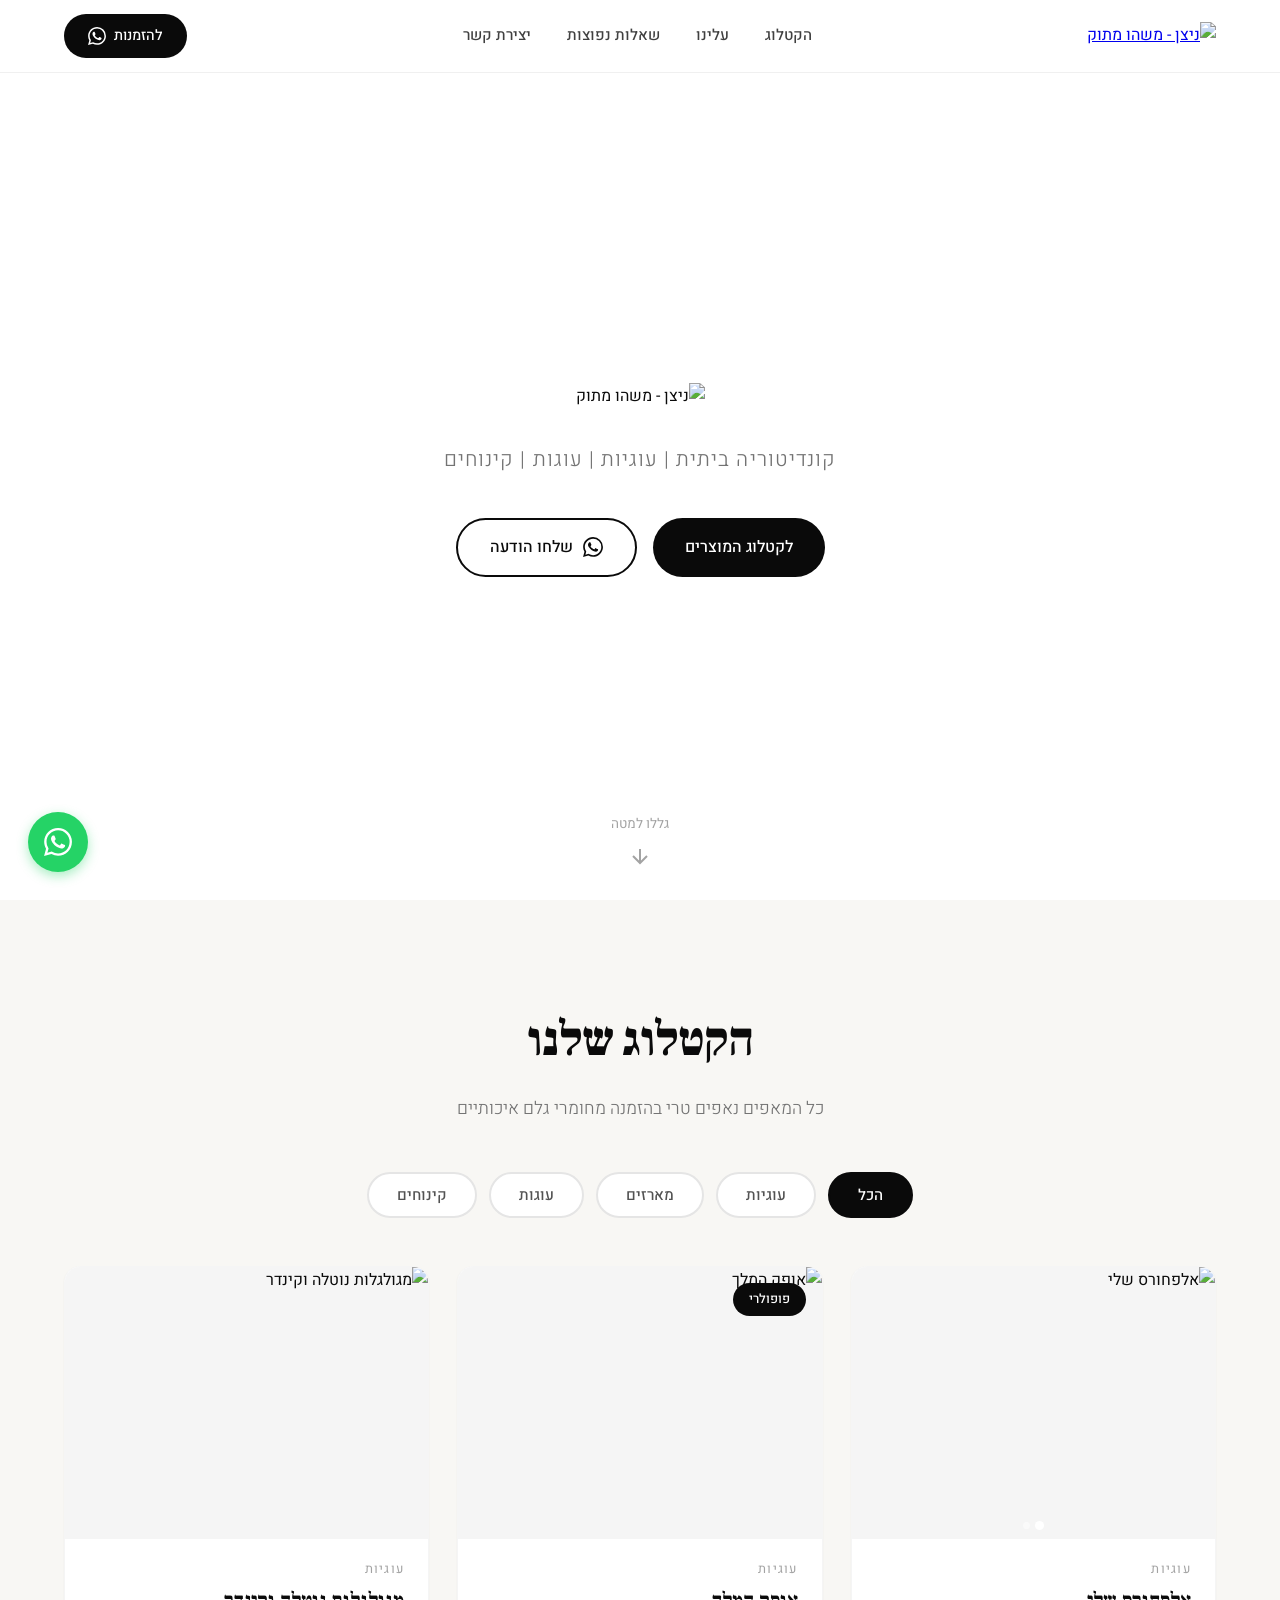
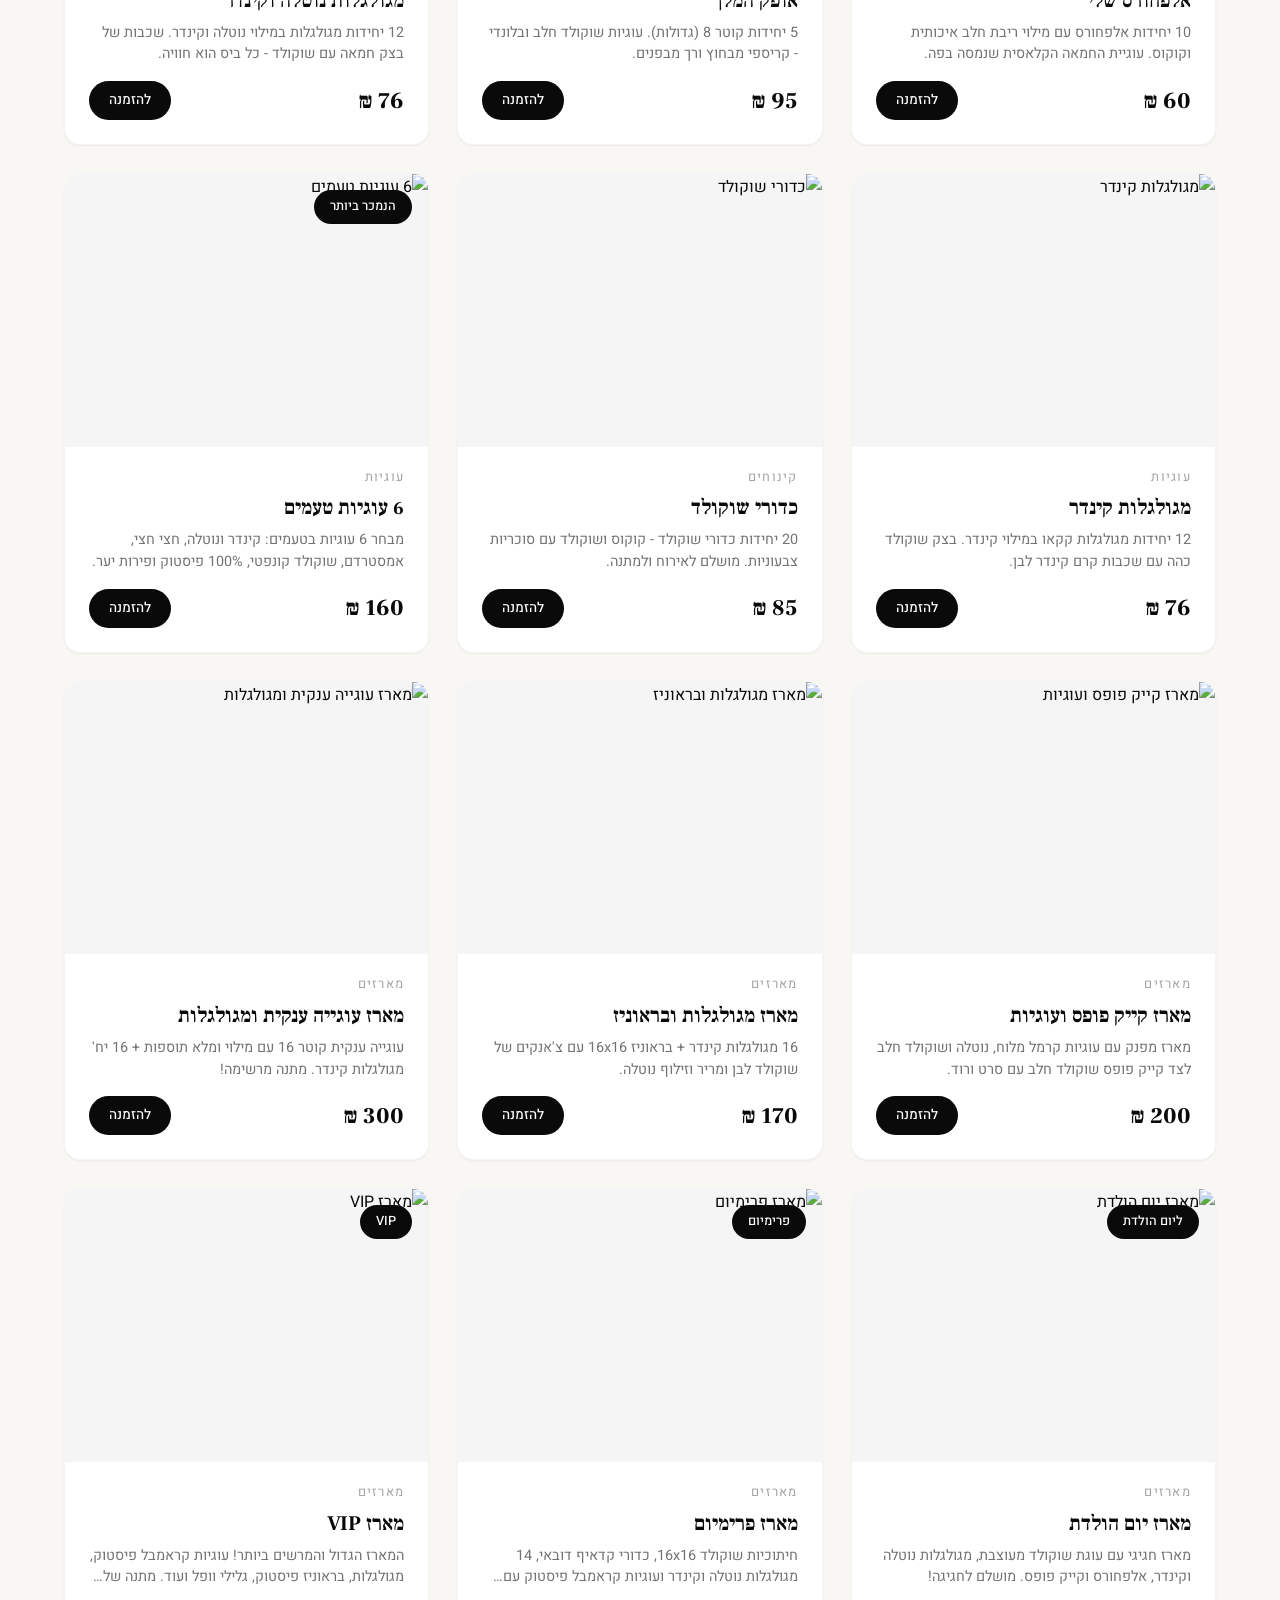
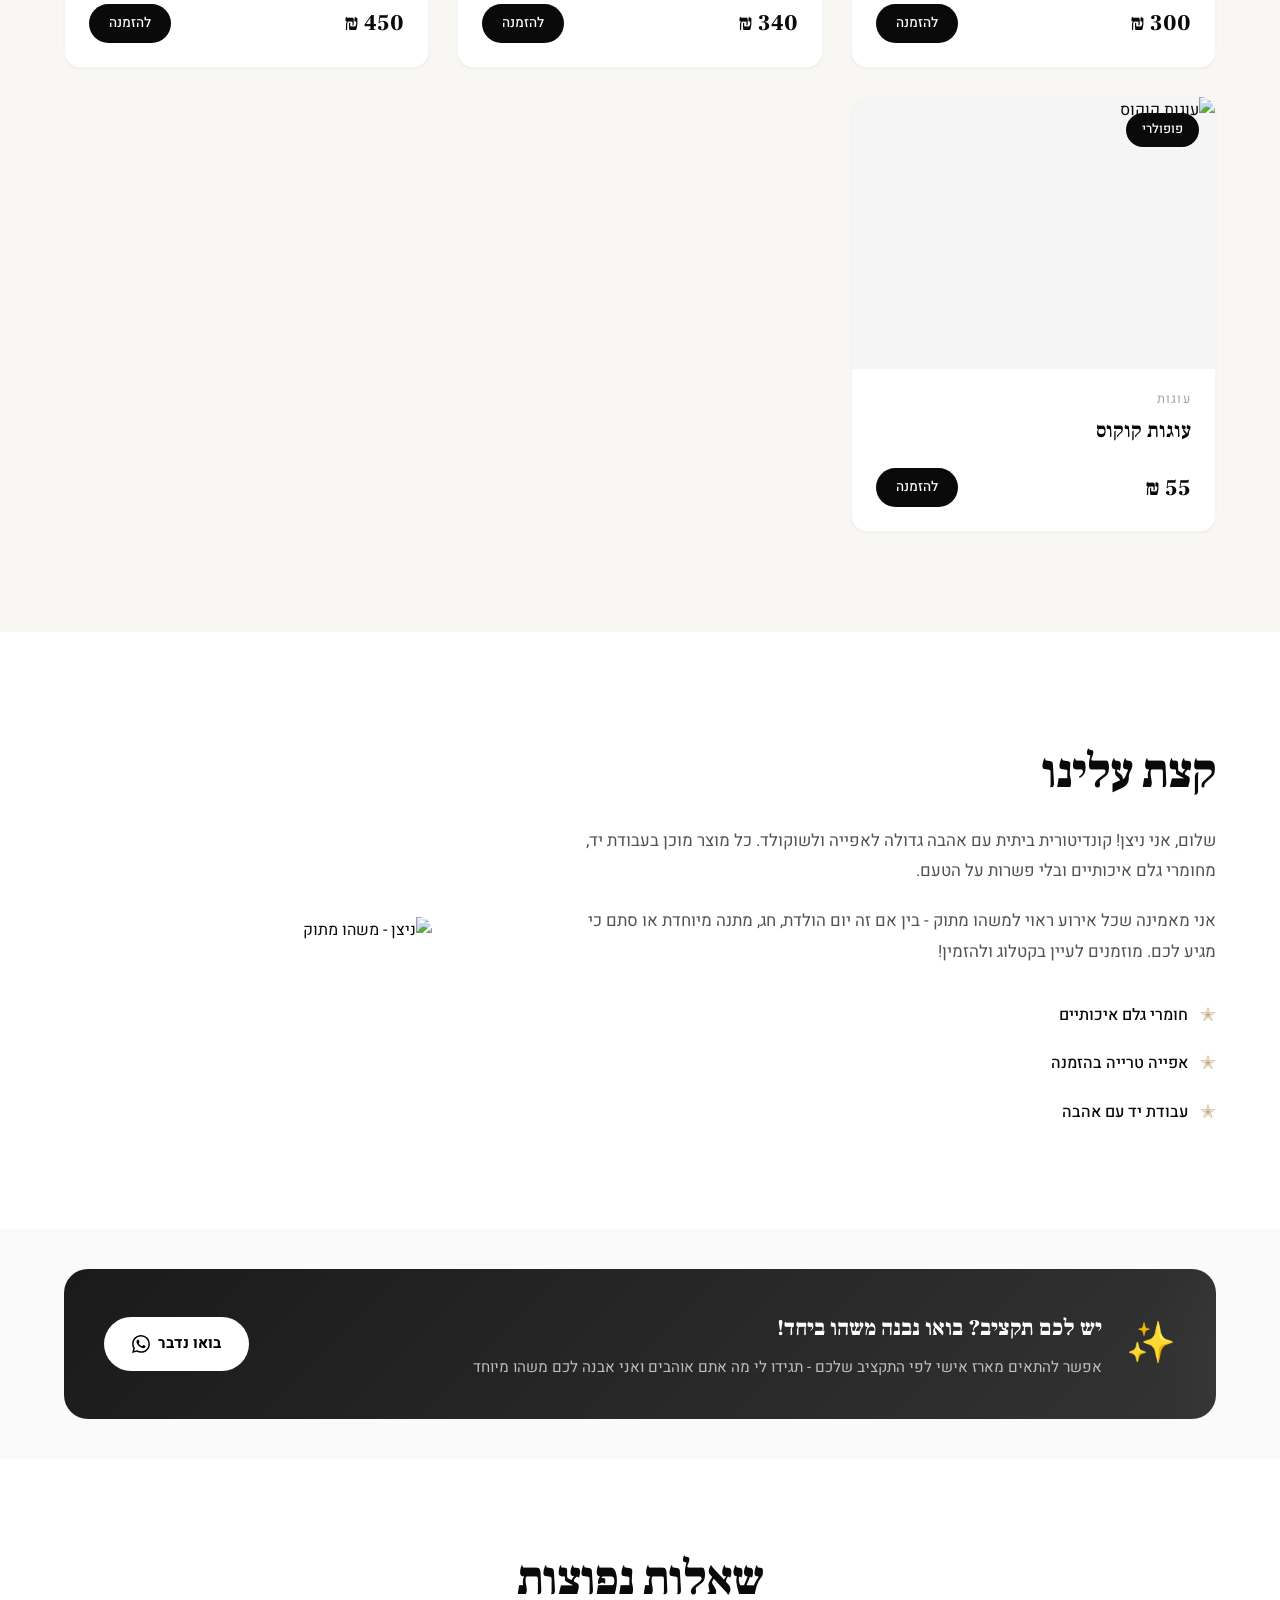
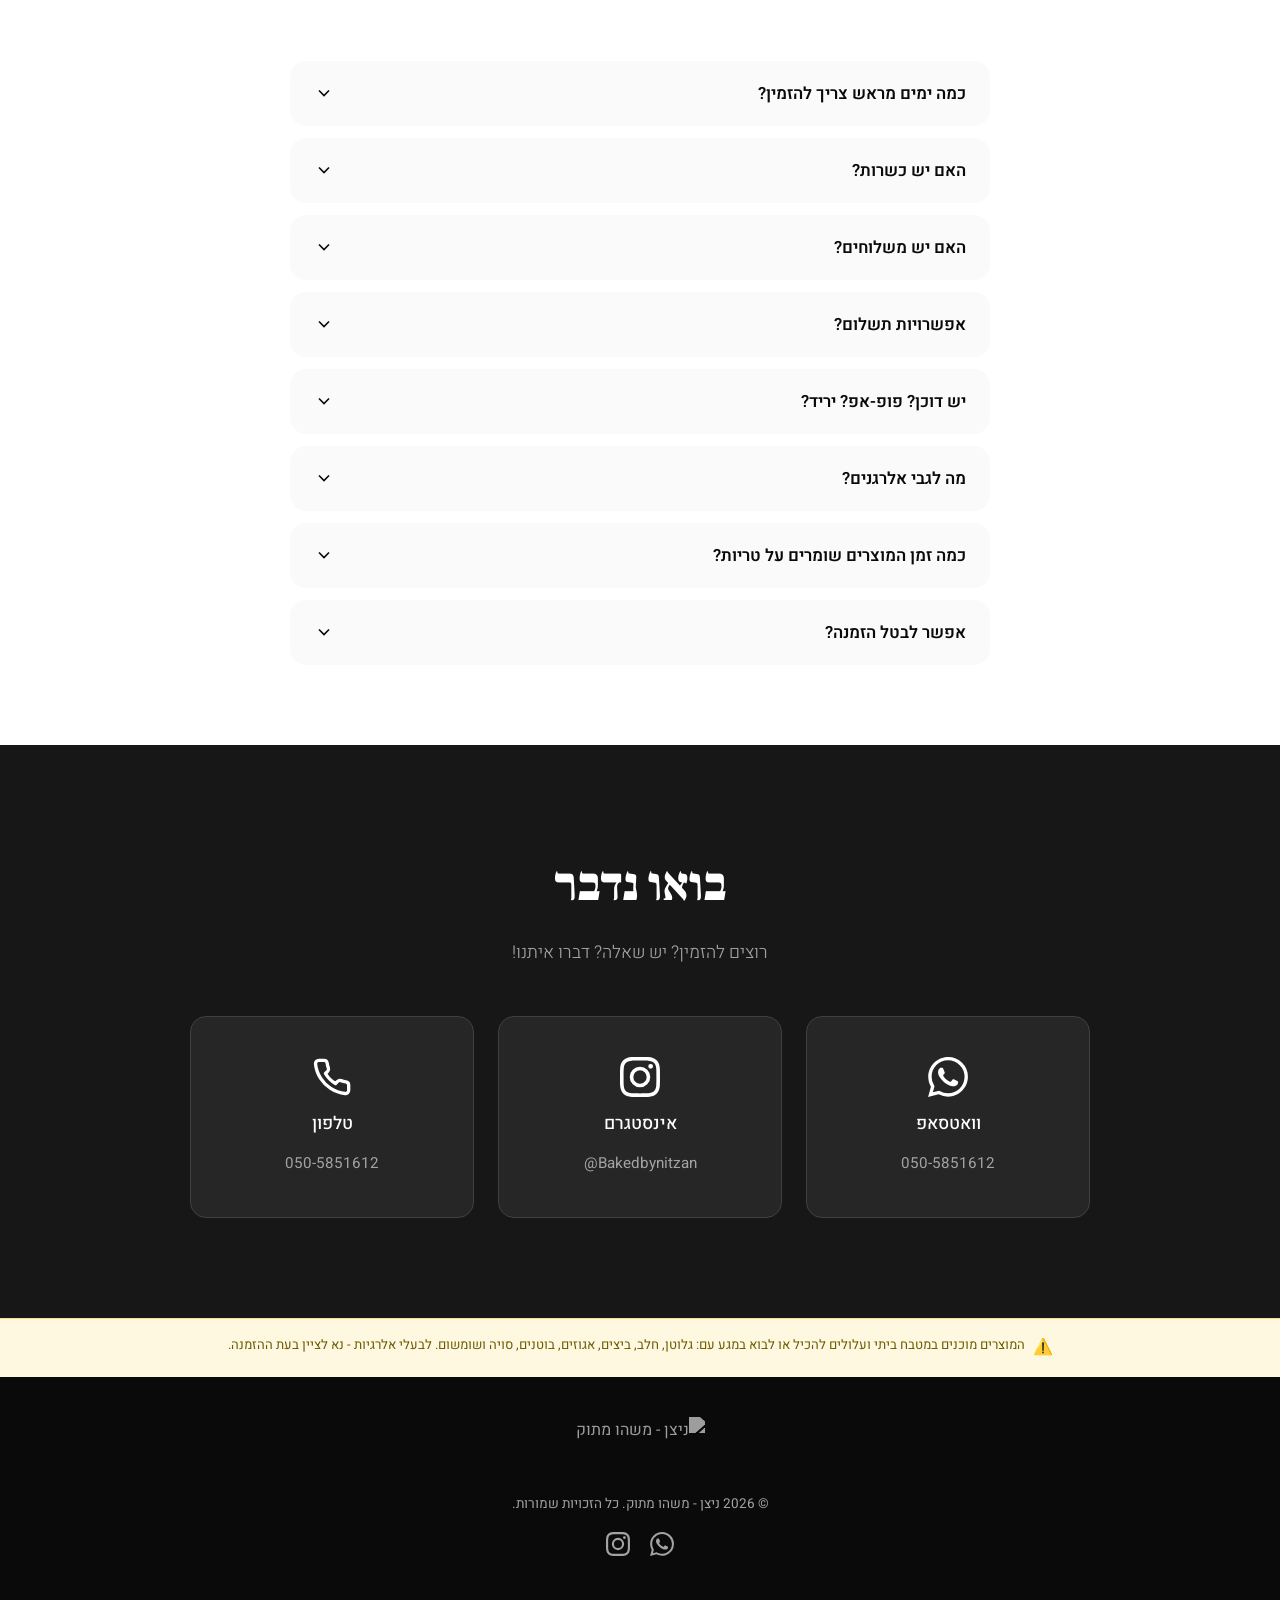
==== index.html @ 4b4566c9 "Add more FAQ items + allergen notice banner for legal protection - Added: pop-up/market FAQ, allerge" ====
<!DOCTYPE html>
<html lang="he" dir="rtl">
<head>
  <meta charset="UTF-8">
  <meta name="viewport" content="width=device-width, initial-scale=1.0">
  <title>ניצן | משהו מתוק</title>
  <link rel="stylesheet" href="style.css?v=14">
  <link rel="icon" href="images/logo.png" type="image/png">
  <link rel="preconnect" href="https://fonts.googleapis.com">
  <link rel="preconnect" href="https://fonts.gstatic.com" crossorigin>
  <link href="https://fonts.googleapis.com/css2?family=Heebo:wght@300;400;500;700;900&family=Frank+Ruhl+Libre:wght@400;700;900&display=swap" rel="stylesheet">
</head>
<body>

  <!-- Navigation -->
  <nav class="navbar" id="navbar">
    <div class="nav-container">
      <a href="#hero" class="nav-logo">
        <img src="images/logo.png" alt="ניצן - משהו מתוק" class="nav-logo-img">
      </a>
      <ul class="nav-links">
        <li><a href="#catalog">הקטלוג</a></li>
        <li><a href="#about">עלינו</a></li>
        <li><a href="#faq">שאלות נפוצות</a></li>
        <li><a href="#contact">יצירת קשר</a></li>
      </ul>
      <a href="https://wa.me/9720505851612?text=היי%20ניצן!%20ראיתי%20את%20הקטלוג%20ואשמח%20להזמין" class="nav-cta wa-link" target="_blank" rel="noopener">
        להזמנות
        <svg width="18" height="18" viewBox="0 0 24 24" fill="currentColor"><path d="M17.472 14.382c-.297-.149-1.758-.867-2.03-.967-.273-.099-.471-.148-.67.15-.197.297-.767.966-.94 1.164-.173.199-.347.223-.644.075-.297-.15-1.255-.463-2.39-1.475-.883-.788-1.48-1.761-1.653-2.059-.173-.297-.018-.458.13-.606.134-.133.298-.347.446-.52.149-.174.198-.298.298-.497.099-.198.05-.371-.025-.52-.075-.149-.669-1.612-.916-2.207-.242-.579-.487-.5-.669-.51-.173-.008-.371-.01-.57-.01-.198 0-.52.074-.792.372-.272.297-1.04 1.016-1.04 2.479 0 1.462 1.065 2.875 1.213 3.074.149.198 2.096 3.2 5.077 4.487.709.306 1.262.489 1.694.625.712.227 1.36.195 1.871.118.571-.085 1.758-.719 2.006-1.413.248-.694.248-1.289.173-1.413-.074-.124-.272-.198-.57-.347m-5.421 7.403h-.004a9.87 9.87 0 01-5.031-1.378l-.361-.214-3.741.982.998-3.648-.235-.374a9.86 9.86 0 01-1.51-5.26c.001-5.45 4.436-9.884 9.888-9.884 2.64 0 5.122 1.03 6.988 2.898a9.825 9.825 0 012.893 6.994c-.003 5.45-4.437 9.884-9.885 9.884m8.413-18.297A11.815 11.815 0 0012.05 0C5.495 0 .16 5.335.157 11.892c0 2.096.547 4.142 1.588 5.945L.057 24l6.305-1.654a11.882 11.882 0 005.683 1.448h.005c6.554 0 11.89-5.335 11.893-11.893a11.821 11.821 0 00-3.48-8.413z"/></svg>
      </a>
      <button class="hamburger" id="hamburger" aria-label="תפריט">
        <span></span><span></span><span></span>
      </button>
    </div>
  </nav>

  <!-- Mobile Menu -->
  <div class="mobile-menu" id="mobileMenu">
    <ul class="mobile-nav-links">
      <li><a href="#catalog">הקטלוג</a></li>
      <li><a href="#about">עלינו</a></li>
      <li><a href="#faq">שאלות נפוצות</a></li>
      <li><a href="#contact">יצירת קשר</a></li>
      <li>
        <a href="https://wa.me/9720505851612?text=היי%20ניצן!%20ראיתי%20את%20הקטלוג%20ואשמח%20להזמין" class="mobile-cta wa-link" target="_blank" rel="noopener">
          להזמנות בוואטסאפ
        </a>
      </li>
    </ul>
  </div>

  <!-- Hero Section -->
  <section class="hero" id="hero">
    <div class="hero-content">
      <img src="images/logo.png" alt="ניצן - משהו מתוק" class="hero-logo">
      <p class="hero-tagline" id="heroTagline">קונדיטוריה ביתית | עוגיות | עוגות | קינוחים</p>
      <div class="hero-cta-group">
        <a href="#catalog" class="btn btn-primary">לקטלוג המוצרים</a>
        <a href="https://wa.me/9720505851612?text=היי%20ניצן!%20ראיתי%20את%20הקטלוג%20ואשמח%20להזמין" class="btn btn-outline wa-link" target="_blank" rel="noopener">
          <svg width="20" height="20" viewBox="0 0 24 24" fill="currentColor"><path d="M17.472 14.382c-.297-.149-1.758-.867-2.03-.967-.273-.099-.471-.148-.67.15-.197.297-.767.966-.94 1.164-.173.199-.347.223-.644.075-.297-.15-1.255-.463-2.39-1.475-.883-.788-1.48-1.761-1.653-2.059-.173-.297-.018-.458.13-.606.134-.133.298-.347.446-.52.149-.174.198-.298.298-.497.099-.198.05-.371-.025-.52-.075-.149-.669-1.612-.916-2.207-.242-.579-.487-.5-.669-.51-.173-.008-.371-.01-.57-.01-.198 0-.52.074-.792.372-.272.297-1.04 1.016-1.04 2.479 0 1.462 1.065 2.875 1.213 3.074.149.198 2.096 3.2 5.077 4.487.709.306 1.262.489 1.694.625.712.227 1.36.195 1.871.118.571-.085 1.758-.719 2.006-1.413.248-.694.248-1.289.173-1.413-.074-.124-.272-.198-.57-.347m-5.421 7.403h-.004a9.87 9.87 0 01-5.031-1.378l-.361-.214-3.741.982.998-3.648-.235-.374a9.86 9.86 0 01-1.51-5.26c.001-5.45 4.436-9.884 9.888-9.884 2.64 0 5.122 1.03 6.988 2.898a9.825 9.825 0 012.893 6.994c-.003 5.45-4.437 9.884-9.885 9.884m8.413-18.297A11.815 11.815 0 0012.05 0C5.495 0 .16 5.335.157 11.892c0 2.096.547 4.142 1.588 5.945L.057 24l6.305-1.654a11.882 11.882 0 005.683 1.448h.005c6.554 0 11.89-5.335 11.893-11.893a11.821 11.821 0 00-3.48-8.413z"/></svg>
          שלחו הודעה
        </a>
      </div>
    </div>
    <div class="hero-scroll-indicator">
      <span>גללו למטה</span>
      <svg width="24" height="24" viewBox="0 0 24 24" fill="none" stroke="currentColor" stroke-width="2"><path d="M12 5v14M5 12l7 7 7-7"/></svg>
    </div>
  </section>

  <!-- Catalog Section -->
  <section class="catalog" id="catalog">
    <div class="container">
      <h2 class="section-title" id="catalogTitle">הקטלוג שלנו</h2>
      <p class="section-subtitle" id="catalogSubtitle">כל המאפים נאפים טרי בהזמנה מחומרי גלם איכותיים</p>

      <!-- Category Filters -->
      <div class="filters">
        <button class="filter-btn active" data-filter="all">הכל</button>
        <button class="filter-btn" data-filter="cookies">עוגיות</button>
        <button class="filter-btn" data-filter="boxes">מארזים</button>
        <button class="filter-btn" data-filter="cakes">עוגות</button>
        <button class="filter-btn" data-filter="desserts">קינוחים</button>
      </div>

      <!-- Products Grid -->
      <div class="products-grid" id="productsGrid">
        <!-- Products will be injected by JS -->
      </div>
    </div>
  </section>

  <!-- About Section -->
  <section class="about" id="about">
    <div class="container">
      <div class="about-content">
        <div class="about-text">
          <h2 class="section-title" id="aboutTitle">קצת עלינו</h2>
          <p id="aboutText1">
            שלום, אני ניצן! קונדיטורית ביתית עם אהבה גדולה לאפייה ולשוקולד.
            כל מוצר מוכן בעבודת יד, מחומרי גלם איכותיים ובלי פשרות על הטעם.
          </p>
          <p id="aboutText2">
            אני מאמינה שכל אירוע ראוי למשהו מתוק - בין אם זה יום הולדת,
            חג, מתנה מיוחדת או סתם כי מגיע לכם. מוזמנים לעיין בקטלוג ולהזמין!
          </p>
          <div class="about-features">
            <div class="feature">
              <span class="feature-icon">&#10029;</span>
              <span id="aboutFeature1">חומרי גלם איכותיים</span>
            </div>
            <div class="feature">
              <span class="feature-icon">&#10029;</span>
              <span id="aboutFeature2">אפייה טרייה בהזמנה</span>
            </div>
            <div class="feature">
              <span class="feature-icon">&#10029;</span>
              <span id="aboutFeature3">עבודת יד עם אהבה</span>
            </div>
          </div>
        </div>
        <div class="about-image">
          <img src="images/logo.png" alt="ניצן - משהו מתוק" loading="lazy">
        </div>
      </div>
    </div>
  </section>

  <!-- Custom Order Banner -->
  <section class="custom-order-banner" id="customOrder">
    <div class="container">
      <div class="custom-order-box">
        <div class="custom-order-icon">&#10024;</div>
        <div class="custom-order-content">
          <h3 id="customOrderTitle">יש לכם תקציב? בואו נבנה משהו ביחד!</h3>
          <p id="customOrderText">אפשר להתאים מארז אישי לפי התקציב שלכם - תגידו לי מה אתם אוהבים ואני אבנה לכם משהו מיוחד</p>
        </div>
        <a href="https://wa.me/9720505851612?text=היי%20ניצן!%20אשמח%20לבנות%20מארז%20לפי%20תקציב%20אישי" class="custom-order-btn wa-link-custom" target="_blank" rel="noopener">
          בואו נדבר
          <svg width="18" height="18" viewBox="0 0 24 24" fill="currentColor"><path d="M17.472 14.382c-.297-.149-1.758-.867-2.03-.967-.273-.099-.471-.148-.67.15-.197.297-.767.966-.94 1.164-.173.199-.347.223-.644.075-.297-.15-1.255-.463-2.39-1.475-.883-.788-1.48-1.761-1.653-2.059-.173-.297-.018-.458.13-.606.134-.133.298-.347.446-.52.149-.174.198-.298.298-.497.099-.198.05-.371-.025-.52-.075-.149-.669-1.612-.916-2.207-.242-.579-.487-.5-.669-.51-.173-.008-.371-.01-.57-.01-.198 0-.52.074-.792.372-.272.297-1.04 1.016-1.04 2.479 0 1.462 1.065 2.875 1.213 3.074.149.198 2.096 3.2 5.077 4.487.709.306 1.262.489 1.694.625.712.227 1.36.195 1.871.118.571-.085 1.758-.719 2.006-1.413.248-.694.248-1.289.173-1.413-.074-.124-.272-.198-.57-.347m-5.421 7.403h-.004a9.87 9.87 0 01-5.031-1.378l-.361-.214-3.741.982.998-3.648-.235-.374a9.86 9.86 0 01-1.51-5.26c.001-5.45 4.436-9.884 9.888-9.884 2.64 0 5.122 1.03 6.988 2.898a9.825 9.825 0 012.893 6.994c-.003 5.45-4.437 9.884-9.885 9.884m8.413-18.297A11.815 11.815 0 0012.05 0C5.495 0 .16 5.335.157 11.892c0 2.096.547 4.142 1.588 5.945L.057 24l6.305-1.654a11.882 11.882 0 005.683 1.448h.005c6.554 0 11.89-5.335 11.893-11.893a11.821 11.821 0 00-3.48-8.413z"/></svg>
        </a>
      </div>
    </div>
  </section>

  <!-- FAQ Section -->
  <section class="faq" id="faq">
    <div class="container">
      <h2 class="section-title" id="faqTitle">שאלות נפוצות</h2>
      <div class="faq-list" id="faqList">
        <div class="faq-item">
          <button class="faq-question" onclick="this.parentElement.classList.toggle('open')">
            <span>כמה ימים מראש צריך להזמין?</span>
            <svg class="faq-arrow" width="20" height="20" viewBox="0 0 24 24" fill="none" stroke="currentColor" stroke-width="2"><path d="M6 9l6 6 6-6"/></svg>
          </button>
          <div class="faq-answer">
            <p>עדיפות ל-3-4 ימים מראש, אבל יכולים לנסות לאתגר אותי בפחות : )</p>
          </div>
        </div>
        <div class="faq-item">
          <button class="faq-question" onclick="this.parentElement.classList.toggle('open')">
            <span>האם יש כשרות?</span>
            <svg class="faq-arrow" width="20" height="20" viewBox="0 0 24 24" fill="none" stroke="currentColor" stroke-width="2"><path d="M6 9l6 6 6-6"/></svg>
          </button>
          <div class="faq-answer">
            <p>לצערי לא נותנים כשרות לעסק קינוחים מהבית, אבל אני שומרת בשר חלב עם שני כיורים, לא עובדת בשבת וכו׳</p>
          </div>
        </div>
        <div class="faq-item">
          <button class="faq-question" onclick="this.parentElement.classList.toggle('open')">
            <span>האם יש משלוחים?</span>
            <svg class="faq-arrow" width="20" height="20" viewBox="0 0 24 24" fill="none" stroke="currentColor" stroke-width="2"><path d="M6 9l6 6 6-6"/></svg>
          </button>
          <div class="faq-answer">
            <p>כרגע לא, איסוף עצמי בלבד לאחרי אישור ההזמנה מולי בוואטסאפ</p>
          </div>
        </div>
        <div class="faq-item">
          <button class="faq-question" onclick="this.parentElement.classList.toggle('open')">
            <span>אפשרויות תשלום?</span>
            <svg class="faq-arrow" width="20" height="20" viewBox="0 0 24 24" fill="none" stroke="currentColor" stroke-width="2"><path d="M6 9l6 6 6-6"/></svg>
          </button>
          <div class="faq-answer">
            <p>ביט / פייבוקס או מזומן ישירות</p>
          </div>
        </div>
      </div>
    </div>
  </section>

  <!-- Contact Section -->
  <section class="contact" id="contact">
    <div class="container">
      <h2 class="section-title" id="contactTitle">בואו נדבר</h2>
      <p class="section-subtitle" id="contactSubtitle">רוצים להזמין? יש שאלה? דברו איתנו!</p>
      <div class="contact-cards">
        <a href="https://wa.me/9720505851612?text=היי%20ניצן!%20ראיתי%20את%20הקטלוג%20ואשמח%20להזמין" class="contact-card wa-link" target="_blank" rel="noopener">
          <svg class="contact-icon" viewBox="0 0 24 24" fill="currentColor"><path d="M17.472 14.382c-.297-.149-1.758-.867-2.03-.967-.273-.099-.471-.148-.67.15-.197.297-.767.966-.94 1.164-.173.199-.347.223-.644.075-.297-.15-1.255-.463-2.39-1.475-.883-.788-1.48-1.761-1.653-2.059-.173-.297-.018-.458.13-.606.134-.133.298-.347.446-.52.149-.174.198-.298.298-.497.099-.198.05-.371-.025-.52-.075-.149-.669-1.612-.916-2.207-.242-.579-.487-.5-.669-.51-.173-.008-.371-.01-.57-.01-.198 0-.52.074-.792.372-.272.297-1.04 1.016-1.04 2.479 0 1.462 1.065 2.875 1.213 3.074.149.198 2.096 3.2 5.077 4.487.709.306 1.262.489 1.694.625.712.227 1.36.195 1.871.118.571-.085 1.758-.719 2.006-1.413.248-.694.248-1.289.173-1.413-.074-.124-.272-.198-.57-.347m-5.421 7.403h-.004a9.87 9.87 0 01-5.031-1.378l-.361-.214-3.741.982.998-3.648-.235-.374a9.86 9.86 0 01-1.51-5.26c.001-5.45 4.436-9.884 9.888-9.884 2.64 0 5.122 1.03 6.988 2.898a9.825 9.825 0 012.893 6.994c-.003 5.45-4.437 9.884-9.885 9.884m8.413-18.297A11.815 11.815 0 0012.05 0C5.495 0 .16 5.335.157 11.892c0 2.096.547 4.142 1.588 5.945L.057 24l6.305-1.654a11.882 11.882 0 005.683 1.448h.005c6.554 0 11.89-5.335 11.893-11.893a11.821 11.821 0 00-3.48-8.413z"/></svg>
          <h3>וואטסאפ</h3>
          <p id="contactPhone1">050-5851612</p>
        </a>
        <a href="https://instagram.com/Bakedbynitzan" class="contact-card ig-link" target="_blank" rel="noopener">
          <svg class="contact-icon" viewBox="0 0 24 24" fill="currentColor"><path d="M12 2.163c3.204 0 3.584.012 4.85.07 3.252.148 4.771 1.691 4.919 4.919.058 1.265.069 1.645.069 4.849 0 3.205-.012 3.584-.069 4.849-.149 3.225-1.664 4.771-4.919 4.919-1.266.058-1.644.07-4.85.07-3.204 0-3.584-.012-4.849-.07-3.26-.149-4.771-1.699-4.919-4.92-.058-1.265-.07-1.644-.07-4.849 0-3.204.013-3.583.07-4.849.149-3.227 1.664-4.771 4.919-4.919 1.266-.057 1.645-.069 4.849-.069zM12 0C8.741 0 8.333.014 7.053.072 2.695.272.273 2.69.073 7.052.014 8.333 0 8.741 0 12c0 3.259.014 3.668.072 4.948.2 4.358 2.618 6.78 6.98 6.98C8.333 23.986 8.741 24 12 24c3.259 0 3.668-.014 4.948-.072 4.354-.2 6.782-2.618 6.979-6.98.059-1.28.073-1.689.073-4.948 0-3.259-.014-3.667-.072-4.947-.196-4.354-2.617-6.78-6.979-6.98C15.668.014 15.259 0 12 0zm0 5.838a6.162 6.162 0 100 12.324 6.162 6.162 0 000-12.324zM12 16a4 4 0 110-8 4 4 0 010 8zm6.406-11.845a1.44 1.44 0 100 2.881 1.44 1.44 0 000-2.881z"/></svg>
          <h3>אינסטגרם</h3>
          <p id="contactIgHandle">@Bakedbynitzan</p>
        </a>
        <a href="tel:0505851612" class="contact-card phone-link">
          <svg class="contact-icon" viewBox="0 0 24 24" fill="none" stroke="currentColor" stroke-width="2" stroke-linecap="round" stroke-linejoin="round"><path d="M22 16.92v3a2 2 0 01-2.18 2 19.79 19.79 0 01-8.63-3.07 19.5 19.5 0 01-6-6 19.79 19.79 0 01-3.07-8.67A2 2 0 014.11 2h3a2 2 0 012 1.72 12.84 12.84 0 00.7 2.81 2 2 0 01-.45 2.11L8.09 9.91a16 16 0 006 6l1.27-1.27a2 2 0 012.11-.45 12.84 12.84 0 002.81.7A2 2 0 0122 16.92z"/></svg>
          <h3>טלפון</h3>
          <p id="contactPhone2">050-5851612</p>
        </a>
      </div>
    </div>
  </section>

  <!-- Allergen Notice -->
  <div class="allergen-notice" id="allergenNotice">
    <div class="container">
      <p>
        <span class="allergen-icon">&#9888;&#65039;</span>
        <span id="allergenText">המוצרים מוכנים במטבח ביתי ועלולים להכיל או לבוא במגע עם: גלוטן, חלב, ביצים, אגוזים, בוטנים, סויה ושומשום. לבעלי אלרגיות - נא לציין בעת ההזמנה.</span>
      </p>
    </div>
  </div>

  <!-- Footer -->
  <footer class="footer">
    <div class="container">
      <img src="images/logo.png" alt="ניצן - משהו מתוק" class="footer-logo">
      <p id="footerText">&copy; 2026 ניצן - משהו מתוק. כל הזכויות שמורות.</p>
      <div class="footer-social">
        <a href="https://wa.me/9720505851612" class="wa-link-simple" target="_blank" rel="noopener" aria-label="וואטסאפ">
          <svg width="24" height="24" viewBox="0 0 24 24" fill="currentColor"><path d="M17.472 14.382c-.297-.149-1.758-.867-2.03-.967-.273-.099-.471-.148-.67.15-.197.297-.767.966-.94 1.164-.173.199-.347.223-.644.075-.297-.15-1.255-.463-2.39-1.475-.883-.788-1.48-1.761-1.653-2.059-.173-.297-.018-.458.13-.606.134-.133.298-.347.446-.52.149-.174.198-.298.298-.497.099-.198.05-.371-.025-.52-.075-.149-.669-1.612-.916-2.207-.242-.579-.487-.5-.669-.51-.173-.008-.371-.01-.57-.01-.198 0-.52.074-.792.372-.272.297-1.04 1.016-1.04 2.479 0 1.462 1.065 2.875 1.213 3.074.149.198 2.096 3.2 5.077 4.487.709.306 1.262.489 1.694.625.712.227 1.36.195 1.871.118.571-.085 1.758-.719 2.006-1.413.248-.694.248-1.289.173-1.413-.074-.124-.272-.198-.57-.347m-5.421 7.403h-.004a9.87 9.87 0 01-5.031-1.378l-.361-.214-3.741.982.998-3.648-.235-.374a9.86 9.86 0 01-1.51-5.26c.001-5.45 4.436-9.884 9.888-9.884 2.64 0 5.122 1.03 6.988 2.898a9.825 9.825 0 012.893 6.994c-.003 5.45-4.437 9.884-9.885 9.884m8.413-18.297A11.815 11.815 0 0012.05 0C5.495 0 .16 5.335.157 11.892c0 2.096.547 4.142 1.588 5.945L.057 24l6.305-1.654a11.882 11.882 0 005.683 1.448h.005c6.554 0 11.89-5.335 11.893-11.893a11.821 11.821 0 00-3.48-8.413z"/></svg>
        </a>
        <a href="https://instagram.com/Bakedbynitzan" class="ig-link" target="_blank" rel="noopener" aria-label="אינסטגרם">
          <svg width="24" height="24" viewBox="0 0 24 24" fill="currentColor"><path d="M12 2.163c3.204 0 3.584.012 4.85.07 3.252.148 4.771 1.691 4.919 4.919.058 1.265.069 1.645.069 4.849 0 3.205-.012 3.584-.069 4.849-.149 3.225-1.664 4.771-4.919 4.919-1.266.058-1.644.07-4.85.07-3.204 0-3.584-.012-4.849-.07-3.26-.149-4.771-1.699-4.919-4.92-.058-1.265-.07-1.644-.07-4.849 0-3.204.013-3.583.07-4.849.149-3.227 1.664-4.771 4.919-4.919 1.266-.057 1.645-.069 4.849-.069zM12 0C8.741 0 8.333.014 7.053.072 2.695.272.273 2.69.073 7.052.014 8.333 0 8.741 0 12c0 3.259.014 3.668.072 4.948.2 4.358 2.618 6.78 6.98 6.98C8.333 23.986 8.741 24 12 24c3.259 0 3.668-.014 4.948-.072 4.354-.2 6.782-2.618 6.979-6.98.059-1.28.073-1.689.073-4.948 0-3.259-.014-3.667-.072-4.947-.196-4.354-2.617-6.78-6.979-6.98C15.668.014 15.259 0 12 0zm0 5.838a6.162 6.162 0 100 12.324 6.162 6.162 0 000-12.324zM12 16a4 4 0 110-8 4 4 0 010 8zm6.406-11.845a1.44 1.44 0 100 2.881 1.44 1.44 0 000-2.881z"/></svg>
        </a>
      </div>
    </div>
  </footer>

  <!-- Floating WhatsApp Button -->
  <a href="https://wa.me/9720505851612?text=היי%20ניצן!%20ראיתי%20את%20הקטלוג%20ואשמח%20להזמין" class="whatsapp-float wa-link" target="_blank" rel="noopener" aria-label="שלחו הודעה בוואטסאפ">
    <svg width="28" height="28" viewBox="0 0 24 24" fill="currentColor"><path d="M17.472 14.382c-.297-.149-1.758-.867-2.03-.967-.273-.099-.471-.148-.67.15-.197.297-.767.966-.94 1.164-.173.199-.347.223-.644.075-.297-.15-1.255-.463-2.39-1.475-.883-.788-1.48-1.761-1.653-2.059-.173-.297-.018-.458.13-.606.134-.133.298-.347.446-.52.149-.174.198-.298.298-.497.099-.198.05-.371-.025-.52-.075-.149-.669-1.612-.916-2.207-.242-.579-.487-.5-.669-.51-.173-.008-.371-.01-.57-.01-.198 0-.52.074-.792.372-.272.297-1.04 1.016-1.04 2.479 0 1.462 1.065 2.875 1.213 3.074.149.198 2.096 3.2 5.077 4.487.709.306 1.262.489 1.694.625.712.227 1.36.195 1.871.118.571-.085 1.758-.719 2.006-1.413.248-.694.248-1.289.173-1.413-.074-.124-.272-.198-.57-.347m-5.421 7.403h-.004a9.87 9.87 0 01-5.031-1.378l-.361-.214-3.741.982.998-3.648-.235-.374a9.86 9.86 0 01-1.51-5.26c.001-5.45 4.436-9.884 9.888-9.884 2.64 0 5.122 1.03 6.988 2.898a9.825 9.825 0 012.893 6.994c-.003 5.45-4.437 9.884-9.885 9.884m8.413-18.297A11.815 11.815 0 0012.05 0C5.495 0 .16 5.335.157 11.892c0 2.096.547 4.142 1.588 5.945L.057 24l6.305-1.654a11.882 11.882 0 005.683 1.448h.005c6.554 0 11.89-5.335 11.893-11.893a11.821 11.821 0 00-3.48-8.413z"/></svg>
  </a>

  <!-- Product Modal -->
  <div class="modal-overlay" id="modalOverlay">
    <div class="modal">
      <button class="modal-close" id="modalClose">&times;</button>
      <div class="modal-body">
        <div class="modal-image-wrapper" id="modalImageWrapper">
          <img src="" alt="" class="modal-image" id="modalImage">
        </div>
        <div class="modal-info">
          <span class="modal-category" id="modalCategory"></span>
          <h3 class="modal-title" id="modalTitle"></h3>
          <p class="modal-description" id="modalDescription"></p>
          <div class="modal-price" id="modalPrice"></div>
          <a href="" class="btn btn-primary modal-order-btn" id="modalOrderBtn" target="_blank" rel="noopener">
            <svg width="20" height="20" viewBox="0 0 24 24" fill="currentColor"><path d="M17.472 14.382c-.297-.149-1.758-.867-2.03-.967-.273-.099-.471-.148-.67.15-.197.297-.767.966-.94 1.164-.173.199-.347.223-.644.075-.297-.15-1.255-.463-2.39-1.475-.883-.788-1.48-1.761-1.653-2.059-.173-.297-.018-.458.13-.606.134-.133.298-.347.446-.52.149-.174.198-.298.298-.497.099-.198.05-.371-.025-.52-.075-.149-.669-1.612-.916-2.207-.242-.579-.487-.5-.669-.51-.173-.008-.371-.01-.57-.01-.198 0-.52.074-.792.372-.272.297-1.04 1.016-1.04 2.479 0 1.462 1.065 2.875 1.213 3.074.149.198 2.096 3.2 5.077 4.487.709.306 1.262.489 1.694.625.712.227 1.36.195 1.871.118.571-.085 1.758-.719 2.006-1.413.248-.694.248-1.289.173-1.413-.074-.124-.272-.198-.57-.347m-5.421 7.403h-.004a9.87 9.87 0 01-5.031-1.378l-.361-.214-3.741.982.998-3.648-.235-.374a9.86 9.86 0 01-1.51-5.26c.001-5.45 4.436-9.884 9.888-9.884 2.64 0 5.122 1.03 6.988 2.898a9.825 9.825 0 012.893 6.994c-.003 5.45-4.437 9.884-9.885 9.884m8.413-18.297A11.815 11.815 0 0012.05 0C5.495 0 .16 5.335.157 11.892c0 2.096.547 4.142 1.588 5.945L.057 24l6.305-1.654a11.882 11.882 0 005.683 1.448h.005c6.554 0 11.89-5.335 11.893-11.893a11.821 11.821 0 00-3.48-8.413z"/></svg>
            הזמינו עכשיו
          </a>
        </div>
      </div>
    </div>
  </div>

  <script src="script.js?v=14"></script>
</body>
</html>
---- style.css ----
/* ============================================
   ניצן - משהו מתוק | Landing Page Styles
   Color Palette: Black & White with warm accents
   ============================================ */

:root {
  --black: #0a0a0a;
  --white: #ffffff;
  --off-white: #f8f7f4;
  --gray-50: #fafafa;
  --gray-100: #f5f5f5;
  --gray-200: #e5e5e5;
  --gray-300: #d4d4d4;
  --gray-400: #a3a3a3;
  --gray-500: #737373;
  --gray-600: #525252;
  --gray-700: #404040;
  --gray-800: #262626;
  --gray-900: #171717;
  --accent: #c8a97e;
  --accent-light: #e8dcc8;
  --shadow-sm: 0 1px 2px rgba(0,0,0,0.05);
  --shadow-md: 0 4px 6px -1px rgba(0,0,0,0.1), 0 2px 4px -2px rgba(0,0,0,0.1);
  --shadow-lg: 0 10px 15px -3px rgba(0,0,0,0.1), 0 4px 6px -4px rgba(0,0,0,0.1);
  --shadow-xl: 0 20px 25px -5px rgba(0,0,0,0.1), 0 8px 10px -6px rgba(0,0,0,0.1);
  --radius-sm: 8px;
  --radius-md: 12px;
  --radius-lg: 16px;
  --radius-xl: 24px;
  --transition: all 0.3s cubic-bezier(0.4, 0, 0.2, 1);
}

* {
  margin: 0;
  padding: 0;
  box-sizing: border-box;
}

html {
  scroll-behavior: smooth;
  font-size: 16px;
}

body {
  font-family: 'Heebo', sans-serif;
  color: var(--black);
  background: var(--white);
  line-height: 1.7;
  overflow-x: hidden;
}

.container {
  max-width: 1200px;
  margin: 0 auto;
  padding: 0 24px;
}

/* ============================================
   Typography
   ============================================ */

.section-title {
  font-family: 'Frank Ruhl Libre', serif;
  font-size: clamp(2rem, 5vw, 3rem);
  font-weight: 900;
  text-align: center;
  margin-bottom: 12px;
  letter-spacing: -0.02em;
}

.section-subtitle {
  text-align: center;
  color: var(--gray-500);
  font-size: 1.1rem;
  margin-bottom: 48px;
  font-weight: 300;
}

/* ============================================
   Navigation
   ============================================ */

.navbar {
  position: fixed;
  top: 0;
  right: 0;
  left: 0;
  z-index: 1000;
  background: rgba(255, 255, 255, 0.85);
  backdrop-filter: blur(20px);
  -webkit-backdrop-filter: blur(20px);
  border-bottom: 1px solid rgba(0, 0, 0, 0.06);
  transition: var(--transition);
}

.navbar.scrolled {
  background: rgba(255, 255, 255, 0.95);
  box-shadow: var(--shadow-md);
}

.nav-container {
  max-width: 1200px;
  margin: 0 auto;
  padding: 0 24px;
  display: flex;
  align-items: center;
  justify-content: space-between;
  height: 72px;
}

.nav-logo-img {
  height: 48px;
  width: auto;
}

.nav-links {
  display: flex;
  list-style: none;
  gap: 36px;
}

.nav-links a {
  text-decoration: none;
  color: var(--gray-700);
  font-weight: 500;
  font-size: 0.95rem;
  transition: var(--transition);
  position: relative;
}

.nav-links a::after {
  content: '';
  position: absolute;
  bottom: -4px;
  right: 0;
  width: 0;
  height: 2px;
  background: var(--black);
  transition: var(--transition);
}

.nav-links a:hover {
  color: var(--black);
}

.nav-links a:hover::after {
  width: 100%;
}

.nav-cta {
  display: inline-flex;
  align-items: center;
  gap: 8px;
  padding: 10px 24px;
  background: var(--black);
  color: var(--white);
  text-decoration: none;
  border-radius: 100px;
  font-weight: 500;
  font-size: 0.9rem;
  transition: var(--transition);
}

.nav-cta:hover {
  background: var(--gray-800);
  transform: translateY(-1px);
  box-shadow: var(--shadow-md);
}

.hamburger {
  display: none;
  flex-direction: column;
  gap: 5px;
  background: none;
  border: none;
  cursor: pointer;
  padding: 8px;
}

.hamburger span {
  display: block;
  width: 24px;
  height: 2px;
  background: var(--black);
  transition: var(--transition);
}

.hamburger.active span:nth-child(1) {
  transform: rotate(45deg) translate(5px, 5px);
}

.hamburger.active span:nth-child(2) {
  opacity: 0;
}

.hamburger.active span:nth-child(3) {
  transform: rotate(-45deg) translate(5px, -5px);
}

/* Mobile Menu */
.mobile-menu {
  display: none;
  position: fixed;
  top: 72px;
  right: 0;
  left: 0;
  bottom: 0;
  background: var(--white);
  z-index: 999;
  padding: 40px 24px;
  opacity: 0;
  pointer-events: none;
  visibility: hidden;
  transform: translateY(-10px);
  transition: var(--transition);
}

.mobile-menu.active {
  opacity: 1;
  pointer-events: auto;
  visibility: visible;
  transform: translateY(0);
}

.mobile-nav-links {
  list-style: none;
  display: flex;
  flex-direction: column;
  gap: 24px;
  text-align: center;
}

.mobile-nav-links a {
  text-decoration: none;
  color: var(--black);
  font-size: 1.5rem;
  font-weight: 500;
  transition: var(--transition);
}

.mobile-cta {
  display: inline-block;
  padding: 16px 40px;
  background: var(--black);
  color: var(--white) !important;
  border-radius: 100px;
  font-size: 1.1rem !important;
  margin-top: 16px;
}

/* ============================================
   Buttons
   ============================================ */

.btn {
  display: inline-flex;
  align-items: center;
  gap: 10px;
  padding: 14px 32px;
  border-radius: 100px;
  text-decoration: none;
  font-weight: 500;
  font-size: 1rem;
  transition: var(--transition);
  cursor: pointer;
  border: none;
}

.btn-primary {
  background: var(--black);
  color: var(--white);
}

.btn-primary:hover {
  background: var(--gray-800);
  transform: translateY(-2px);
  box-shadow: var(--shadow-lg);
}

.btn-outline {
  background: transparent;
  color: var(--black);
  border: 2px solid var(--black);
}

.btn-outline:hover {
  background: var(--black);
  color: var(--white);
  transform: translateY(-2px);
}

/* ============================================
   Hero Section
   ============================================ */

.hero {
  min-height: 100vh;
  display: flex;
  flex-direction: column;
  align-items: center;
  justify-content: center;
  text-align: center;
  padding: 120px 24px 60px;
  background: var(--white);
  position: relative;
}

.hero-content {
  max-width: 700px;
}

.hero-logo {
  width: min(320px, 70vw);
  height: auto;
  margin-bottom: 32px;
  animation: fadeInUp 0.8s ease-out;
}

.hero-tagline {
  font-size: clamp(1rem, 3vw, 1.3rem);
  color: var(--gray-500);
  margin-bottom: 40px;
  font-weight: 300;
  letter-spacing: 0.05em;
  animation: fadeInUp 0.8s ease-out 0.2s both;
}

.hero-cta-group {
  display: flex;
  gap: 16px;
  justify-content: center;
  flex-wrap: wrap;
  animation: fadeInUp 0.8s ease-out 0.4s both;
}

.hero-scroll-indicator {
  position: absolute;
  bottom: 32px;
  display: flex;
  flex-direction: column;
  align-items: center;
  gap: 8px;
  color: var(--gray-400);
  font-size: 0.85rem;
  animation: bounce 2s infinite 1.5s;
}

@keyframes fadeInUp {
  from {
    opacity: 0;
    transform: translateY(24px);
  }
  to {
    opacity: 1;
    transform: translateY(0);
  }
}

@keyframes bounce {
  0%, 20%, 50%, 80%, 100% { transform: translateY(0); }
  40% { transform: translateY(-8px); }
  60% { transform: translateY(-4px); }
}

/* ============================================
   Catalog Section
   ============================================ */

.catalog {
  padding: 100px 0;
  background: var(--off-white);
}

.filters {
  display: flex;
  justify-content: center;
  gap: 12px;
  margin-bottom: 48px;
  flex-wrap: wrap;
}

.filter-btn {
  padding: 10px 28px;
  border: 2px solid var(--gray-200);
  background: var(--white);
  border-radius: 100px;
  font-family: 'Heebo', sans-serif;
  font-size: 0.95rem;
  font-weight: 500;
  color: var(--gray-600);
  cursor: pointer;
  transition: var(--transition);
}

.filter-btn:hover {
  border-color: var(--black);
  color: var(--black);
}

.filter-btn.active {
  background: var(--black);
  border-color: var(--black);
  color: var(--white);
}

.products-grid {
  display: grid;
  grid-template-columns: repeat(auto-fill, minmax(300px, 1fr));
  gap: 28px;
}

/* Product Card */
.product-card {
  background: var(--white);
  border-radius: var(--radius-lg);
  overflow: hidden;
  box-shadow: var(--shadow-sm);
  transition: var(--transition);
  cursor: pointer;
  border: 1px solid var(--gray-100);
  animation: fadeInUp 0.5s ease-out both;
}

.product-card:hover {
  transform: translateY(-6px);
  box-shadow: var(--shadow-xl);
}

.product-card-image {
  position: relative;
  width: 100%;
  aspect-ratio: 4/3;
  overflow: hidden;
  background: var(--gray-100);
}

.product-card-image img {
  width: 100%;
  height: 100%;
  object-fit: cover;
  transition: transform 0.5s cubic-bezier(0.4, 0, 0.2, 1);
}

.product-card:hover .product-card-image img {
  transform: scale(1.05);
}

.product-card-badge {
  position: absolute;
  top: 16px;
  right: 16px;
  background: var(--black);
  color: var(--white);
  padding: 6px 16px;
  border-radius: 100px;
  font-size: 0.8rem;
  font-weight: 500;
  z-index: 5;
}

/* Product Card Carousel */
.carousel-container {
  position: relative;
}

.carousel-track {
  display: flex;
  overflow-x: scroll;
  scroll-snap-type: x mandatory;
  -webkit-overflow-scrolling: touch;
  scrollbar-width: none;
  -ms-overflow-style: none;
}

.carousel-track::-webkit-scrollbar { display: none; }

.carousel-slide {
  min-width: 100%;
  scroll-snap-align: start;
  aspect-ratio: 4/3;
}

.carousel-slide img {
  width: 100%;
  height: 100%;
  object-fit: cover;
}

.carousel-dots {
  position: absolute;
  bottom: 10px;
  left: 50%;
  transform: translateX(-50%);
  display: flex;
  gap: 6px;
  z-index: 5;
}

.carousel-dot {
  width: 7px;
  height: 7px;
  border-radius: 50%;
  background: rgba(255,255,255,0.5);
  cursor: pointer;
  transition: all 0.3s;
  border: none;
}

.carousel-dot.active {
  background: #fff;
  transform: scale(1.3);
}

.product-card-content {
  padding: 20px 24px 24px;
}

.product-card-category {
  font-size: 0.8rem;
  color: var(--gray-400);
  text-transform: uppercase;
  letter-spacing: 0.1em;
  margin-bottom: 6px;
}

.product-card-title {
  font-family: 'Frank Ruhl Libre', serif;
  font-size: 1.3rem;
  font-weight: 700;
  margin-bottom: 8px;
  line-height: 1.3;
}

.product-card-description {
  color: var(--gray-500);
  font-size: 0.9rem;
  margin-bottom: 16px;
  line-height: 1.5;
  display: -webkit-box;
  -webkit-line-clamp: 2;
  -webkit-box-orient: vertical;
  overflow: hidden;
}

.product-card-footer {
  display: flex;
  justify-content: space-between;
  align-items: center;
}

.product-card-price {
  font-family: 'Frank Ruhl Libre', serif;
  font-size: 1.4rem;
  font-weight: 900;
}

.product-card-order {
  display: inline-flex;
  align-items: center;
  gap: 6px;
  padding: 8px 20px;
  background: var(--black);
  color: var(--white);
  border-radius: 100px;
  text-decoration: none;
  font-size: 0.85rem;
  font-weight: 500;
  transition: var(--transition);
}

.product-card-order:hover {
  background: var(--gray-800);
  transform: scale(1.03);
}

/* ============================================
   About Section
   ============================================ */

.about {
  padding: 100px 0;
  background: var(--white);
}

.about-content {
  display: grid;
  grid-template-columns: 1.2fr 0.8fr;
  gap: 64px;
  align-items: center;
}

.about-text p {
  color: var(--gray-600);
  font-size: 1.05rem;
  margin-bottom: 20px;
  line-height: 1.8;
}

.about-text .section-title {
  text-align: right;
}

.about-features {
  display: flex;
  flex-direction: column;
  gap: 16px;
  margin-top: 32px;
}

.feature {
  display: flex;
  align-items: center;
  gap: 12px;
  font-weight: 500;
  font-size: 1rem;
}

.feature-icon {
  font-size: 1.2rem;
  color: var(--accent);
}

.about-image {
  display: flex;
  justify-content: center;
  align-items: center;
}

.about-image img {
  width: 100%;
  max-width: 300px;
  height: auto;
  border-radius: var(--radius-xl);
}

/* ============================================
   Contact Section
   ============================================ */

.contact {
  padding: 100px 0;
  background: var(--gray-900);
  color: var(--white);
}

.contact .section-title {
  color: var(--white);
}

.contact .section-subtitle {
  color: var(--gray-400);
}

.contact-cards {
  display: grid;
  grid-template-columns: repeat(auto-fit, minmax(250px, 1fr));
  gap: 24px;
  max-width: 900px;
  margin: 0 auto;
}

.contact-card {
  display: flex;
  flex-direction: column;
  align-items: center;
  gap: 12px;
  padding: 40px 24px;
  background: var(--gray-800);
  border-radius: var(--radius-lg);
  text-decoration: none;
  color: var(--white);
  transition: var(--transition);
  text-align: center;
  border: 1px solid var(--gray-700);
}

.contact-card:hover {
  background: var(--gray-700);
  transform: translateY(-4px);
  box-shadow: 0 12px 24px rgba(0, 0, 0, 0.3);
}

.contact-icon {
  width: 40px;
  height: 40px;
  color: var(--white);
}

.contact-card h3 {
  font-size: 1.1rem;
  font-weight: 500;
}

.contact-card p {
  color: var(--gray-400);
  font-size: 0.95rem;
  direction: ltr;
}

/* ============================================
   Custom Order Banner
   ============================================ */

.custom-order-banner {
  padding: 40px 0;
  background: var(--gray-50);
}

.custom-order-box {
  background: linear-gradient(135deg, #1a1a1a 0%, #333 100%);
  border-radius: var(--radius-xl);
  padding: 40px;
  display: flex;
  align-items: center;
  gap: 24px;
  color: #fff;
  position: relative;
  overflow: hidden;
}

.custom-order-box::before {
  content: '';
  position: absolute;
  top: -50%;
  right: -20%;
  width: 300px;
  height: 300px;
  background: radial-gradient(circle, rgba(255,255,255,0.05) 0%, transparent 70%);
  border-radius: 50%;
}

.custom-order-icon {
  font-size: 2.5rem;
  flex-shrink: 0;
}

.custom-order-content {
  flex: 1;
}

.custom-order-content h3 {
  font-family: 'Frank Ruhl Libre', serif;
  font-size: 1.4rem;
  font-weight: 900;
  margin-bottom: 8px;
}

.custom-order-content p {
  font-size: 0.95rem;
  color: rgba(255,255,255,0.7);
  line-height: 1.6;
}

.custom-order-btn {
  display: flex;
  align-items: center;
  gap: 8px;
  background: #fff;
  color: #000;
  padding: 14px 28px;
  border-radius: 50px;
  text-decoration: none;
  font-weight: 700;
  font-size: 0.95rem;
  white-space: nowrap;
  transition: var(--transition);
  flex-shrink: 0;
}

.custom-order-btn:hover {
  transform: scale(1.05);
  box-shadow: 0 4px 20px rgba(255,255,255,0.2);
}

/* ============================================
   FAQ
   ============================================ */

.faq {
  padding: 80px 0;
  background: var(--white);
}

.faq .section-title {
  margin-bottom: 40px;
}

.faq-list {
  max-width: 700px;
  margin: 0 auto;
  display: flex;
  flex-direction: column;
  gap: 12px;
}

.faq-item {
  background: var(--gray-50);
  border-radius: var(--radius-lg);
  overflow: hidden;
  transition: var(--transition);
}

.faq-item:hover {
  background: var(--gray-100);
}

.faq-question {
  width: 100%;
  display: flex;
  align-items: center;
  justify-content: space-between;
  padding: 20px 24px;
  background: none;
  border: none;
  cursor: pointer;
  font-family: 'Heebo', sans-serif;
  font-size: 1.05rem;
  font-weight: 600;
  color: var(--black);
  text-align: right;
  gap: 16px;
}

.faq-arrow {
  transition: transform 0.3s ease;
  flex-shrink: 0;
}

.faq-item.open .faq-arrow {
  transform: rotate(180deg);
}

.faq-answer {
  max-height: 0;
  overflow: hidden;
  transition: max-height 0.3s ease, padding 0.3s ease;
}

.faq-item.open .faq-answer {
  max-height: 200px;
}

.faq-answer p {
  padding: 0 24px 20px;
  color: var(--gray-600);
  font-size: 0.95rem;
  line-height: 1.7;
}

/* ============================================
   Allergen Notice
   ============================================ */

.allergen-notice {
  background: #fff8e1;
  border-top: 1px solid #ffe082;
  padding: 16px 0;
}

.allergen-notice p {
  display: flex;
  align-items: flex-start;
  gap: 8px;
  font-size: 0.82rem;
  color: #6d5b00;
  line-height: 1.6;
  text-align: center;
  justify-content: center;
}

.allergen-icon {
  font-size: 1rem;
  flex-shrink: 0;
}

/* ============================================
   Footer
   ============================================ */

.footer {
  padding: 40px 0;
  background: var(--black);
  color: var(--gray-400);
  text-align: center;
}

.footer .container {
  display: flex;
  flex-direction: column;
  align-items: center;
  gap: 16px;
}

.footer-logo {
  height: 60px;
  width: auto;
  filter: brightness(0) invert(1);
  opacity: 0.6;
}

.footer p {
  font-size: 0.85rem;
}

.footer-social {
  display: flex;
  gap: 20px;
}

.footer-social a {
  color: var(--gray-400);
  transition: var(--transition);
}

.footer-social a:hover {
  color: var(--white);
  transform: scale(1.15);
}

/* ============================================
   Floating WhatsApp Button
   ============================================ */

.whatsapp-float {
  position: fixed;
  bottom: 28px;
  left: 28px;
  width: 60px;
  height: 60px;
  background: #25d366;
  color: var(--white);
  border-radius: 50%;
  display: flex;
  align-items: center;
  justify-content: center;
  box-shadow: 0 4px 12px rgba(37, 211, 102, 0.4);
  transition: var(--transition);
  z-index: 900;
  animation: pulse 2s infinite;
}

.whatsapp-float:hover {
  transform: scale(1.1);
  box-shadow: 0 6px 20px rgba(37, 211, 102, 0.5);
}

@keyframes pulse {
  0% { box-shadow: 0 4px 12px rgba(37, 211, 102, 0.4); }
  50% { box-shadow: 0 4px 24px rgba(37, 211, 102, 0.6); }
  100% { box-shadow: 0 4px 12px rgba(37, 211, 102, 0.4); }
}

/* ============================================
   Modal
   ============================================ */

.modal-overlay {
  position: fixed;
  top: 0;
  right: 0;
  bottom: 0;
  left: 0;
  background: rgba(0, 0, 0, 0.7);
  backdrop-filter: blur(8px);
  -webkit-backdrop-filter: blur(8px);
  z-index: 2000;
  display: flex;
  align-items: center;
  justify-content: center;
  padding: 24px;
  opacity: 0;
  visibility: hidden;
  transition: var(--transition);
}

.modal-overlay.active {
  opacity: 1;
  visibility: visible;
}

.modal {
  background: var(--white);
  border-radius: var(--radius-xl);
  max-width: 900px;
  width: 100%;
  max-height: 85vh;
  overflow: hidden;
  position: relative;
  transform: scale(0.9) translateY(20px);
  transition: var(--transition);
}

.modal-overlay.active .modal {
  transform: scale(1) translateY(0);
}

.modal-close {
  position: absolute;
  top: 16px;
  left: 16px;
  width: 40px;
  height: 40px;
  border: none;
  background: var(--white);
  border-radius: 50%;
  font-size: 1.5rem;
  cursor: pointer;
  display: flex;
  align-items: center;
  justify-content: center;
  box-shadow: var(--shadow-md);
  transition: var(--transition);
  z-index: 10;
}

.modal-close:hover {
  background: var(--gray-100);
  transform: scale(1.1);
}

.modal-body {
  display: grid;
  grid-template-columns: 1fr 1fr;
  max-height: 85vh;
}

.modal-image-wrapper {
  position: relative;
  overflow: hidden;
  background: #f5f5f5;
  border-radius: var(--radius-xl) 0 0 var(--radius-xl);
  display: flex;
  align-items: center;
  justify-content: center;
  min-height: 350px;
  max-height: 85vh;
}

.modal-image {
  width: 100%;
  height: 100%;
  object-fit: cover;
  border-radius: var(--radius-xl) 0 0 var(--radius-xl);
}

.modal-carousel-track {
  display: flex;
  overflow-x: scroll;
  scroll-snap-type: x mandatory;
  scrollbar-width: none;
  -ms-overflow-style: none;
  border-radius: var(--radius-xl) 0 0 var(--radius-xl);
  height: 100%;
}

.modal-carousel-track::-webkit-scrollbar { display: none; }

.modal-carousel-slide {
  min-width: 100%;
  scroll-snap-align: start;
  display: flex;
  align-items: center;
  justify-content: center;
}

.modal-carousel-slide img {
  width: 100%;
  height: 100%;
  object-fit: cover;
}

.modal-carousel-dots {
  position: absolute;
  bottom: 12px;
  left: 50%;
  transform: translateX(-50%);
  display: flex;
  gap: 8px;
  z-index: 5;
}

.modal-carousel-dot {
  width: 8px;
  height: 8px;
  border-radius: 50%;
  background: rgba(255,255,255,0.4);
  cursor: pointer;
  transition: all 0.3s;
  border: none;
}

.modal-carousel-dot.active {
  background: #fff;
  transform: scale(1.3);
}

.modal-carousel-arrow {
  position: absolute;
  top: 50%;
  transform: translateY(-50%);
  width: 36px;
  height: 36px;
  border-radius: 50%;
  border: none;
  background: rgba(255,255,255,0.85);
  color: #000;
  font-size: 1.2rem;
  cursor: pointer;
  z-index: 5;
  display: flex;
  align-items: center;
  justify-content: center;
  transition: all 0.2s;
}

.modal-carousel-arrow:hover {
  background: #fff;
  transform: translateY(-50%) scale(1.1);
}

.modal-carousel-prev { right: 12px; }
.modal-carousel-next { left: 12px; }

.modal-info {
  padding: 40px 32px;
  display: flex;
  flex-direction: column;
  justify-content: center;
  overflow-y: auto;
  max-height: 85vh;
}

.modal-category {
  font-size: 0.8rem;
  color: var(--gray-400);
  text-transform: uppercase;
  letter-spacing: 0.1em;
  margin-bottom: 8px;
}

.modal-title {
  font-family: 'Frank Ruhl Libre', serif;
  font-size: 1.8rem;
  font-weight: 900;
  margin-bottom: 16px;
}

.modal-description {
  color: var(--gray-600);
  font-size: 1rem;
  line-height: 1.7;
  margin-bottom: 24px;
}

.modal-price {
  font-family: 'Frank Ruhl Libre', serif;
  font-size: 2rem;
  font-weight: 900;
  margin-bottom: 24px;
}

.modal-order-btn {
  text-align: center;
  justify-content: center;
}

/* ============================================
   Responsive Design
   ============================================ */

@media (max-width: 768px) {
  .nav-links,
  .nav-cta {
    display: none;
  }

  .hamburger {
    display: flex;
  }

  .mobile-menu {
    display: block;
  }

  .hero {
    min-height: calc(100vh - 72px);
    min-height: calc(100svh - 72px);
    padding: 100px 20px 60px;
  }

  .hero-logo {
    width: min(240px, 60vw);
  }

  .hero-tagline {
    font-size: 1rem;
    margin-bottom: 28px;
  }

  .hero-cta-group {
    flex-direction: column;
    align-items: center;
    gap: 12px;
  }

  .hero-cta-group .btn {
    width: 100%;
    max-width: 280px;
    justify-content: center;
    padding: 14px 24px;
    font-size: 0.95rem;
  }

  .products-grid {
    grid-template-columns: 1fr;
    gap: 16px;
    padding: 0 4px;
  }

  .product-card-image {
    aspect-ratio: 3/2;
  }

  .product-card-title {
    font-size: 1.15rem;
  }

  .product-card-description {
    font-size: 0.85rem;
    -webkit-line-clamp: 2;
  }

  .product-card-price {
    font-size: 1.2rem;
  }

  .product-card-order {
    padding: 10px 18px;
    font-size: 0.85rem;
  }

  .about-content {
    grid-template-columns: 1fr;
    gap: 32px;
    text-align: center;
  }

  .about-text p {
    font-size: 0.95rem;
  }

  .about-text .section-title {
    text-align: center;
  }

  .about-features {
    align-items: center;
  }

  .about-image {
    order: -1;
  }

  .about-image img {
    max-width: 180px;
  }

  .contact-cards {
    grid-template-columns: 1fr;
    gap: 16px;
  }

  .contact-card {
    padding: 28px 20px;
    flex-direction: row;
    justify-content: flex-start;
    text-align: right;
  }

  .contact-icon {
    width: 32px;
    height: 32px;
    flex-shrink: 0;
  }

  .contact-card h3 {
    font-size: 1rem;
  }

  .modal-overlay {
    padding: 0;
    align-items: stretch;
    background: #000;
  }

  .modal {
    max-height: none;
    height: 100%;
    width: 100%;
    border-radius: 0;
    overflow-y: scroll;
    -webkit-overflow-scrolling: touch;
    background: #fff;
  }

  .modal-body {
    grid-template-columns: 1fr;
    display: block;
  }

  .modal-image-wrapper {
    border-radius: 0;
    background: none;
  }

  .modal-image {
    display: block;
    border-radius: 0;
    max-height: none;
    max-width: 100%;
    width: 100%;
    height: auto;
    object-fit: fill;
    background: none;
  }

  .modal-carousel-track { border-radius: 0; }
  .modal-carousel-arrow { display: none; }

  .modal-info {
    padding: 20px 20px 40px;
  }

  .modal-title {
    font-size: 1.4rem;
  }

  .modal-price {
    font-size: 1.6rem;
  }

  .modal-close {
    position: fixed;
    top: 12px;
    left: 12px;
    width: 44px;
    height: 44px;
    font-size: 1.5rem;
    background: rgba(0, 0, 0, 0.6);
    color: #fff;
    z-index: 2100;
    border-radius: 50%;
    border: none;
    display: flex;
    align-items: center;
    justify-content: center;
    box-shadow: 0 2px 8px rgba(0,0,0,0.3);
  }

  .modal-close:hover {
    background: rgba(0, 0, 0, 0.8);
  }

  .filters {
    gap: 8px;
    padding: 0 4px;
    overflow-x: auto;
    -webkit-overflow-scrolling: touch;
    flex-wrap: nowrap;
    justify-content: flex-start;
    scrollbar-width: none;
    -ms-overflow-style: none;
  }

  .filters::-webkit-scrollbar {
    display: none;
  }

  .filter-btn {
    padding: 8px 20px;
    font-size: 0.85rem;
    white-space: nowrap;
    flex-shrink: 0;
  }

  .section-subtitle {
    font-size: 0.95rem;
    margin-bottom: 32px;
    padding: 0 8px;
  }

  .catalog {
    padding: 60px 0;
  }

  .about,
  .contact,
  .faq {
    padding: 60px 0;
  }

  .custom-order-banner {
    padding: 24px 0;
  }

  .custom-order-box {
    flex-direction: column;
    text-align: center;
    padding: 28px 20px;
    gap: 16px;
  }

  .custom-order-icon {
    font-size: 2rem;
  }

  .custom-order-content h3 {
    font-size: 1.15rem;
  }

  .custom-order-content p {
    font-size: 0.9rem;
  }

  .faq-question {
    padding: 16px 20px;
    font-size: 0.95rem;
  }

  .faq-answer p {
    padding: 0 20px 16px;
    font-size: 0.9rem;
  }

  .whatsapp-float {
    bottom: 20px;
    left: 20px;
    width: 54px;
    height: 54px;
  }

  .whatsapp-float svg {
    width: 24px;
    height: 24px;
  }

  .hero-scroll-indicator {
    display: none;
  }

  .footer-logo {
    height: 44px;
  }

  .footer p {
    font-size: 0.8rem;
  }
}

@media (max-width: 480px) {
  .hero-logo {
    width: min(200px, 55vw);
  }

  .product-card-content {
    padding: 14px 16px 18px;
  }

  .product-card-footer {
    flex-direction: row;
    align-items: center;
  }

  .section-title {
    font-size: 1.6rem;
  }

  .nav-container {
    padding: 0 16px;
    height: 64px;
  }

  .nav-logo-img {
    height: 40px;
  }

  .container {
    padding: 0 16px;
  }

  .modal-info {
    padding: 16px 16px 36px;
  }
}

@media (max-width: 360px) {
  .hero-logo {
    width: min(180px, 50vw);
  }

  .hero-cta-group .btn {
    padding: 12px 20px;
    font-size: 0.9rem;
  }

  .product-card-price {
    font-size: 1.1rem;
  }

  .product-card-order {
    padding: 8px 14px;
    font-size: 0.8rem;
  }

  .filter-btn {
    padding: 7px 16px;
    font-size: 0.8rem;
  }
}

/* Stagger animation for product cards */
.product-card:nth-child(1) { animation-delay: 0.05s; }
.product-card:nth-child(2) { animation-delay: 0.1s; }
.product-card:nth-child(3) { animation-delay: 0.15s; }
.product-card:nth-child(4) { animation-delay: 0.2s; }
.product-card:nth-child(5) { animation-delay: 0.25s; }
.product-card:nth-child(6) { animation-delay: 0.3s; }
.product-card:nth-child(7) { animation-delay: 0.35s; }
.product-card:nth-child(8) { animation-delay: 0.4s; }
.product-card:nth-child(9) { animation-delay: 0.45s; }
.product-card:nth-child(10) { animation-delay: 0.5s; }
.product-card:nth-child(11) { animation-delay: 0.55s; }
.product-card:nth-child(12) { animation-delay: 0.6s; }

/* Hide product cards initially for animation */
.product-card {
  opacity: 0;
}

.product-card.visible {
  opacity: 1;
}

/* Prevent horizontal scroll on mobile */
html, body {
  max-width: 100%;
}

/* Touch-friendly tap targets */
@media (pointer: coarse) {
  .product-card-order {
    min-height: 44px;
    display: inline-flex;
    align-items: center;
  }

  .filter-btn {
    min-height: 44px;
  }

  .nav-logo-img {
    min-height: 44px;
  }

  .contact-card {
    min-height: 60px;
  }

  .modal-close {
    min-width: 44px;
    min-height: 44px;
  }
}
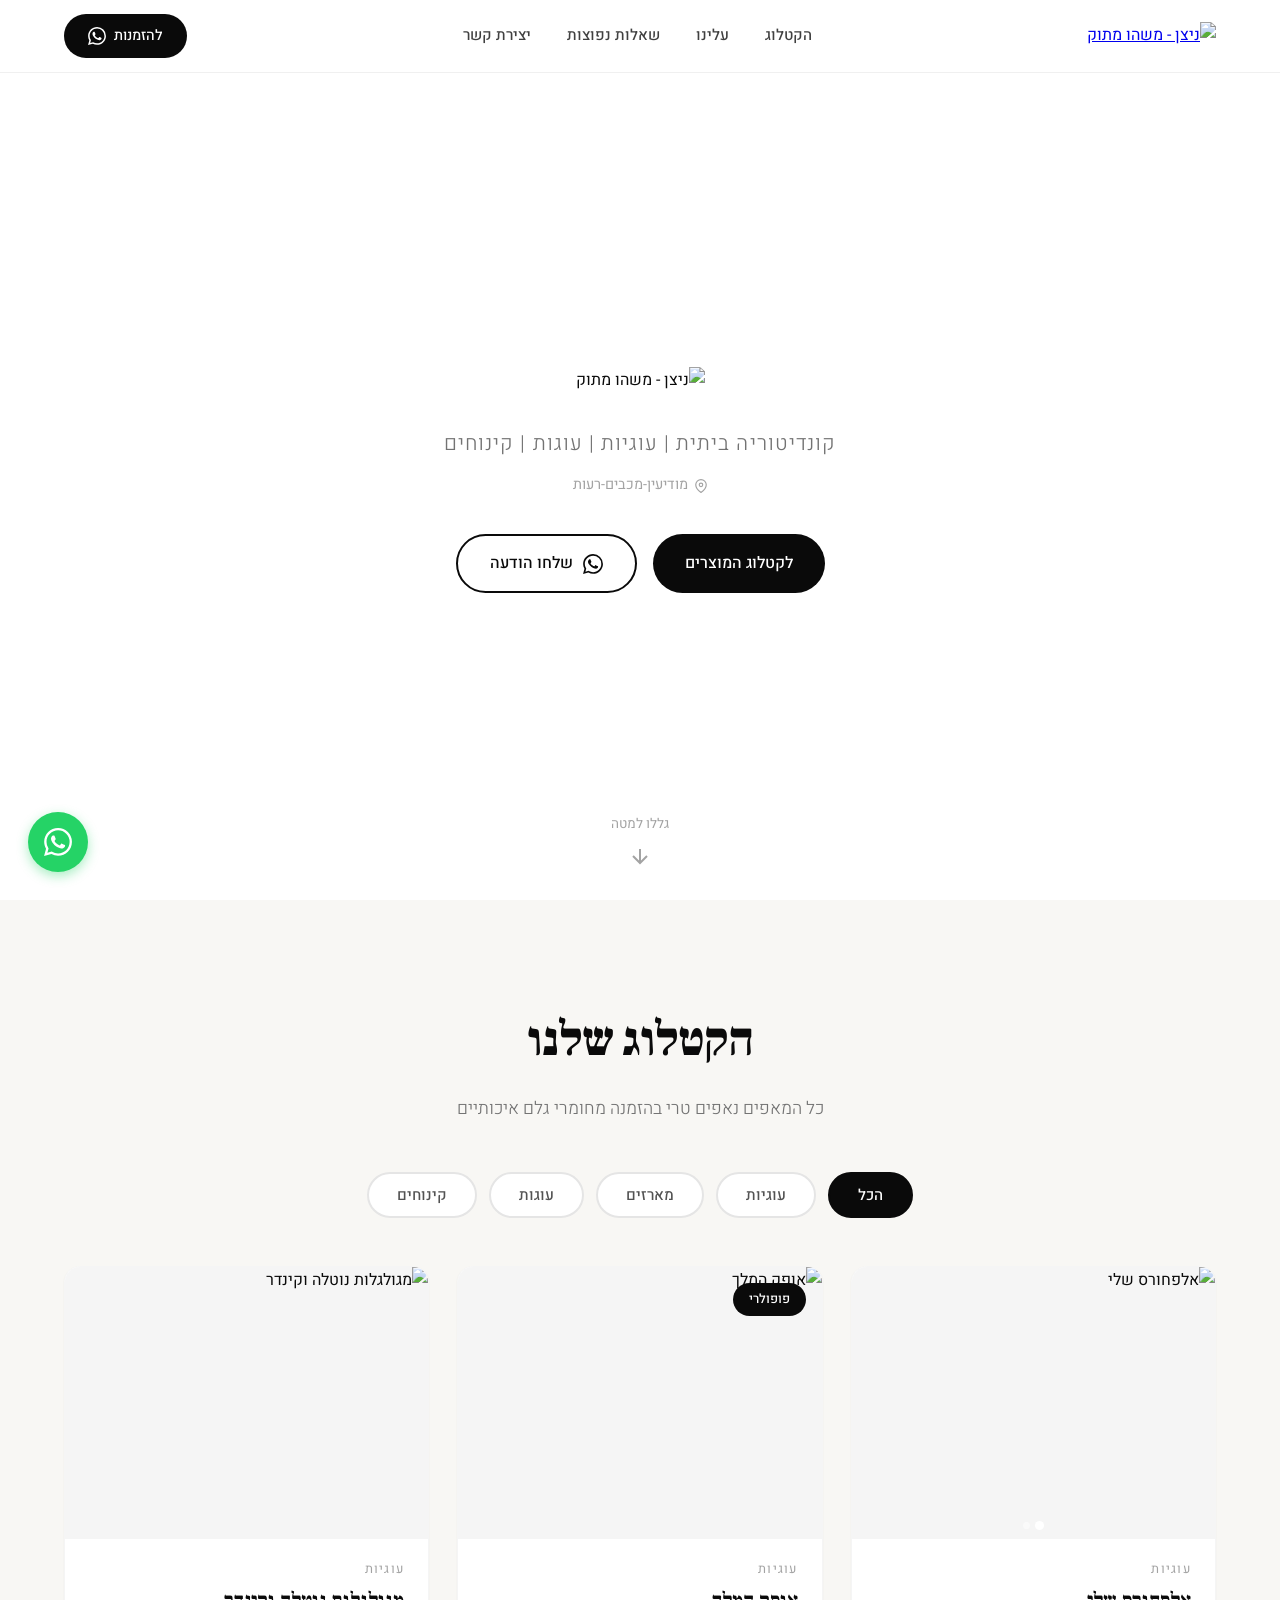
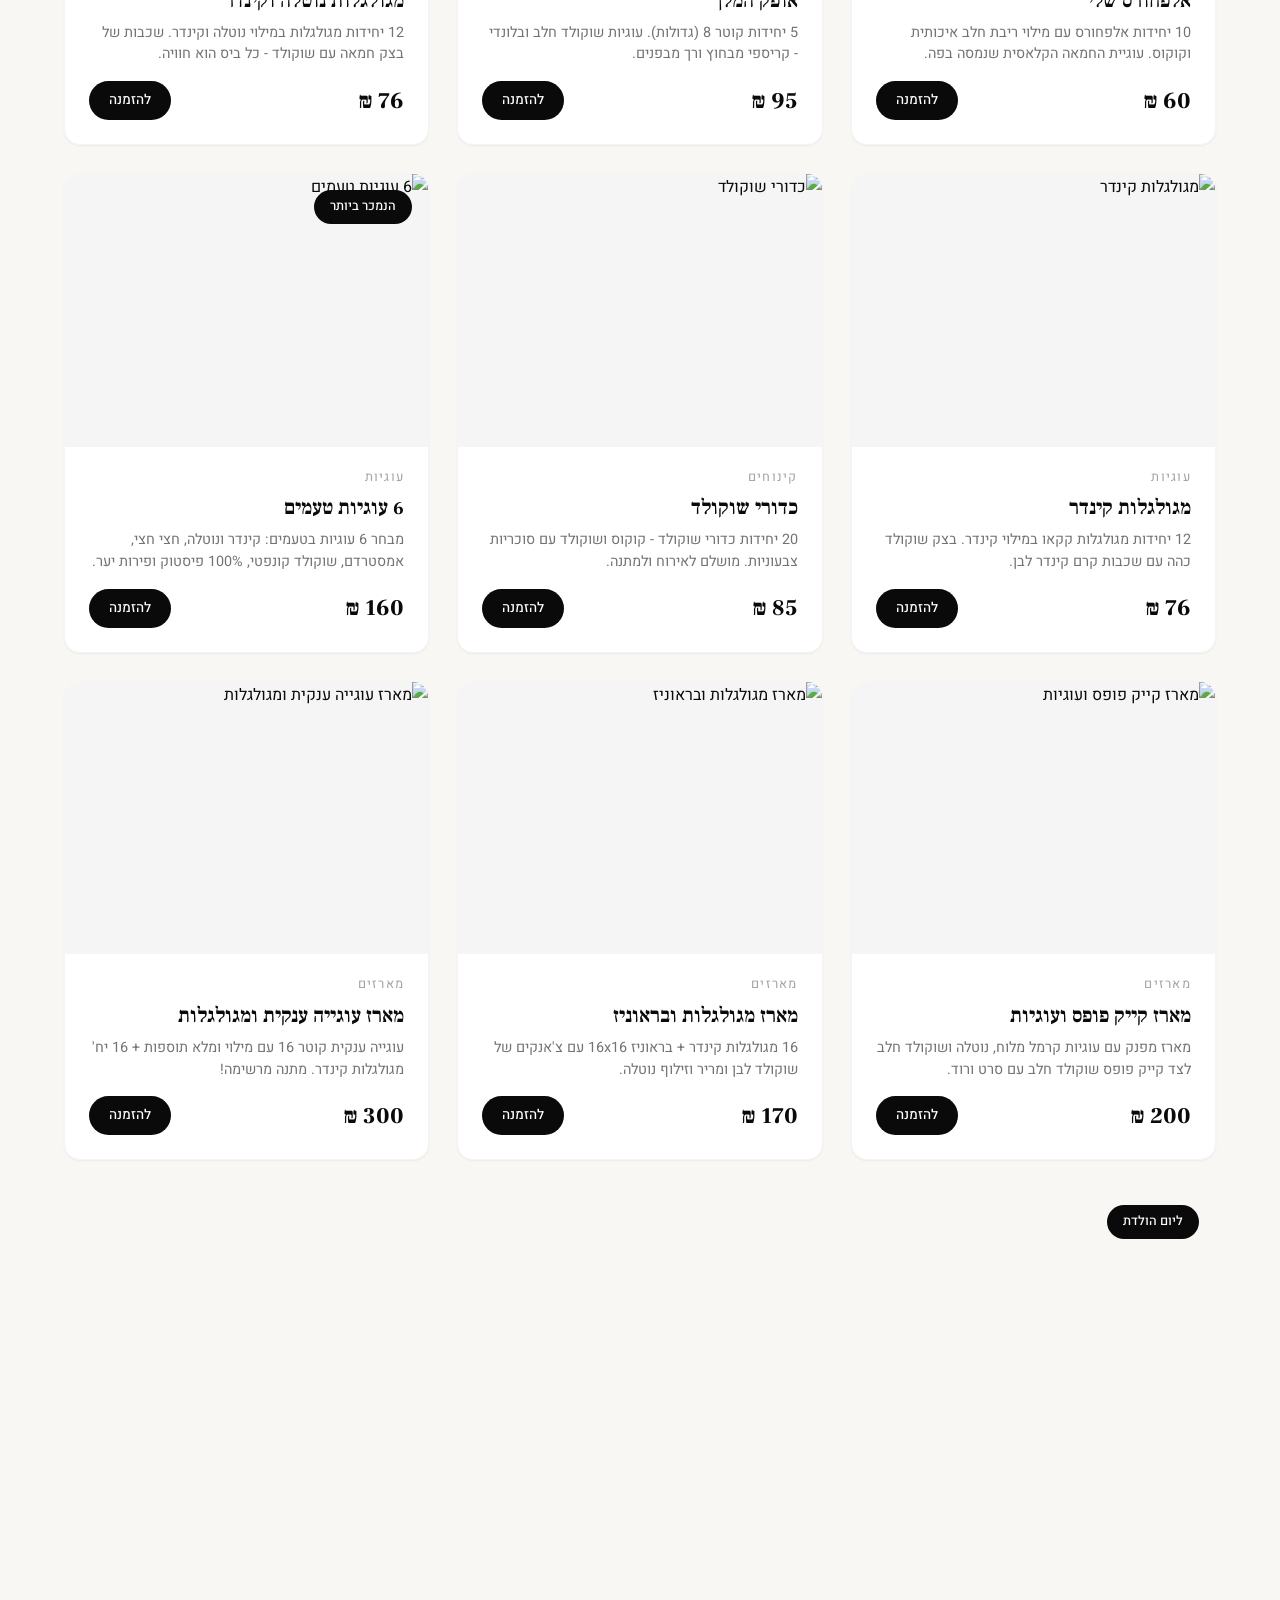
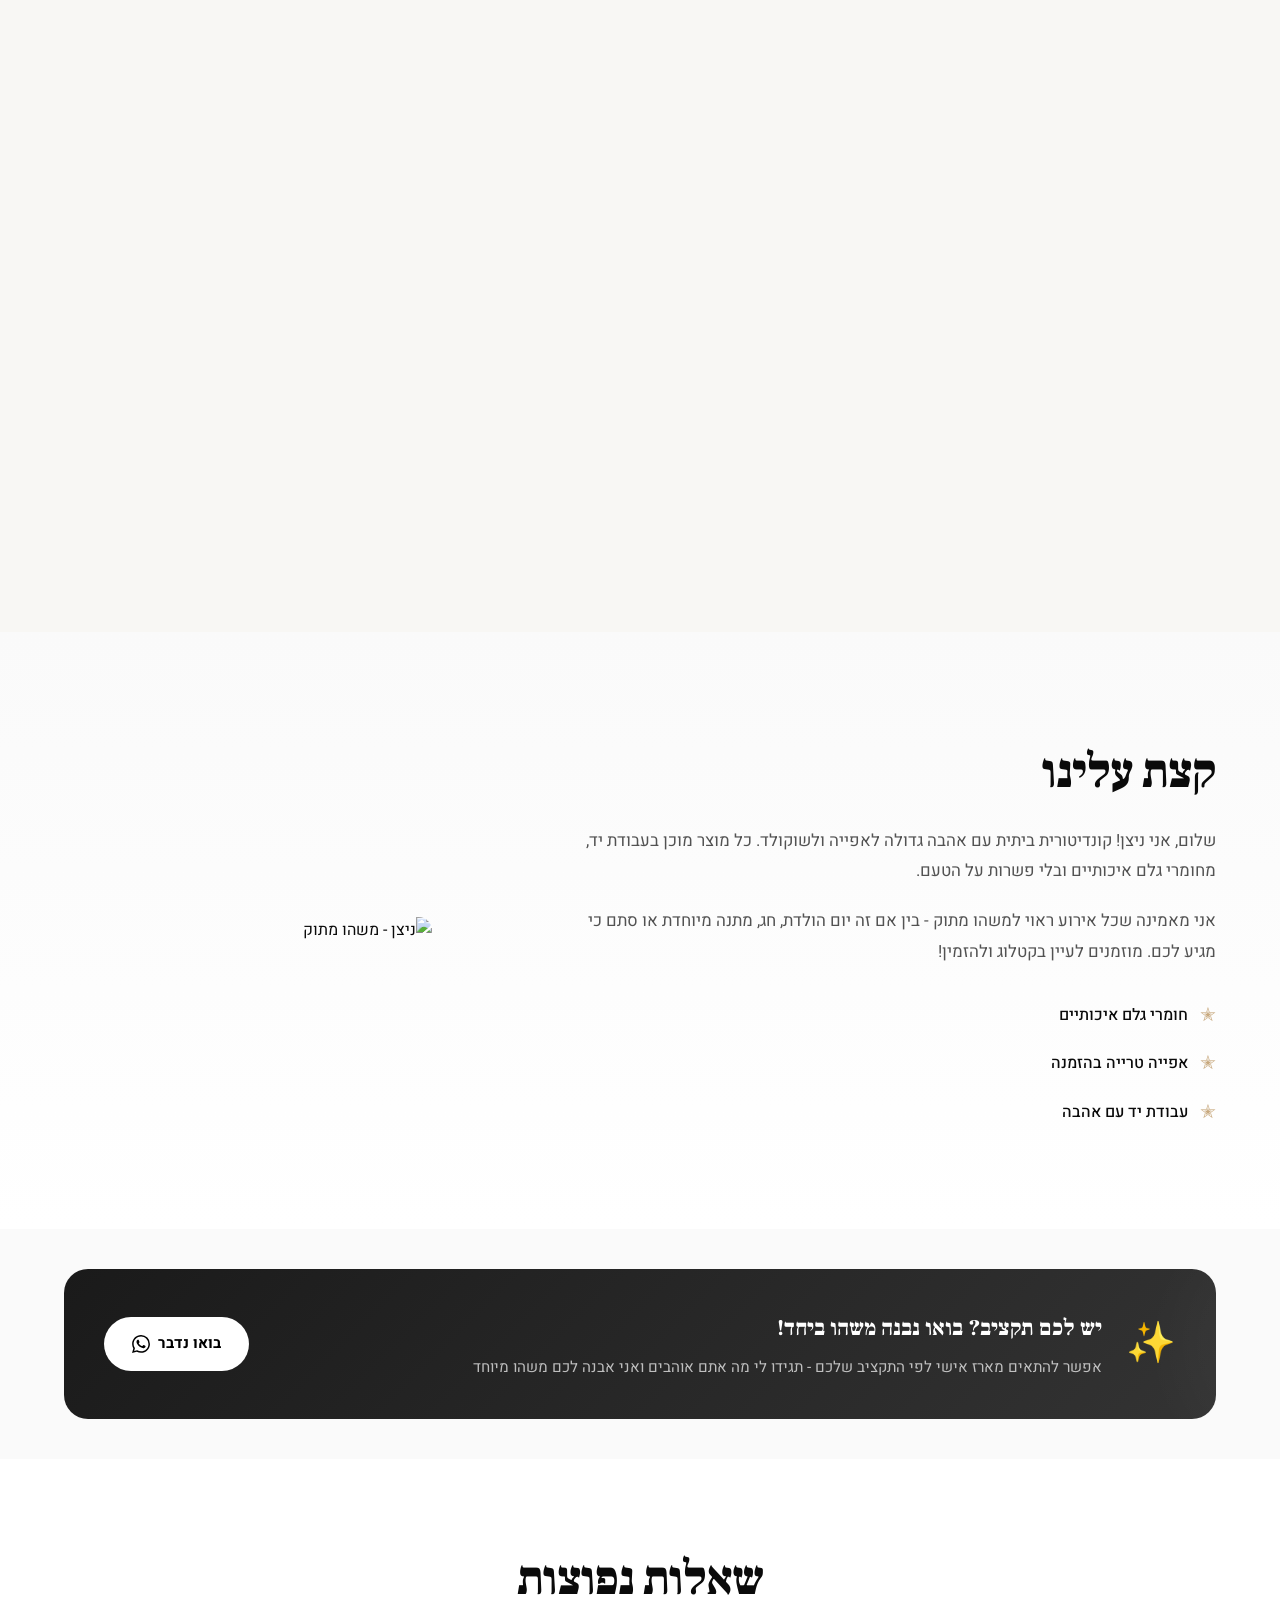
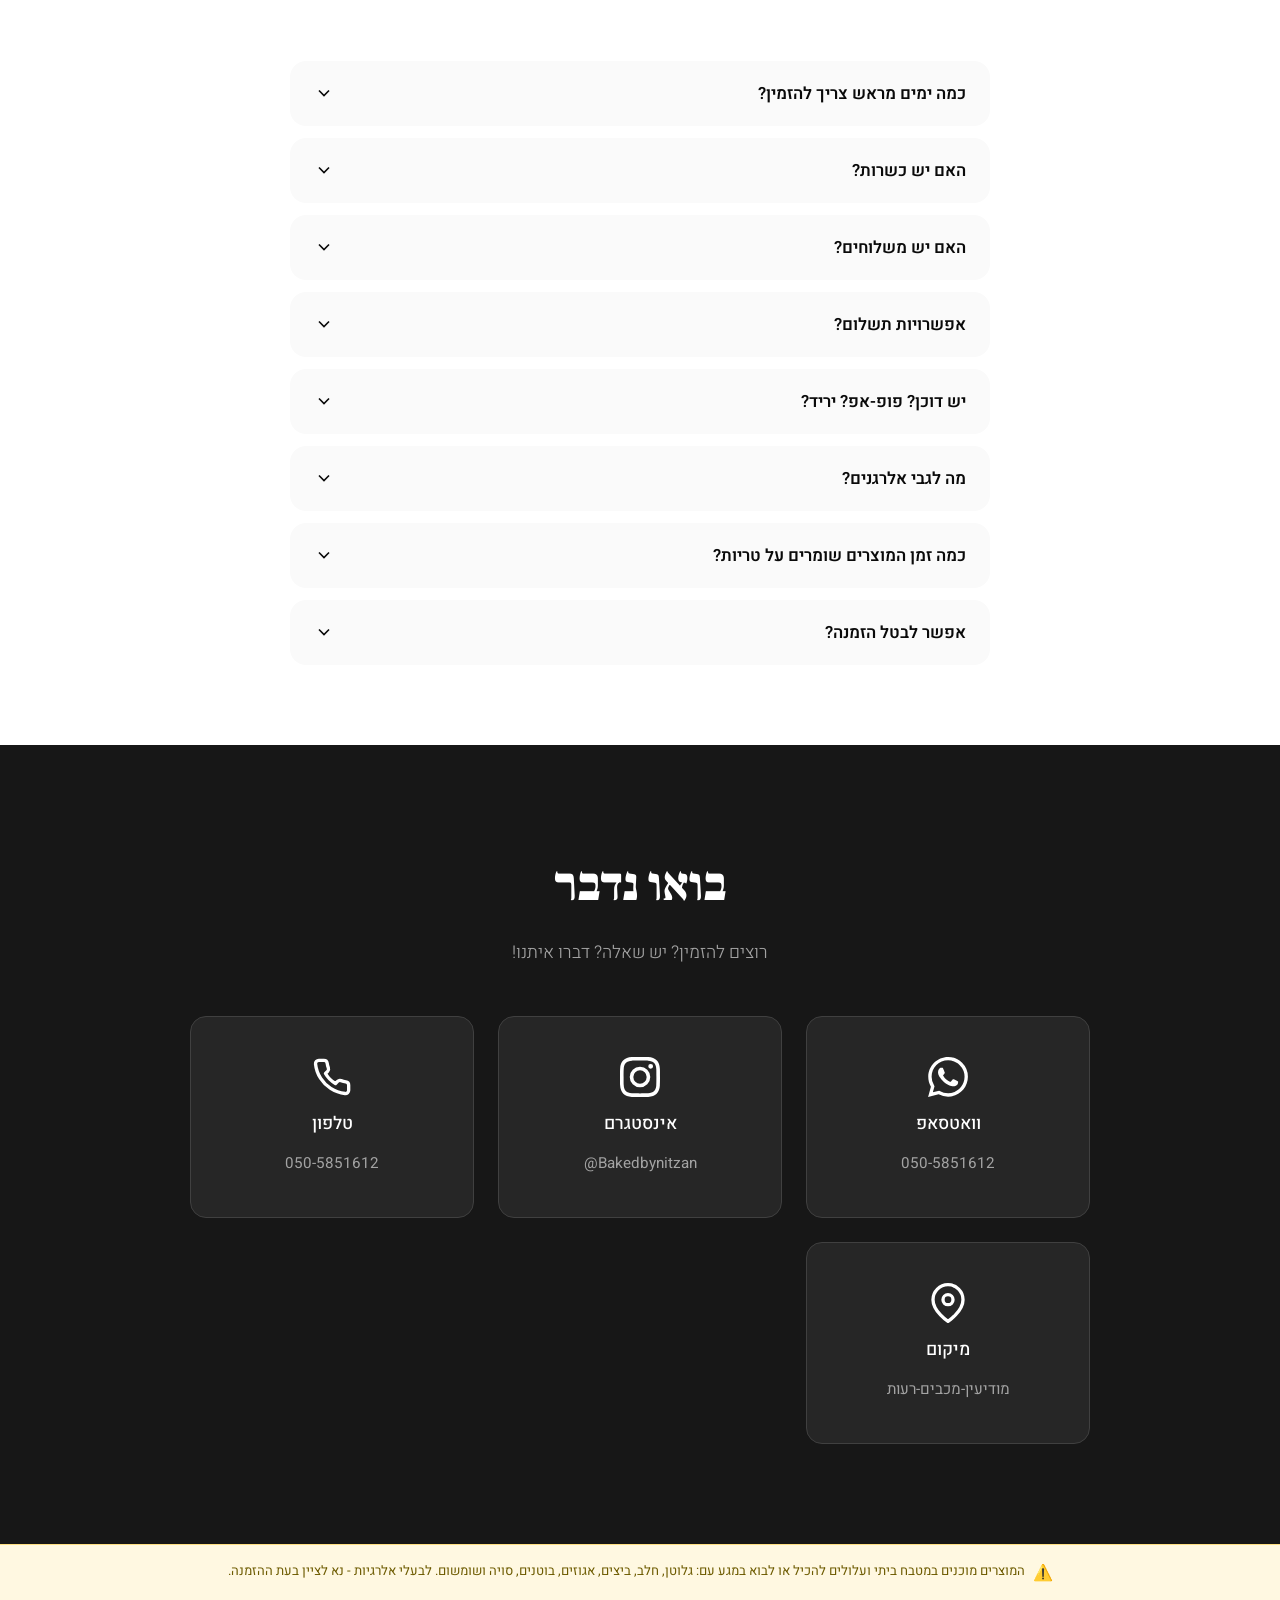
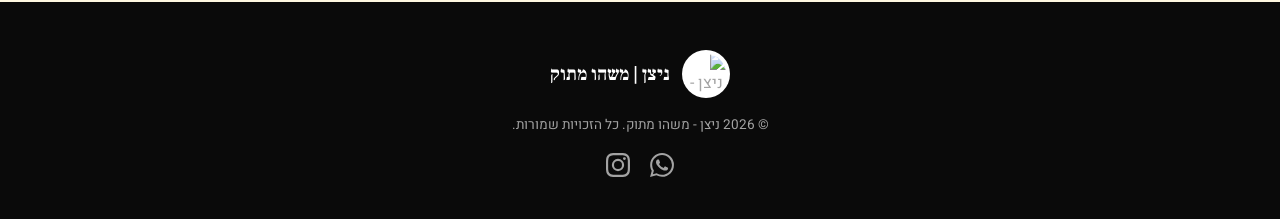
==== commit 18f7db41: "Add location - Modiin shown in hero + contact section + admin editable Made-with: Cursor" ====
--- a/index.html
+++ b/index.html
@@ -3,8 +3,15 @@
 <head>
   <meta charset="UTF-8">
   <meta name="viewport" content="width=device-width, initial-scale=1.0">
+  <meta name="description" content="ניצן - משהו מתוק | קונדיטוריה ביתית. עוגיות, עוגות, קינוחים ומארזים מפנקים. הכל נאפה טרי בהזמנה מחומרי גלם איכותיים.">
+  <meta name="keywords" content="קונדיטוריה ביתית, עוגיות, עוגות, קינוחים, מארזים, אלפחורס, בראוניז, הזמנה">
+  <meta property="og:title" content="ניצן | משהו מתוק - קונדיטוריה ביתית">
+  <meta property="og:description" content="עוגיות, עוגות, קינוחים ומארזים מפנקים. הכל נאפה טרי בהזמנה מחומרי גלם איכותיים.">
+  <meta property="og:image" content="images/logo.png">
+  <meta property="og:type" content="website">
+  <meta name="theme-color" content="#000000">
   <title>ניצן | משהו מתוק</title>
-  <link rel="stylesheet" href="style.css?v=14">
+  <link rel="stylesheet" href="style.css?v=16">
   <link rel="icon" href="images/logo.png" type="image/png">
   <link rel="preconnect" href="https://fonts.googleapis.com">
   <link rel="preconnect" href="https://fonts.gstatic.com" crossorigin>
@@ -54,6 +61,10 @@
     <div class="hero-content">
       <img src="images/logo.png" alt="ניצן - משהו מתוק" class="hero-logo">
       <p class="hero-tagline" id="heroTagline">קונדיטוריה ביתית | עוגיות | עוגות | קינוחים</p>
+      <p class="hero-location" id="heroLocation">
+        <svg width="14" height="14" viewBox="0 0 24 24" fill="none" stroke="currentColor" stroke-width="2"><path d="M21 10c0 7-9 13-9 13s-9-6-9-13a9 9 0 0 1 18 0z"/><circle cx="12" cy="10" r="3"/></svg>
+        מודיעין-מכבים-רעות
+      </p>
       <div class="hero-cta-group">
         <a href="#catalog" class="btn btn-primary">לקטלוג המוצרים</a>
         <a href="https://wa.me/9720505851612?text=היי%20ניצן!%20ראיתי%20את%20הקטלוג%20ואשמח%20להזמין" class="btn btn-outline wa-link" target="_blank" rel="noopener">
@@ -85,7 +96,10 @@
 
       <!-- Products Grid -->
       <div class="products-grid" id="productsGrid">
-        <!-- Products will be injected by JS -->
+        <div class="loading-state" id="productsLoading">
+          <div class="loading-spinner"></div>
+          <p>טוען מוצרים...</p>
+        </div>
       </div>
     </div>
   </section>
@@ -209,6 +223,11 @@
           <h3>טלפון</h3>
           <p id="contactPhone2">050-5851612</p>
         </a>
+        <div class="contact-card location-card">
+          <svg class="contact-icon" viewBox="0 0 24 24" fill="none" stroke="currentColor" stroke-width="2" stroke-linecap="round" stroke-linejoin="round"><path d="M21 10c0 7-9 13-9 13s-9-6-9-13a9 9 0 0 1 18 0z"/><circle cx="12" cy="10" r="3"/></svg>
+          <h3>מיקום</h3>
+          <p id="contactLocation">מודיעין-מכבים-רעות</p>
+        </div>
       </div>
     </div>
   </section>
@@ -226,7 +245,10 @@
   <!-- Footer -->
   <footer class="footer">
     <div class="container">
-      <img src="images/logo.png" alt="ניצן - משהו מתוק" class="footer-logo">
+      <div class="footer-brand">
+        <img src="images/logo.png" alt="ניצן - משהו מתוק" class="footer-logo">
+        <span class="footer-brand-name">ניצן | משהו מתוק</span>
+      </div>
       <p id="footerText">&copy; 2026 ניצן - משהו מתוק. כל הזכויות שמורות.</p>
       <div class="footer-social">
         <a href="https://wa.me/9720505851612" class="wa-link-simple" target="_blank" rel="noopener" aria-label="וואטסאפ">
@@ -266,7 +288,7 @@
     </div>
   </div>
 
-  <script src="script.js?v=14"></script>
+  <script src="script.js?v=16"></script>
 </body>
 </html>
 
--- a/style.css
+++ b/style.css
@@ -319,10 +319,21 @@
 .hero-tagline {
   font-size: clamp(1rem, 3vw, 1.3rem);
   color: var(--gray-500);
-  margin-bottom: 40px;
+  margin-bottom: 12px;
   font-weight: 300;
   letter-spacing: 0.05em;
   animation: fadeInUp 0.8s ease-out 0.2s both;
+}
+
+.hero-location {
+  display: flex;
+  align-items: center;
+  justify-content: center;
+  gap: 6px;
+  font-size: 0.9rem;
+  color: var(--gray-400);
+  margin-bottom: 36px;
+  animation: fadeInUp 0.8s ease-out 0.3s both;
 }
 
 .hero-cta-group {
@@ -579,7 +590,7 @@
 
 .about {
   padding: 100px 0;
-  background: var(--white);
+  background: linear-gradient(180deg, var(--gray-50) 0%, var(--white) 100%);
 }
 
 .about-content {
@@ -695,6 +706,14 @@
   color: var(--gray-400);
   font-size: 0.95rem;
   direction: ltr;
+}
+
+.location-card {
+  cursor: default;
+}
+
+.location-card p {
+  direction: rtl;
 }
 
 /* ============================================
@@ -837,7 +856,7 @@
 }
 
 .faq-item.open .faq-answer {
-  max-height: 200px;
+  max-height: 500px;
 }
 
 .faq-answer p {
@@ -878,7 +897,7 @@
    ============================================ */
 
 .footer {
-  padding: 40px 0;
+  padding: 48px 0 32px;
   background: var(--black);
   color: var(--gray-400);
   text-align: center;
@@ -891,11 +910,26 @@
   gap: 16px;
 }
 
+.footer-brand {
+  display: flex;
+  align-items: center;
+  gap: 12px;
+}
+
 .footer-logo {
-  height: 60px;
-  width: auto;
-  filter: brightness(0) invert(1);
-  opacity: 0.6;
+  height: 48px;
+  width: 48px;
+  border-radius: 50%;
+  object-fit: cover;
+  background: #fff;
+  padding: 4px;
+}
+
+.footer-brand-name {
+  font-family: 'Frank Ruhl Libre', serif;
+  font-size: 1.2rem;
+  font-weight: 700;
+  color: var(--white);
 }
 
 .footer p {
@@ -948,6 +982,52 @@
   0% { box-shadow: 0 4px 12px rgba(37, 211, 102, 0.4); }
   50% { box-shadow: 0 4px 24px rgba(37, 211, 102, 0.6); }
   100% { box-shadow: 0 4px 12px rgba(37, 211, 102, 0.4); }
+}
+
+/* ============================================
+   Loading State
+   ============================================ */
+
+.loading-state {
+  grid-column: 1 / -1;
+  display: flex;
+  flex-direction: column;
+  align-items: center;
+  gap: 16px;
+  padding: 60px 20px;
+  color: var(--gray-400);
+}
+
+.loading-spinner {
+  width: 36px;
+  height: 36px;
+  border: 3px solid var(--gray-200);
+  border-top-color: var(--black);
+  border-radius: 50%;
+  animation: loading-spin 0.8s linear infinite;
+}
+
+@keyframes loading-spin {
+  to { transform: rotate(360deg); }
+}
+
+.loading-state p {
+  font-size: 0.95rem;
+}
+
+/* ============================================
+   Scroll Reveal Animation
+   ============================================ */
+
+.reveal {
+  opacity: 0;
+  transform: translateY(30px);
+  transition: opacity 0.6s ease, transform 0.6s ease;
+}
+
+.reveal.visible {
+  opacity: 1;
+  transform: translateY(0);
 }
 
 /* ============================================
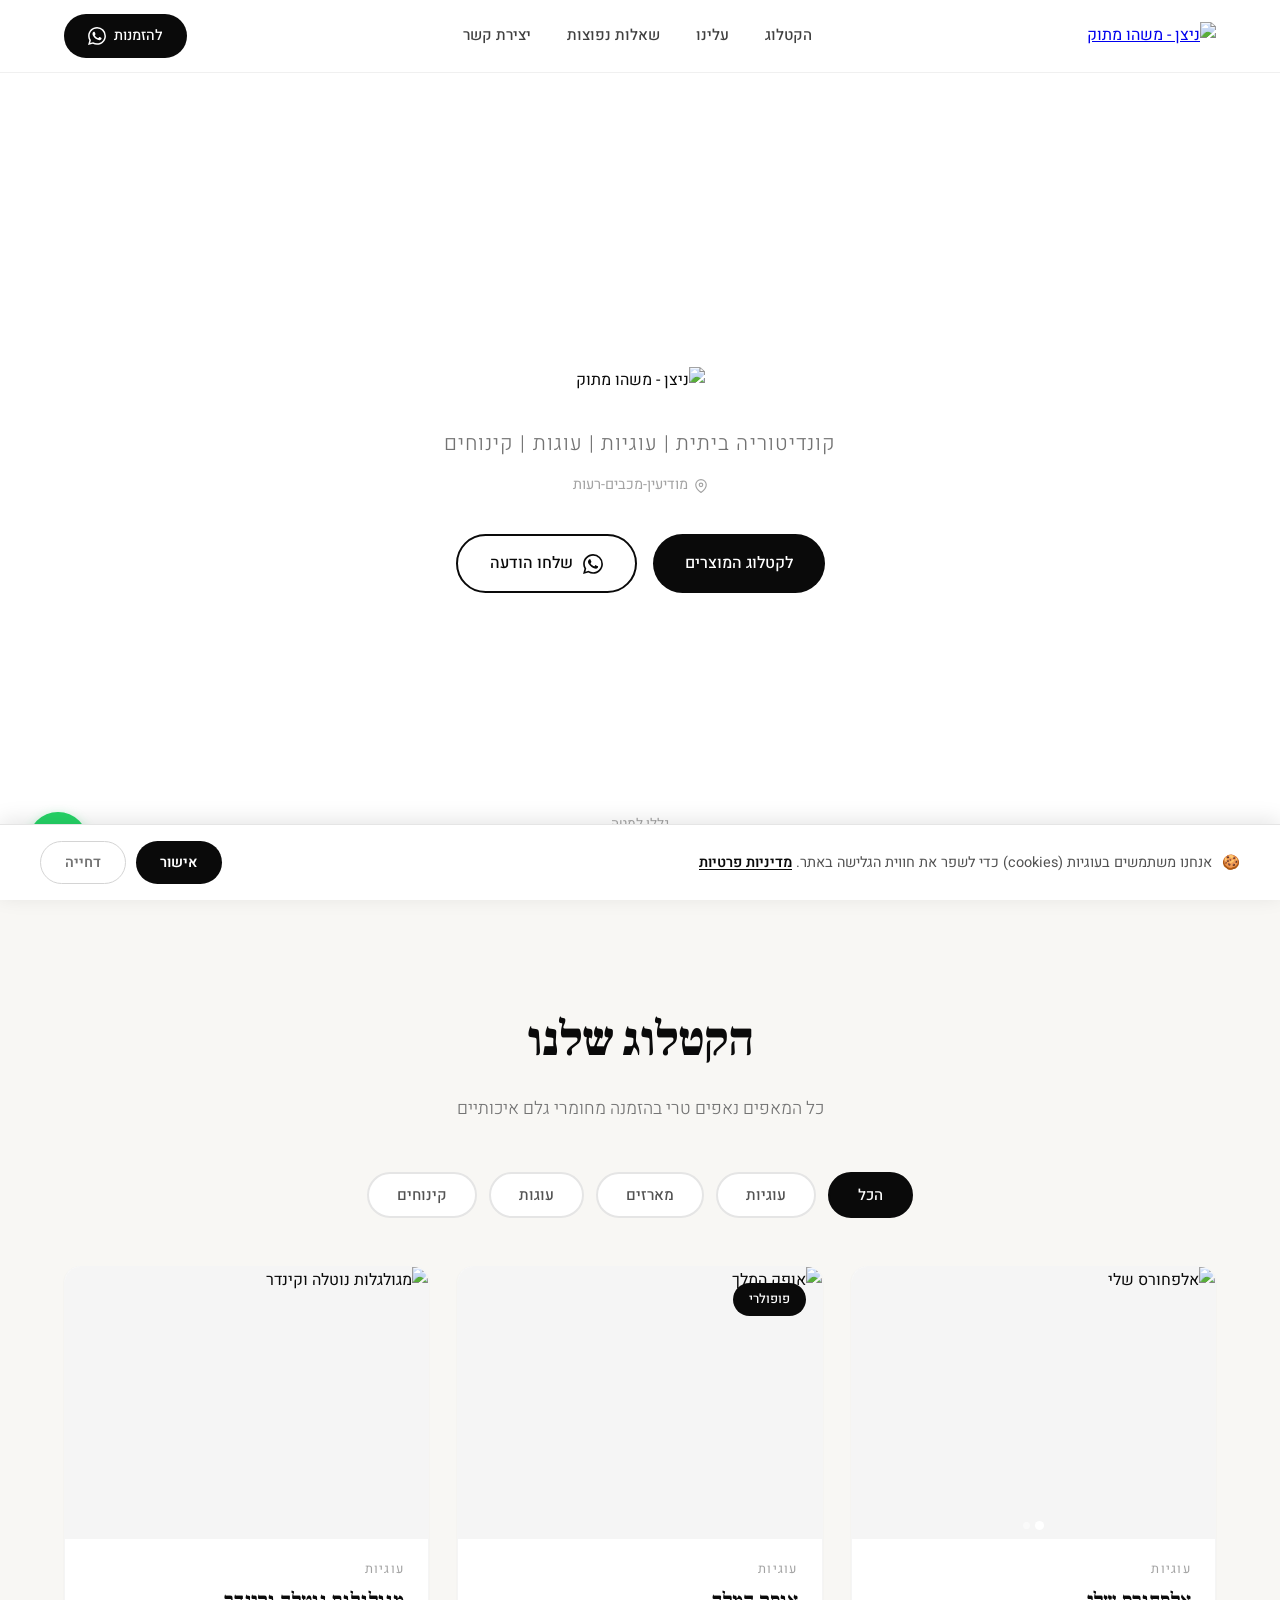
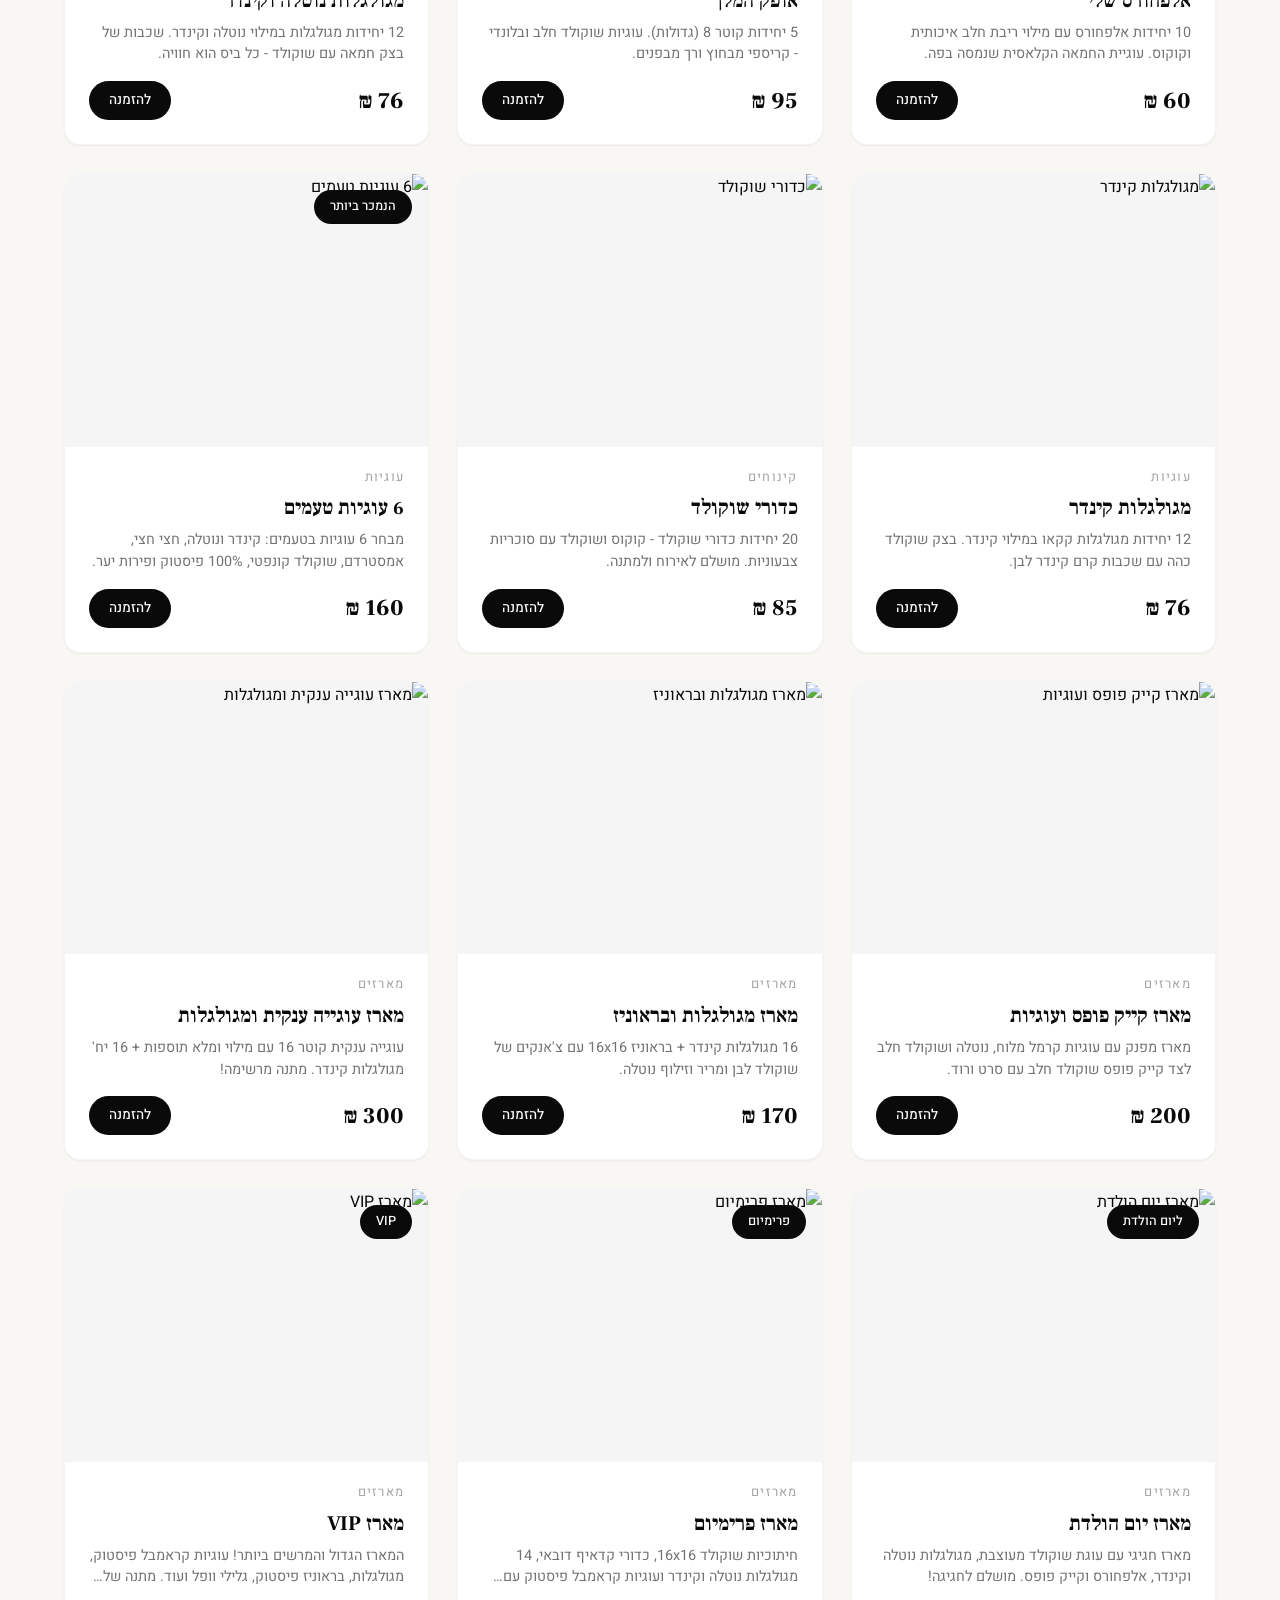
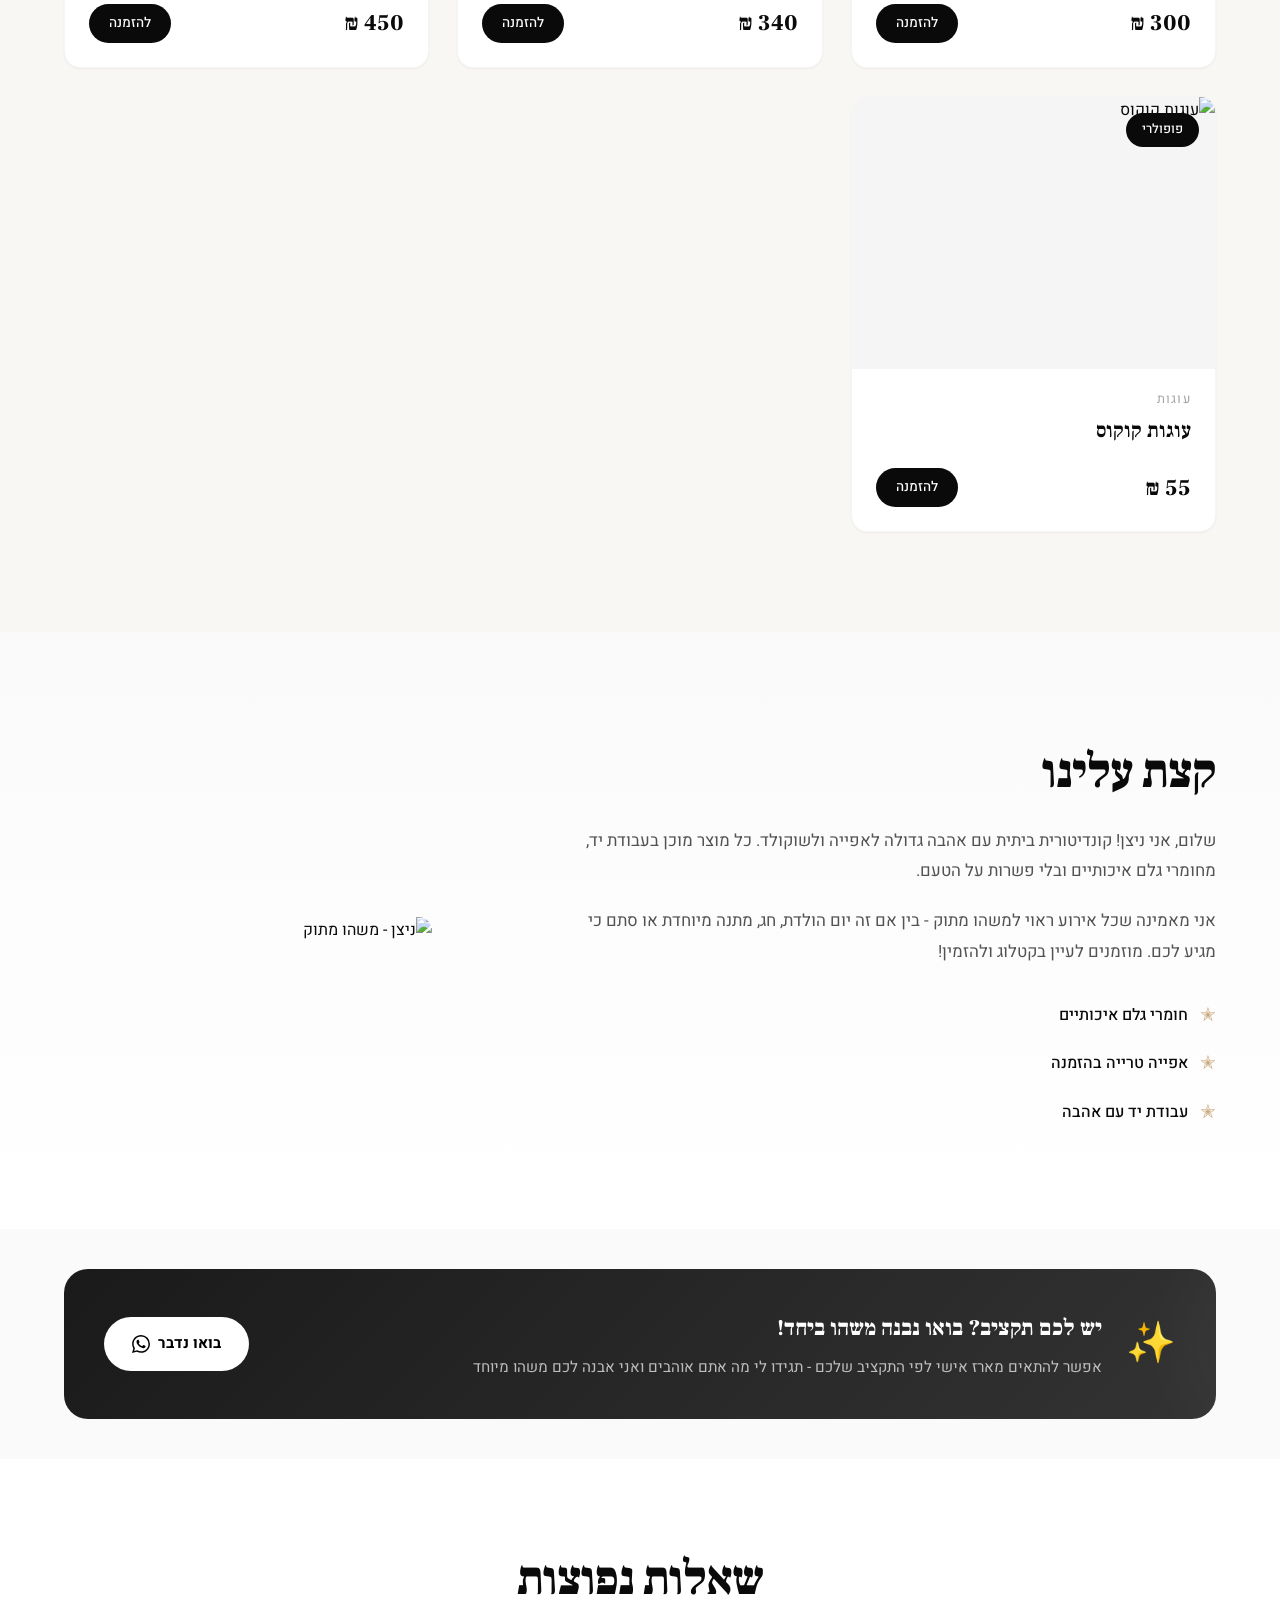
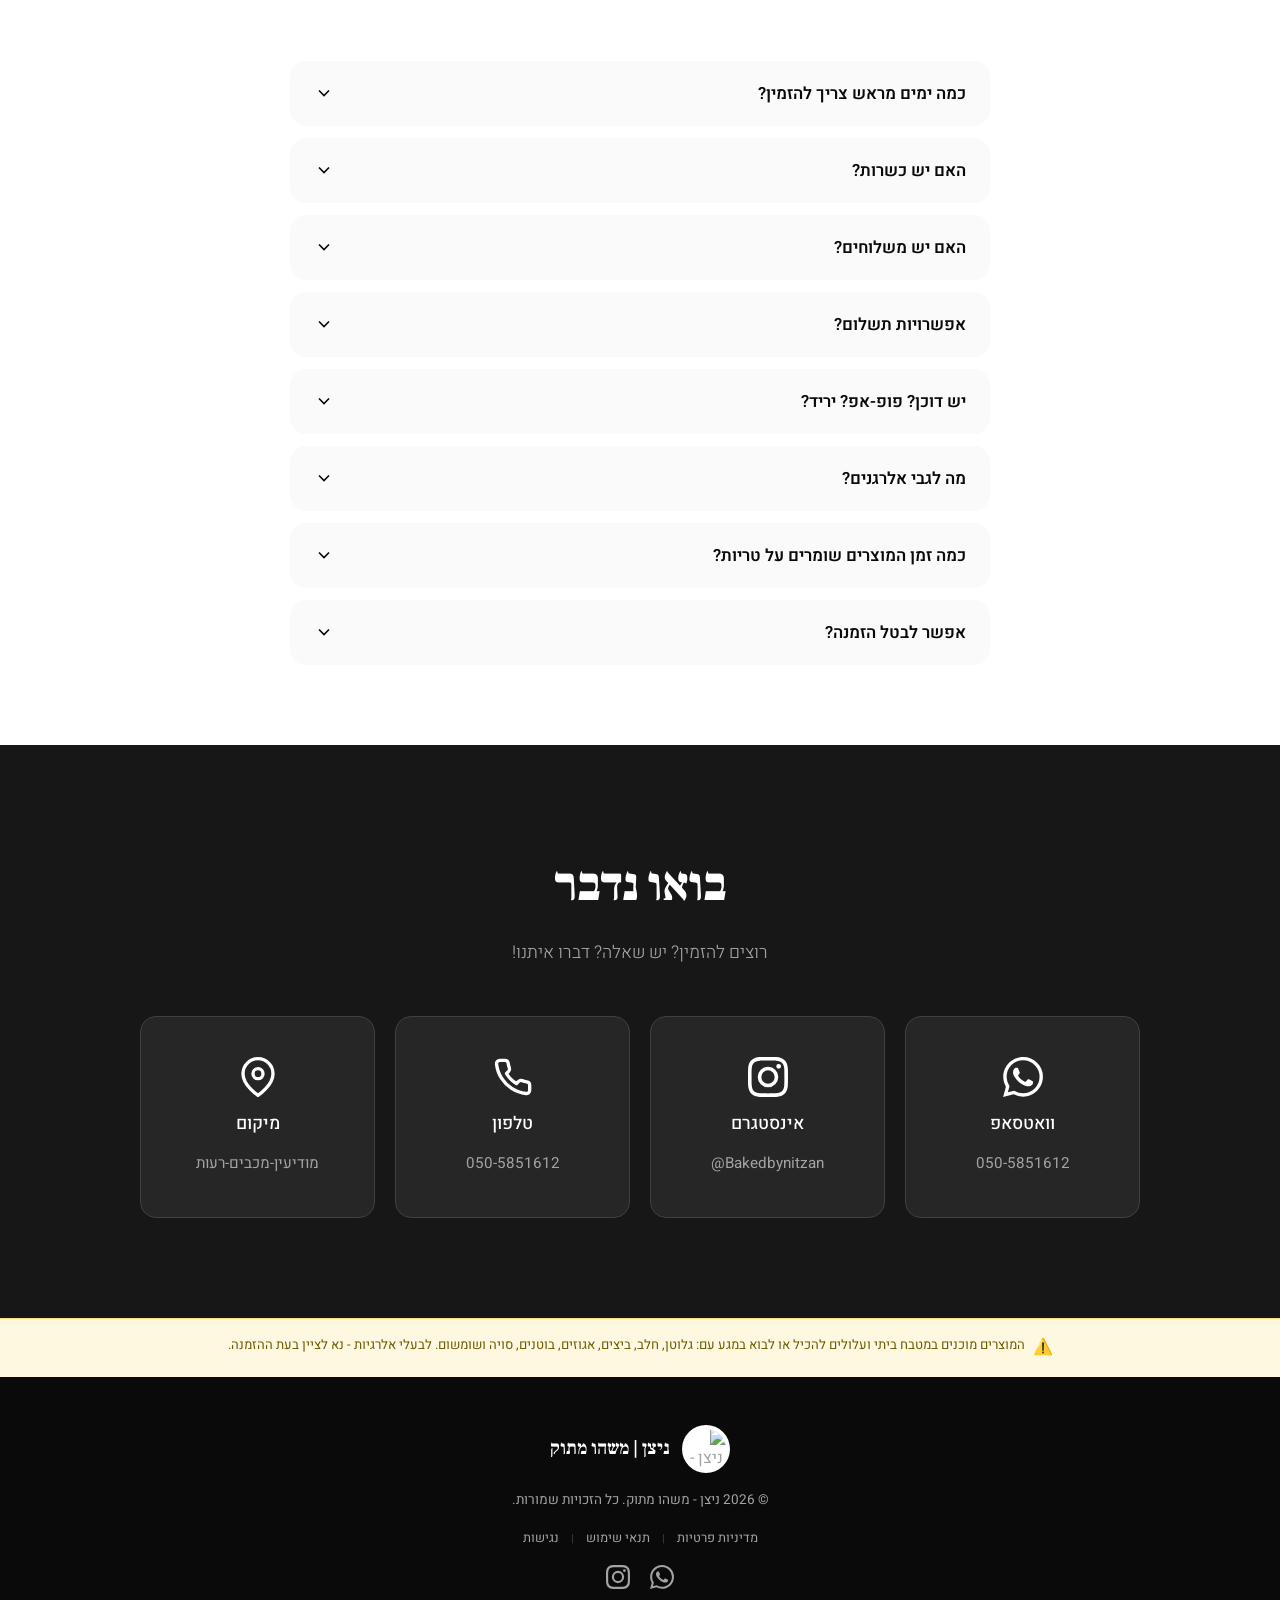
==== commit f0f24a08: "Add cookie consent banner, privacy policy & terms of use page Legal compliance with Israeli Privacy " ====
--- a/index.html
+++ b/index.html
@@ -11,7 +11,7 @@
   <meta property="og:type" content="website">
   <meta name="theme-color" content="#000000">
   <title>ניצן | משהו מתוק</title>
-  <link rel="stylesheet" href="style.css?v=16">
+  <link rel="stylesheet" href="style.css?v=18">
   <link rel="icon" href="images/logo.png" type="image/png">
   <link rel="preconnect" href="https://fonts.googleapis.com">
   <link rel="preconnect" href="https://fonts.gstatic.com" crossorigin>
@@ -250,6 +250,13 @@
         <span class="footer-brand-name">ניצן | משהו מתוק</span>
       </div>
       <p id="footerText">&copy; 2026 ניצן - משהו מתוק. כל הזכויות שמורות.</p>
+      <div class="footer-legal">
+        <a href="privacy.html">מדיניות פרטיות</a>
+        <span class="footer-legal-sep">|</span>
+        <a href="privacy.html#terms">תנאי שימוש</a>
+        <span class="footer-legal-sep">|</span>
+        <a href="privacy.html#accessibility">נגישות</a>
+      </div>
       <div class="footer-social">
         <a href="https://wa.me/9720505851612" class="wa-link-simple" target="_blank" rel="noopener" aria-label="וואטסאפ">
           <svg width="24" height="24" viewBox="0 0 24 24" fill="currentColor"><path d="M17.472 14.382c-.297-.149-1.758-.867-2.03-.967-.273-.099-.471-.148-.67.15-.197.297-.767.966-.94 1.164-.173.199-.347.223-.644.075-.297-.15-1.255-.463-2.39-1.475-.883-.788-1.48-1.761-1.653-2.059-.173-.297-.018-.458.13-.606.134-.133.298-.347.446-.52.149-.174.198-.298.298-.497.099-.198.05-.371-.025-.52-.075-.149-.669-1.612-.916-2.207-.242-.579-.487-.5-.669-.51-.173-.008-.371-.01-.57-.01-.198 0-.52.074-.792.372-.272.297-1.04 1.016-1.04 2.479 0 1.462 1.065 2.875 1.213 3.074.149.198 2.096 3.2 5.077 4.487.709.306 1.262.489 1.694.625.712.227 1.36.195 1.871.118.571-.085 1.758-.719 2.006-1.413.248-.694.248-1.289.173-1.413-.074-.124-.272-.198-.57-.347m-5.421 7.403h-.004a9.87 9.87 0 01-5.031-1.378l-.361-.214-3.741.982.998-3.648-.235-.374a9.86 9.86 0 01-1.51-5.26c.001-5.45 4.436-9.884 9.888-9.884 2.64 0 5.122 1.03 6.988 2.898a9.825 9.825 0 012.893 6.994c-.003 5.45-4.437 9.884-9.885 9.884m8.413-18.297A11.815 11.815 0 0012.05 0C5.495 0 .16 5.335.157 11.892c0 2.096.547 4.142 1.588 5.945L.057 24l6.305-1.654a11.882 11.882 0 005.683 1.448h.005c6.554 0 11.89-5.335 11.893-11.893a11.821 11.821 0 00-3.48-8.413z"/></svg>
@@ -260,6 +267,21 @@
       </div>
     </div>
   </footer>
+
+  <!-- Cookie Consent Banner -->
+  <div class="cookie-banner" id="cookieBanner">
+    <div class="cookie-content">
+      <p>
+        <span class="cookie-icon">&#x1F36A;</span>
+        אנחנו משתמשים בעוגיות (cookies) כדי לשפר את חווית הגלישה באתר.
+        <a href="privacy.html" class="cookie-link">מדיניות פרטיות</a>
+      </p>
+      <div class="cookie-actions">
+        <button class="cookie-btn cookie-accept" id="cookieAccept">אישור</button>
+        <button class="cookie-btn cookie-decline" id="cookieDecline">דחייה</button>
+      </div>
+    </div>
+  </div>
 
   <!-- Floating WhatsApp Button -->
   <a href="https://wa.me/9720505851612?text=היי%20ניצן!%20ראיתי%20את%20הקטלוג%20ואשמח%20להזמין" class="whatsapp-float wa-link" target="_blank" rel="noopener" aria-label="שלחו הודעה בוואטסאפ">
@@ -288,7 +310,7 @@
     </div>
   </div>
 
-  <script src="script.js?v=16"></script>
+  <script src="script.js?v=17"></script>
 </body>
 </html>
 
--- a/style.css
+++ b/style.css
@@ -664,9 +664,9 @@
 
 .contact-cards {
   display: grid;
-  grid-template-columns: repeat(auto-fit, minmax(250px, 1fr));
-  gap: 24px;
-  max-width: 900px;
+  grid-template-columns: repeat(4, 1fr);
+  gap: 20px;
+  max-width: 1000px;
   margin: 0 auto;
 }
 
@@ -949,6 +949,129 @@
 .footer-social a:hover {
   color: var(--white);
   transform: scale(1.15);
+}
+
+/* ============================================
+   Cookie Consent Banner
+   ============================================ */
+
+.cookie-banner {
+  position: fixed;
+  bottom: 0;
+  left: 0;
+  right: 0;
+  background: var(--white);
+  border-top: 1px solid var(--gray-200);
+  box-shadow: 0 -4px 20px rgba(0, 0, 0, 0.1);
+  z-index: 9000;
+  padding: 16px 24px;
+  transform: translateY(100%);
+  transition: transform 0.4s cubic-bezier(0.4, 0, 0.2, 1);
+}
+
+.cookie-banner.visible {
+  transform: translateY(0);
+}
+
+.cookie-banner.hidden {
+  transform: translateY(100%);
+  pointer-events: none;
+}
+
+.cookie-content {
+  max-width: 1200px;
+  margin: 0 auto;
+  display: flex;
+  align-items: center;
+  justify-content: space-between;
+  gap: 20px;
+}
+
+.cookie-content p {
+  font-size: 0.9rem;
+  color: var(--gray-600);
+  line-height: 1.6;
+  margin: 0;
+  flex: 1;
+}
+
+.cookie-icon {
+  margin-left: 6px;
+}
+
+.cookie-link {
+  color: var(--black);
+  font-weight: 600;
+  text-decoration: underline;
+  text-underline-offset: 2px;
+}
+
+.cookie-link:hover {
+  color: var(--accent);
+}
+
+.cookie-actions {
+  display: flex;
+  gap: 10px;
+  flex-shrink: 0;
+}
+
+.cookie-btn {
+  padding: 10px 24px;
+  border-radius: 100px;
+  font-family: 'Heebo', sans-serif;
+  font-size: 0.9rem;
+  font-weight: 600;
+  cursor: pointer;
+  transition: var(--transition);
+  border: none;
+}
+
+.cookie-accept {
+  background: var(--black);
+  color: var(--white);
+}
+
+.cookie-accept:hover {
+  background: var(--gray-800);
+  transform: translateY(-1px);
+}
+
+.cookie-decline {
+  background: transparent;
+  color: var(--gray-500);
+  border: 1px solid var(--gray-300);
+}
+
+.cookie-decline:hover {
+  background: var(--gray-100);
+  color: var(--black);
+}
+
+/* ============================================
+   Footer Legal Links
+   ============================================ */
+
+.footer-legal {
+  display: flex;
+  align-items: center;
+  gap: 12px;
+  font-size: 0.8rem;
+}
+
+.footer-legal a {
+  color: var(--gray-400);
+  text-decoration: none;
+  transition: var(--transition);
+}
+
+.footer-legal a:hover {
+  color: var(--white);
+}
+
+.footer-legal-sep {
+  color: var(--gray-700);
+  font-size: 0.7rem;
 }
 
 /* ============================================
@@ -1346,15 +1469,12 @@
   }
 
   .contact-cards {
-    grid-template-columns: 1fr;
-    gap: 16px;
+    grid-template-columns: repeat(2, 1fr);
+    gap: 12px;
   }
 
   .contact-card {
-    padding: 28px 20px;
-    flex-direction: row;
-    justify-content: flex-start;
-    text-align: right;
+    padding: 20px 16px;
   }
 
   .contact-icon {
@@ -1512,6 +1632,32 @@
     font-size: 0.9rem;
   }
 
+  .cookie-content {
+    flex-direction: column;
+    text-align: center;
+    gap: 12px;
+  }
+
+  .cookie-content p {
+    font-size: 0.85rem;
+  }
+
+  .cookie-actions {
+    width: 100%;
+    justify-content: center;
+  }
+
+  .cookie-btn {
+    flex: 1;
+    max-width: 140px;
+  }
+
+  .footer-legal {
+    flex-wrap: wrap;
+    justify-content: center;
+    gap: 8px;
+  }
+
   .whatsapp-float {
     bottom: 20px;
     left: 20px;
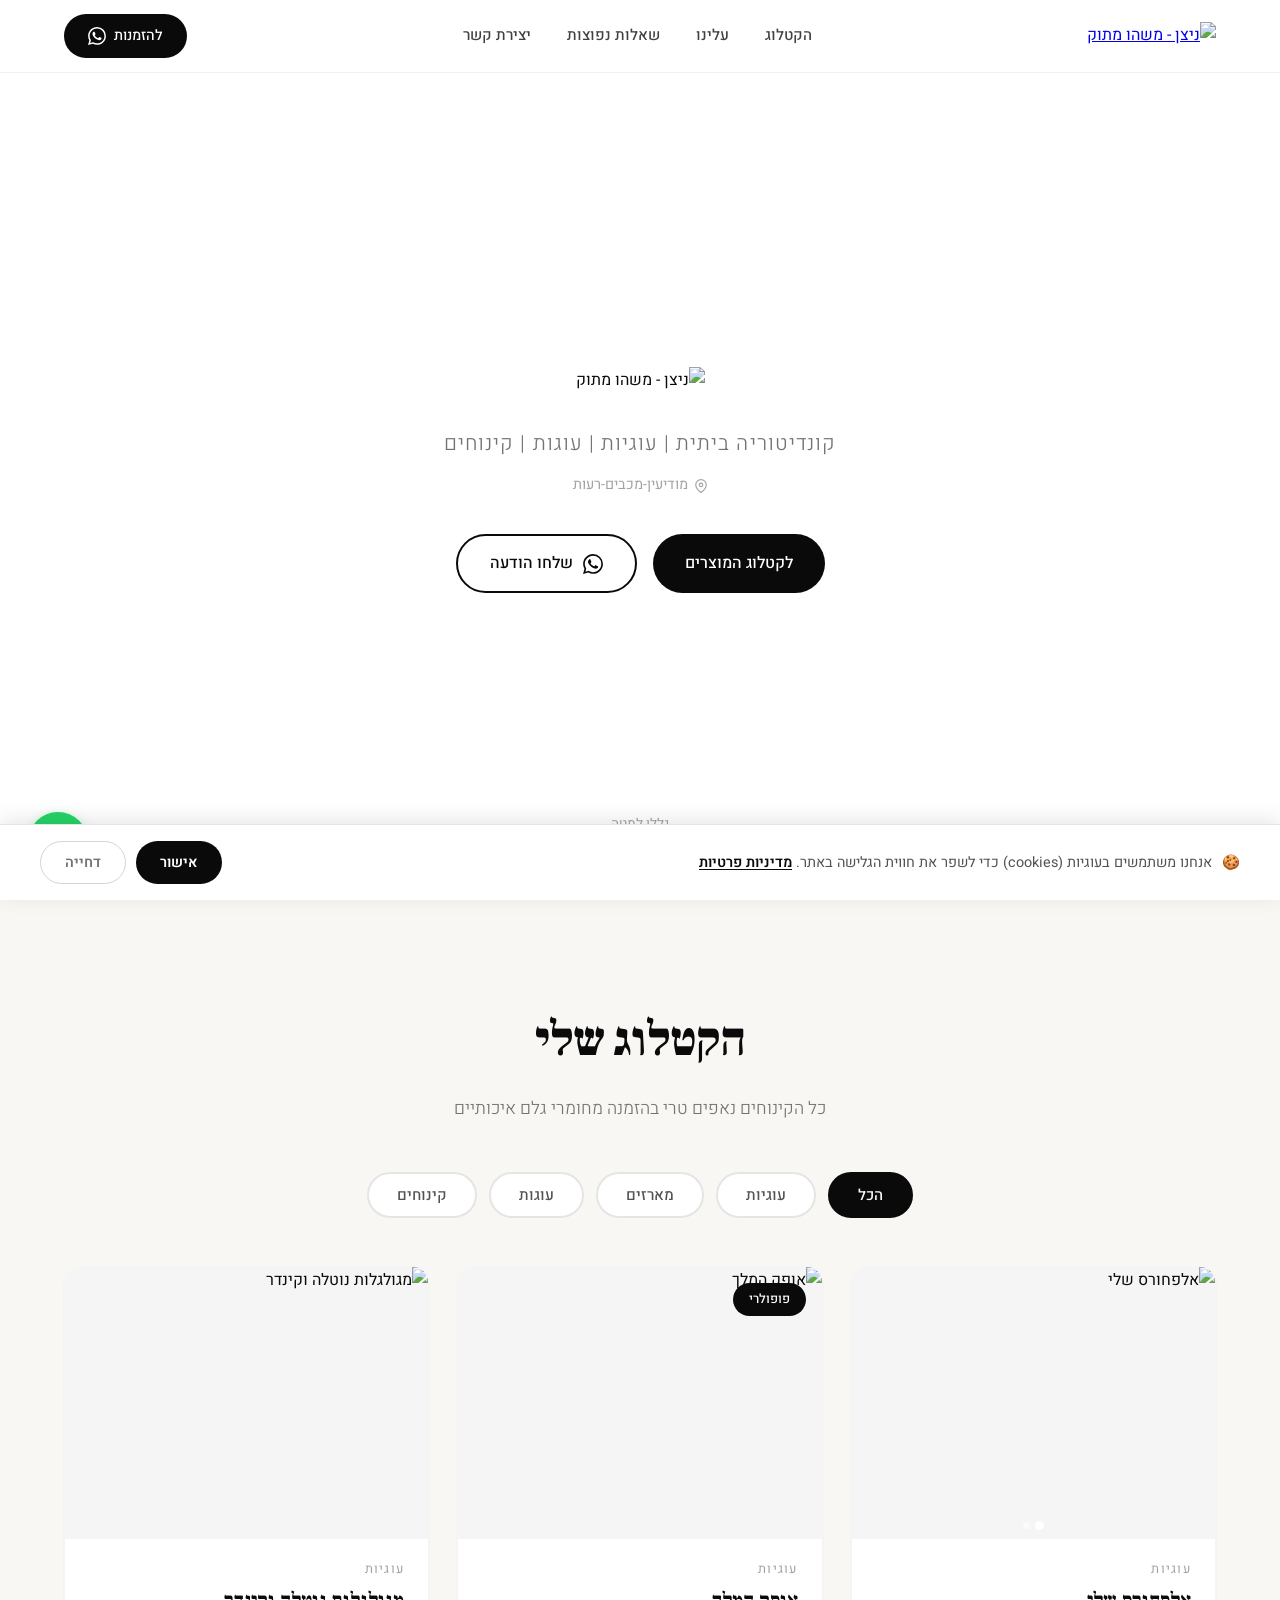
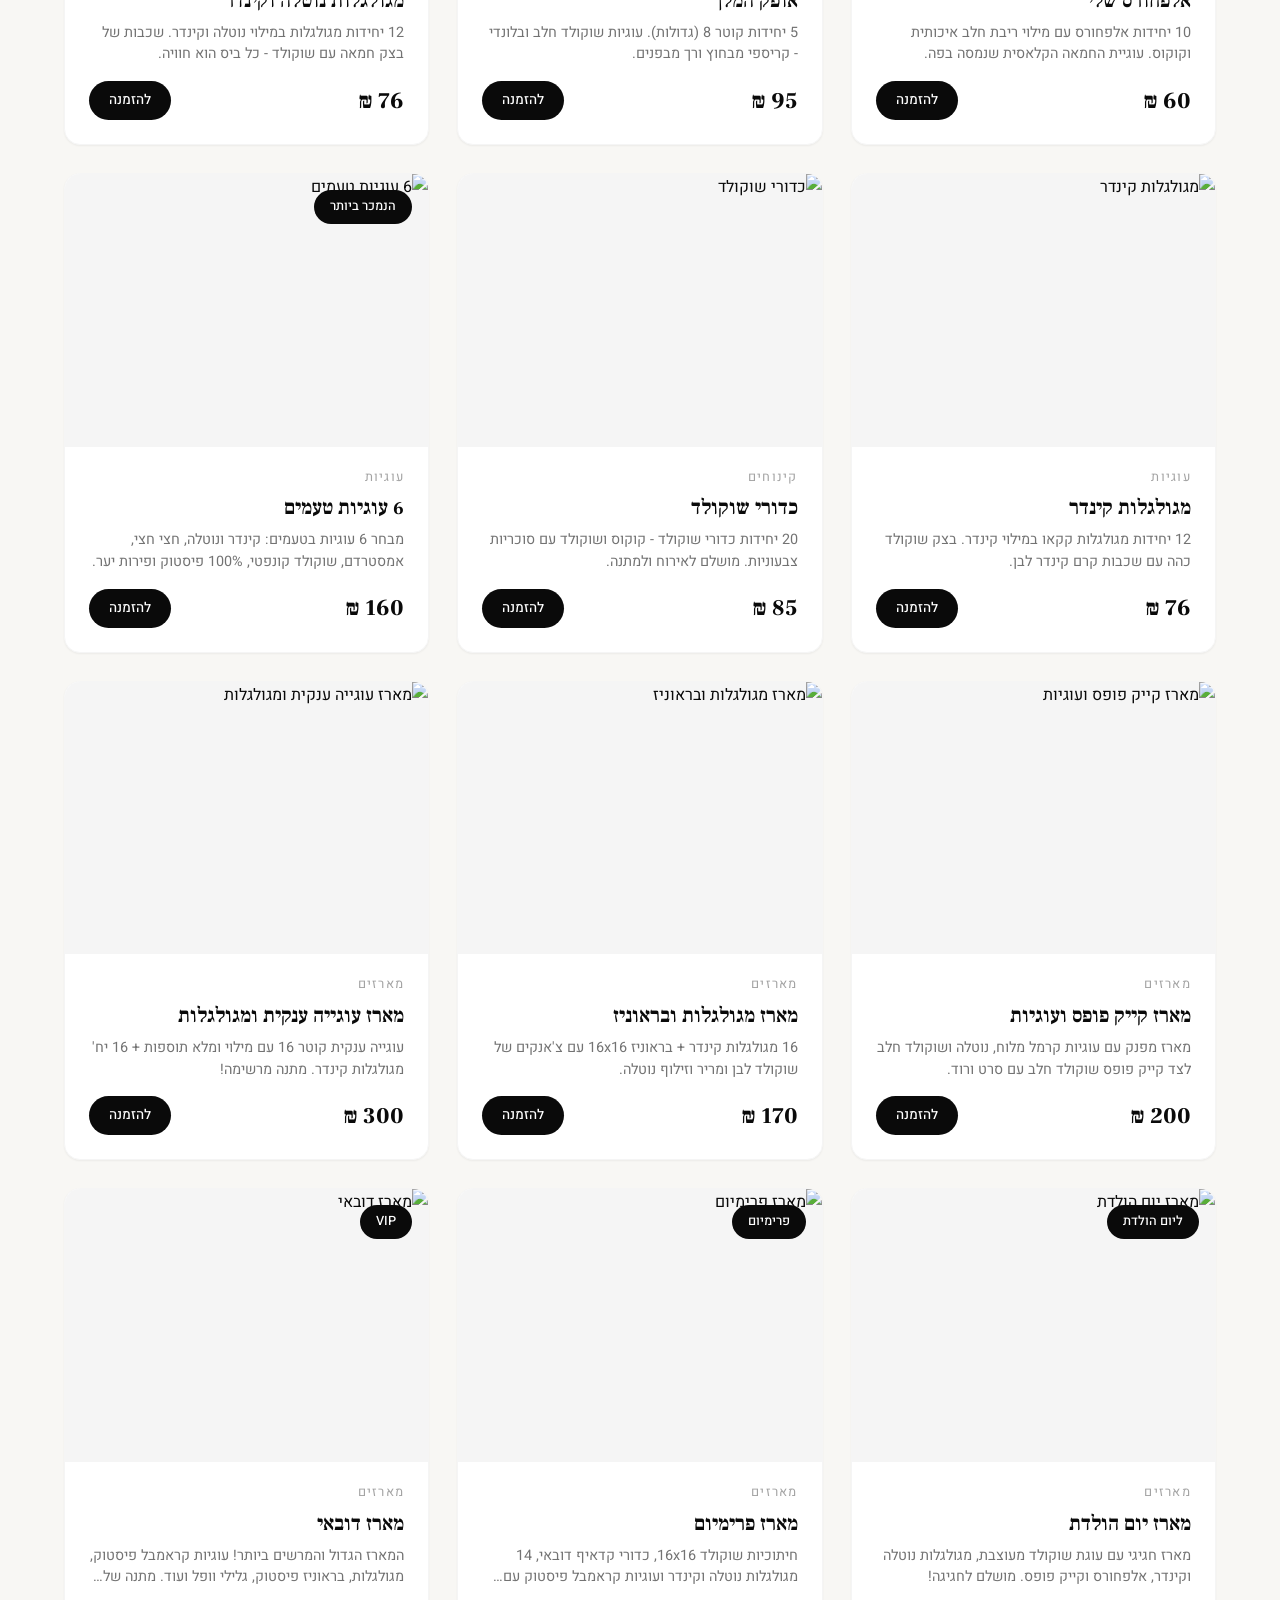
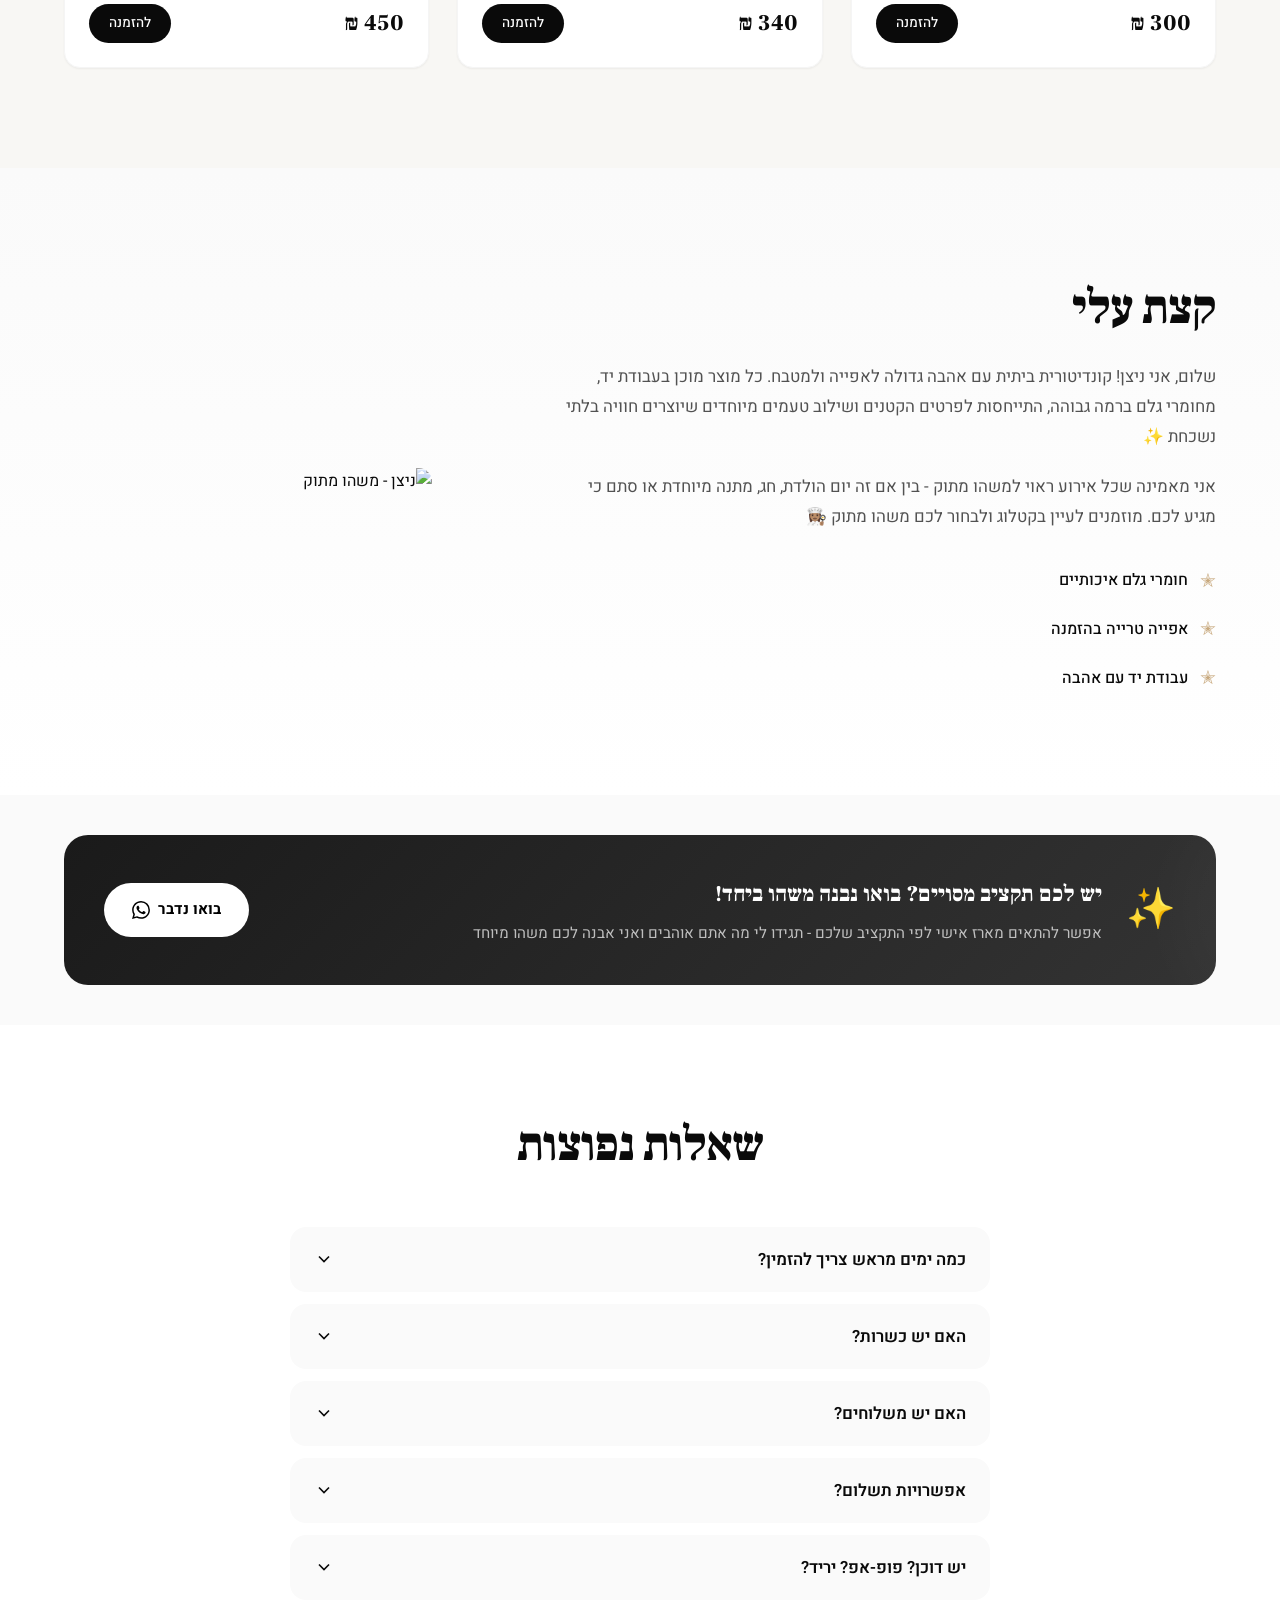
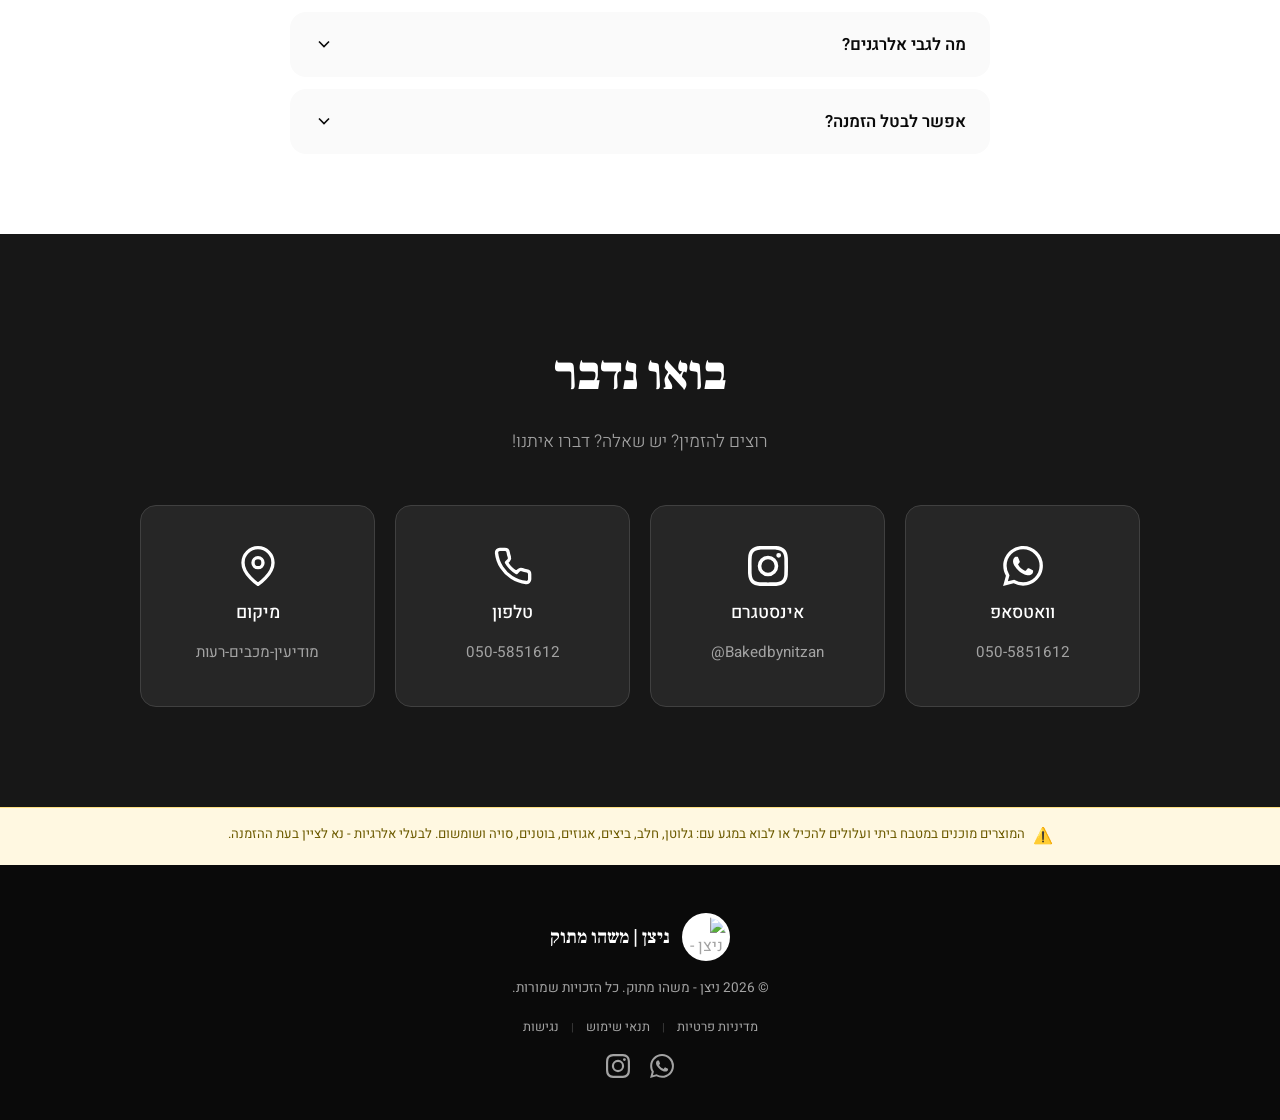
==== commit 9c2c27ea: "Fix multi-image upload bugs - silent failures and stale SHA Bugs fixed: - uploadImageToGithub now ch" ====
--- a/index.html
+++ b/index.html
@@ -310,7 +310,7 @@
     </div>
   </div>
 
-  <script src="script.js?v=17"></script>
+  <script src="script.js?v=18"></script>
 </body>
 </html>
 
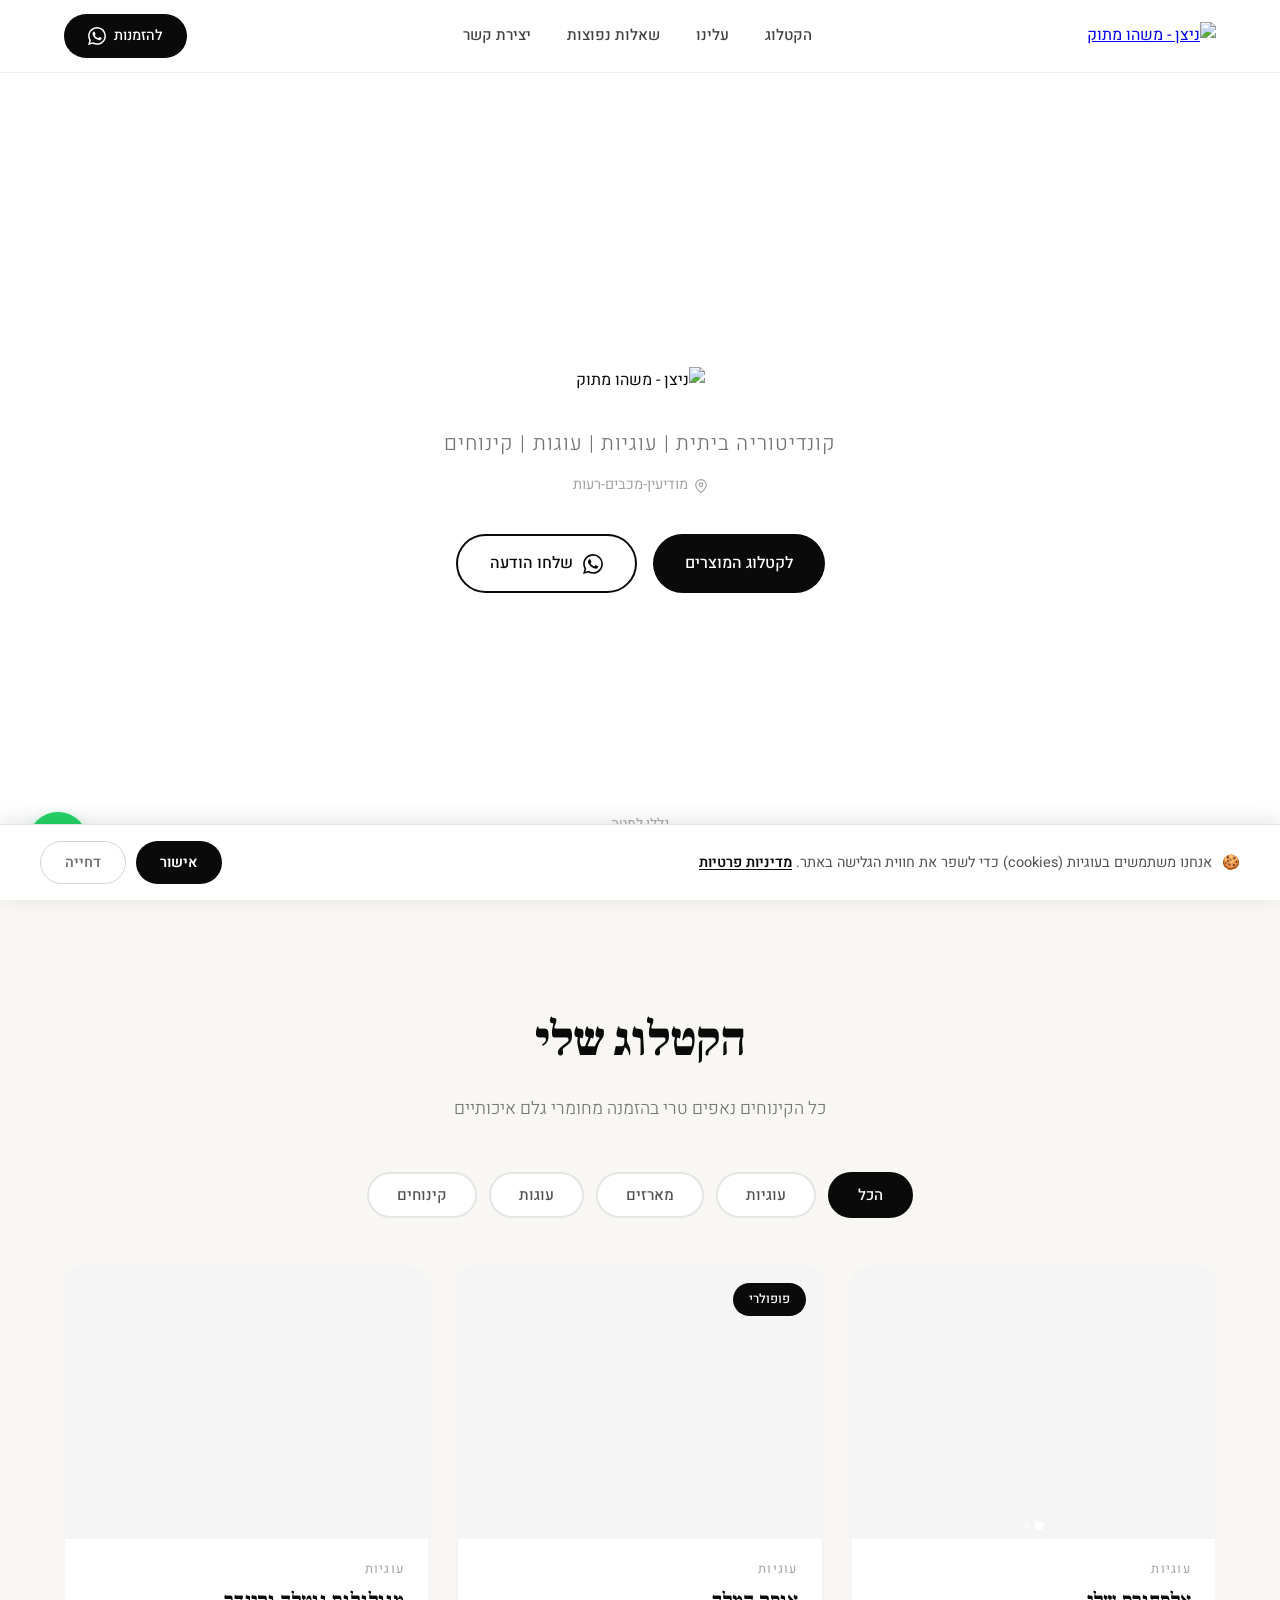
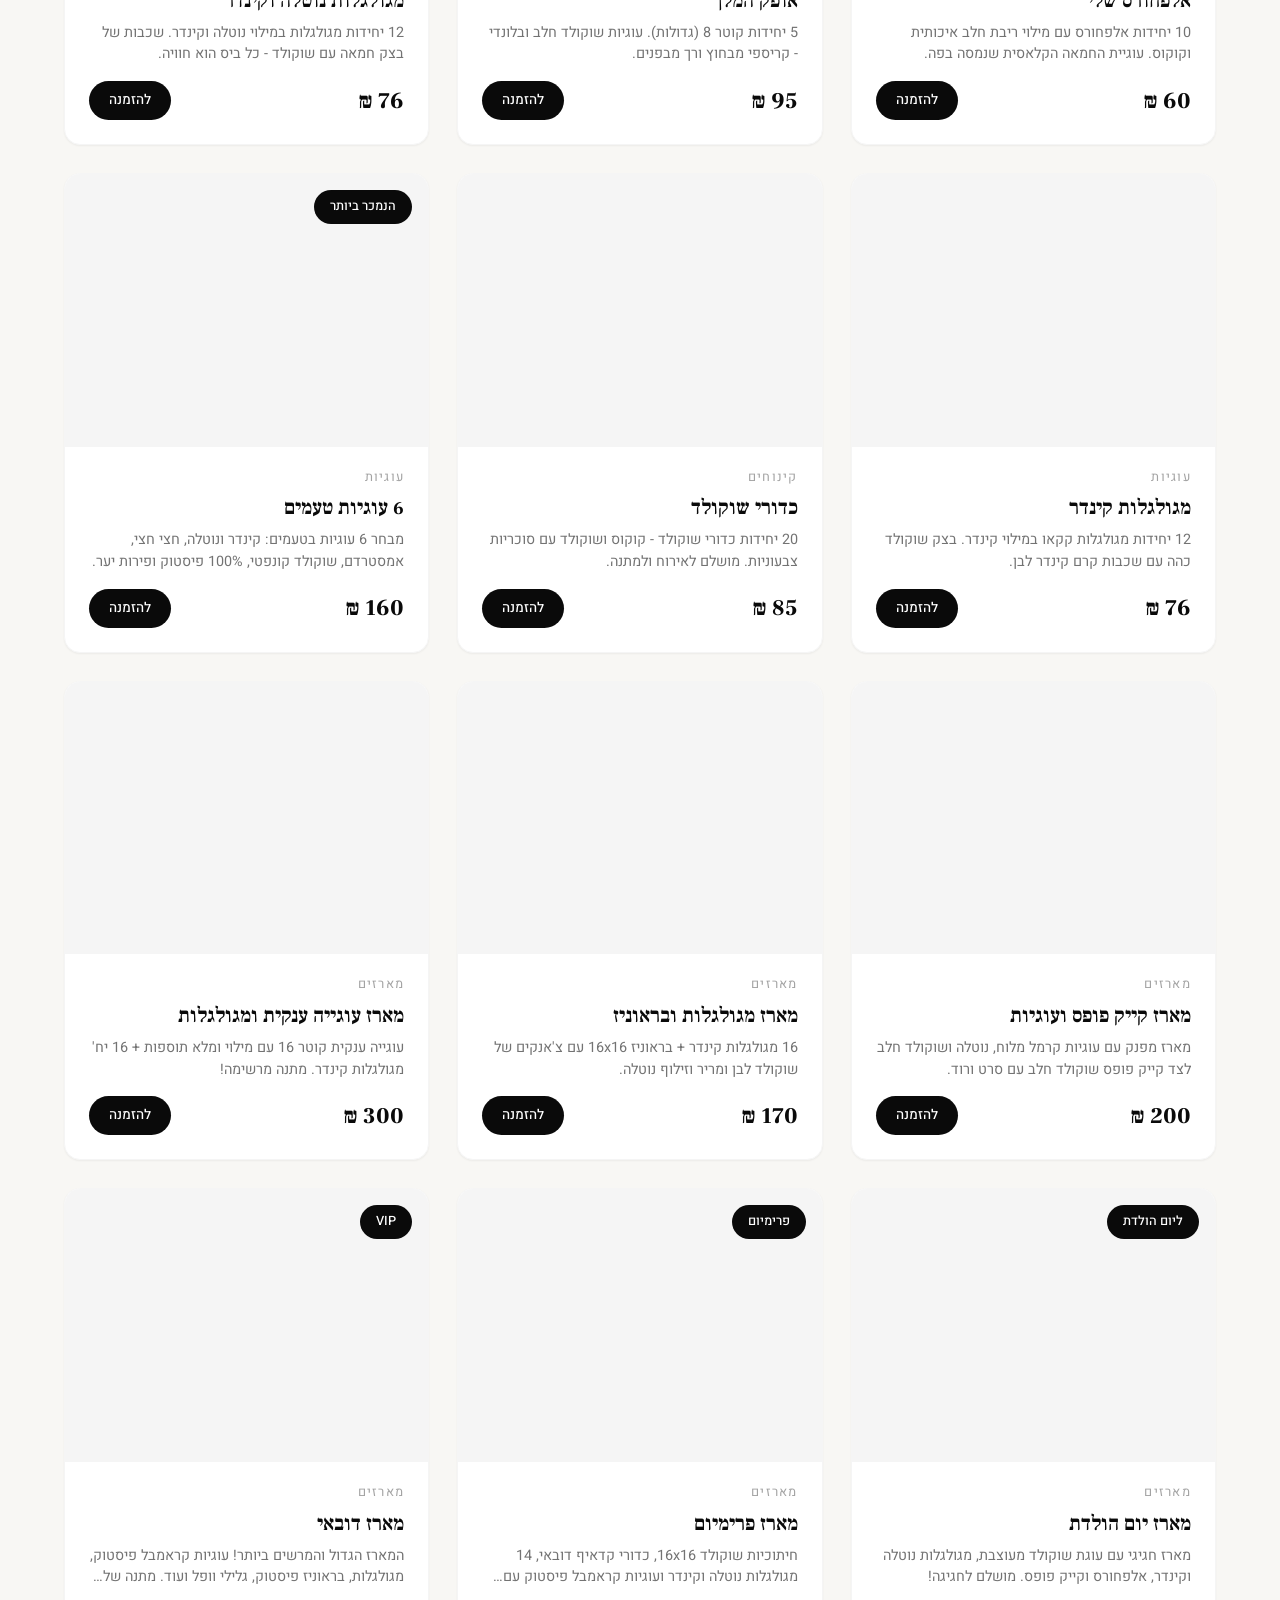
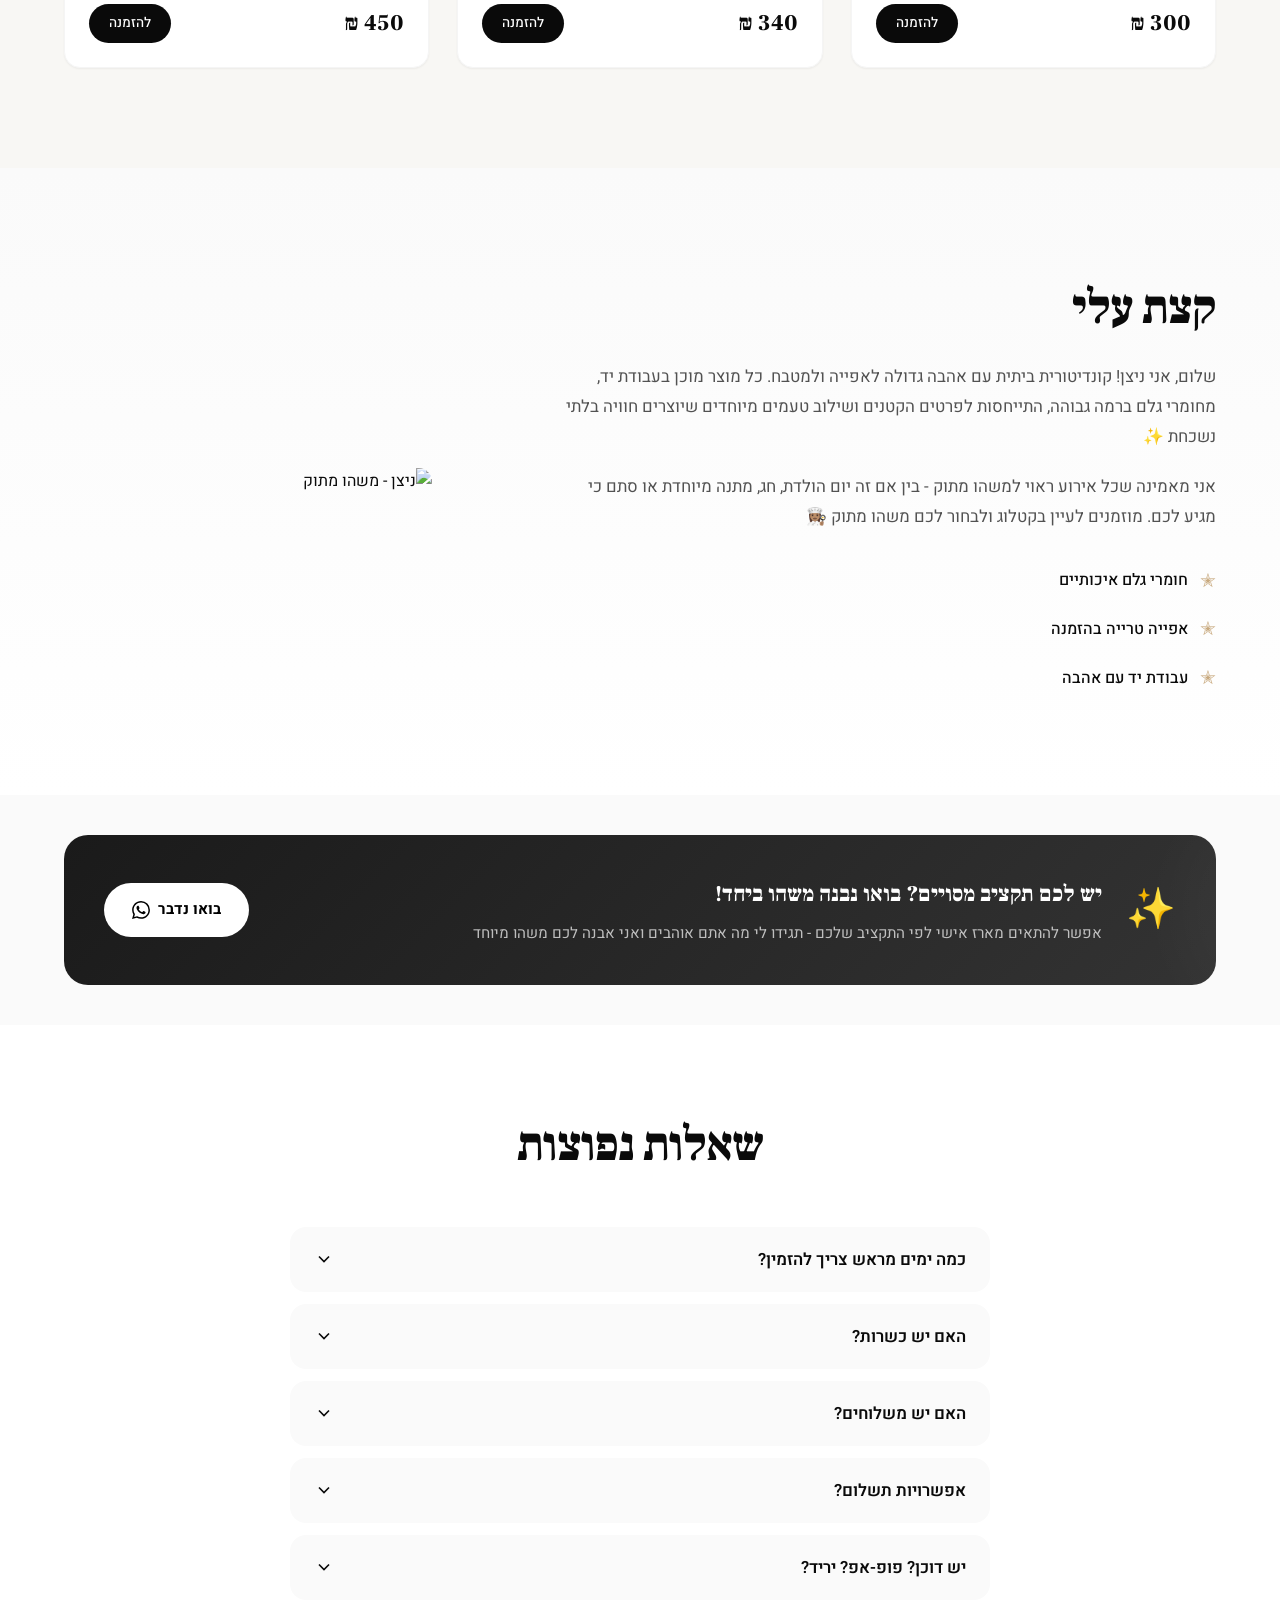
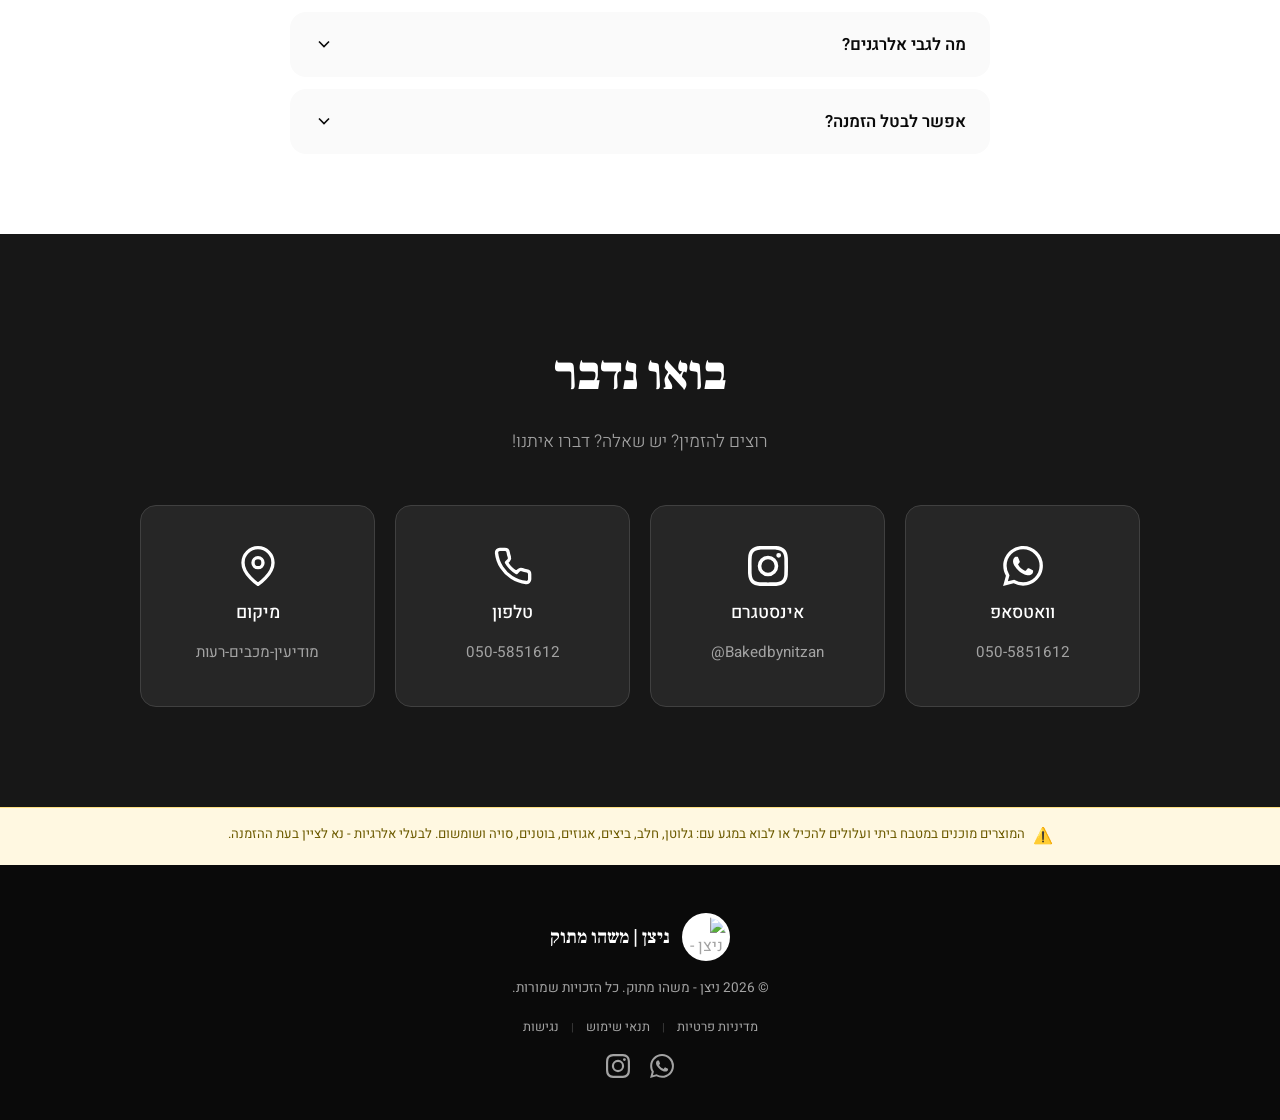
==== commit 2bc26d86: "Fix carousel display bugs and speed up product loading - Mobile carousel: add flex-shrink:0 to slide" ====
--- a/index.html
+++ b/index.html
@@ -11,7 +11,7 @@
   <meta property="og:type" content="website">
   <meta name="theme-color" content="#000000">
   <title>ניצן | משהו מתוק</title>
-  <link rel="stylesheet" href="style.css?v=18">
+  <link rel="stylesheet" href="style.css?v=19">
   <link rel="icon" href="images/logo.png" type="image/png">
   <link rel="preconnect" href="https://fonts.googleapis.com">
   <link rel="preconnect" href="https://fonts.gstatic.com" crossorigin>
@@ -310,7 +310,7 @@
     </div>
   </div>
 
-  <script src="script.js?v=18"></script>
+  <script src="script.js?v=19"></script>
 </body>
 </html>
 
--- a/style.css
+++ b/style.css
@@ -487,6 +487,8 @@
 
 .carousel-slide {
   min-width: 100%;
+  width: 100%;
+  flex-shrink: 0;
   scroll-snap-align: start;
   aspect-ratio: 4/3;
 }
@@ -1233,7 +1235,7 @@
   background: #f5f5f5;
   border-radius: var(--radius-xl) 0 0 var(--radius-xl);
   display: flex;
-  align-items: center;
+  align-items: stretch;
   justify-content: center;
   min-height: 350px;
   max-height: 85vh;
@@ -1253,6 +1255,7 @@
   scrollbar-width: none;
   -ms-overflow-style: none;
   border-radius: var(--radius-xl) 0 0 var(--radius-xl);
+  width: 100%;
   height: 100%;
 }
 
@@ -1260,10 +1263,13 @@
 
 .modal-carousel-slide {
   min-width: 100%;
+  width: 100%;
+  flex-shrink: 0;
   scroll-snap-align: start;
   display: flex;
   align-items: center;
   justify-content: center;
+  overflow: hidden;
 }
 
 .modal-carousel-slide img {
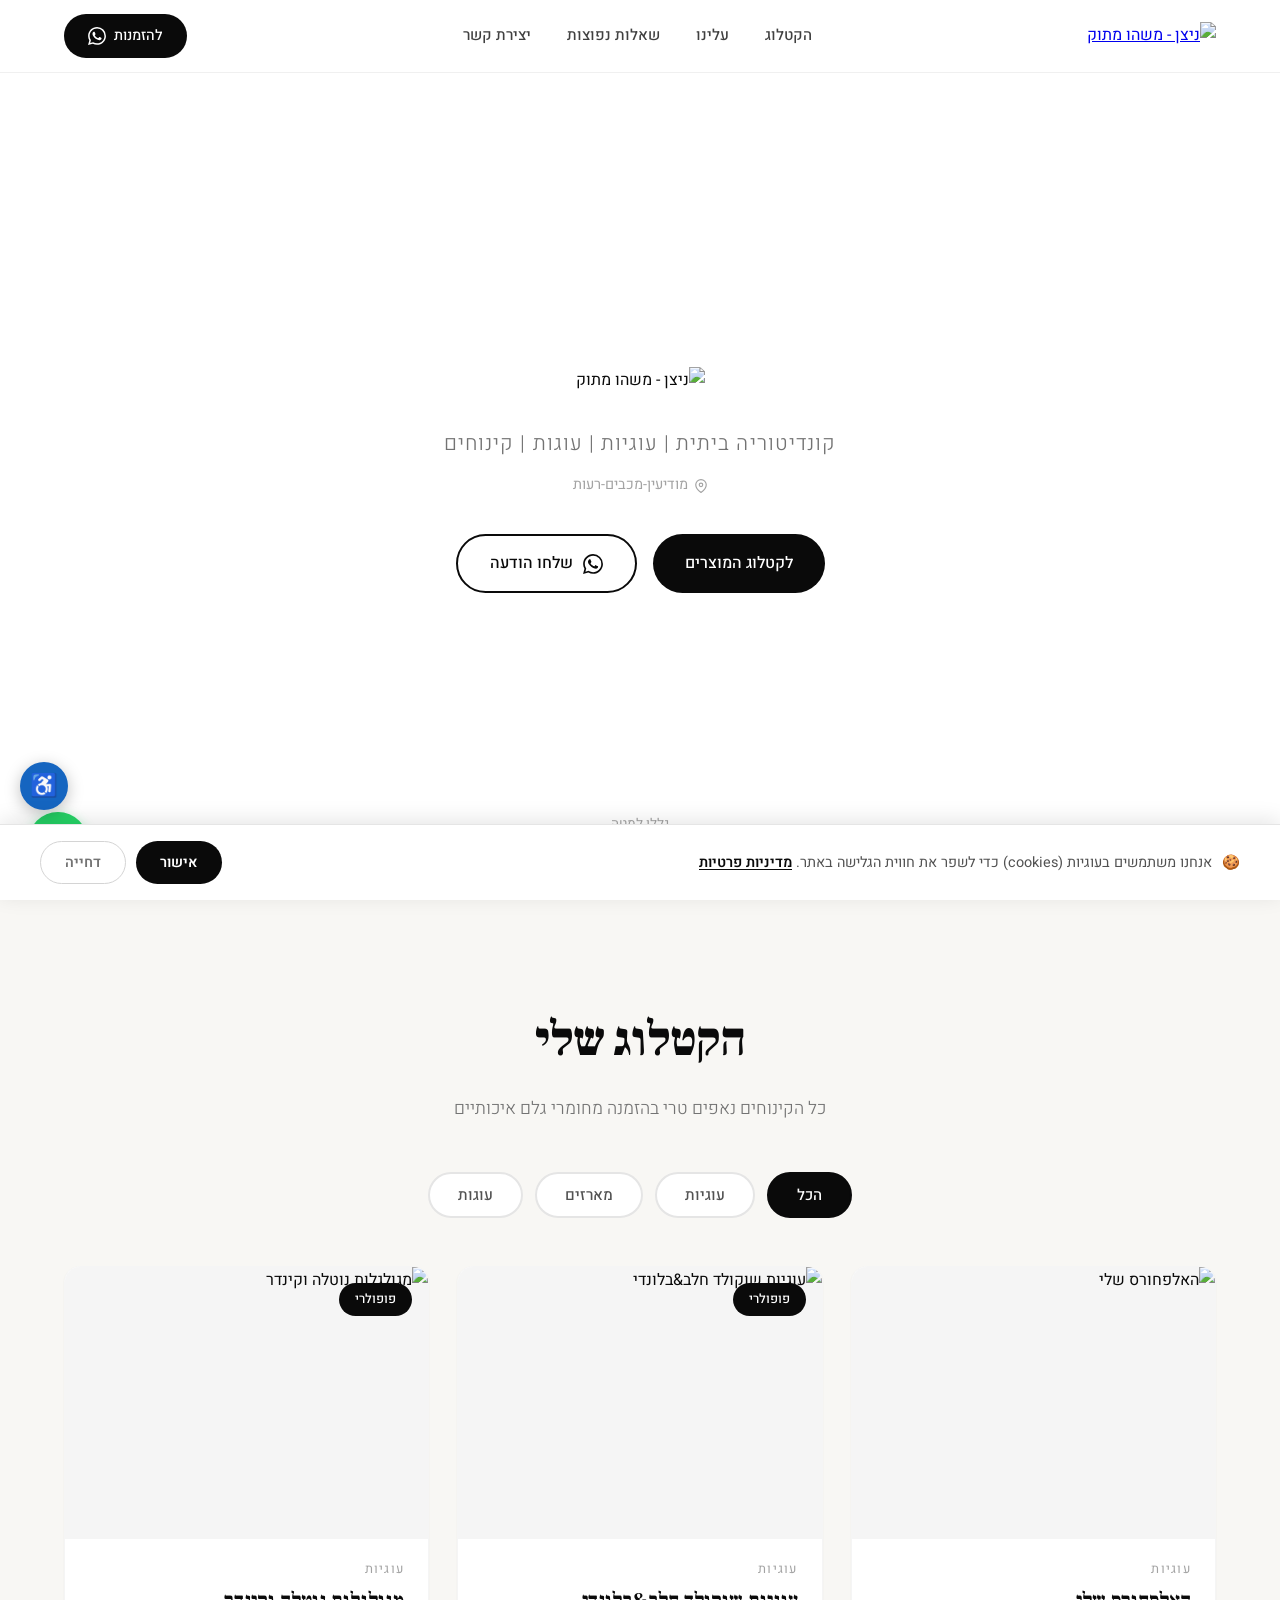
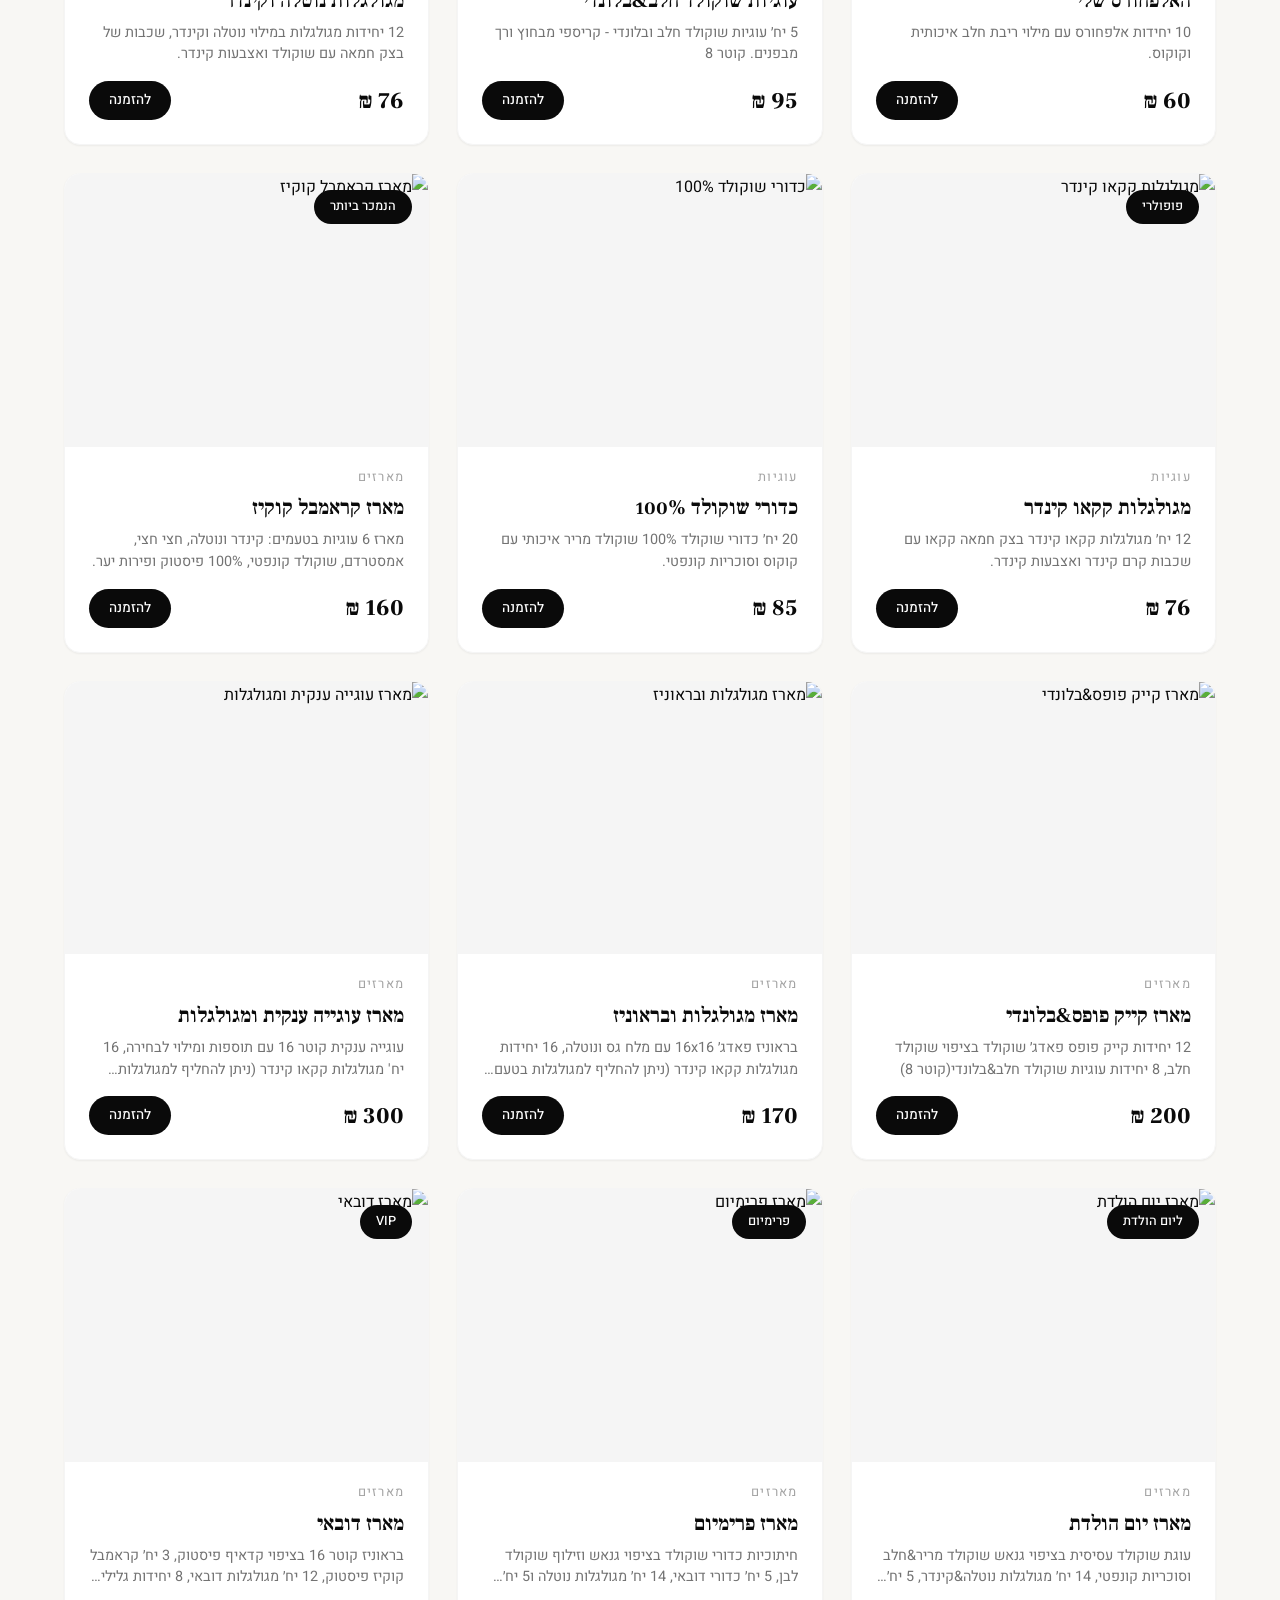
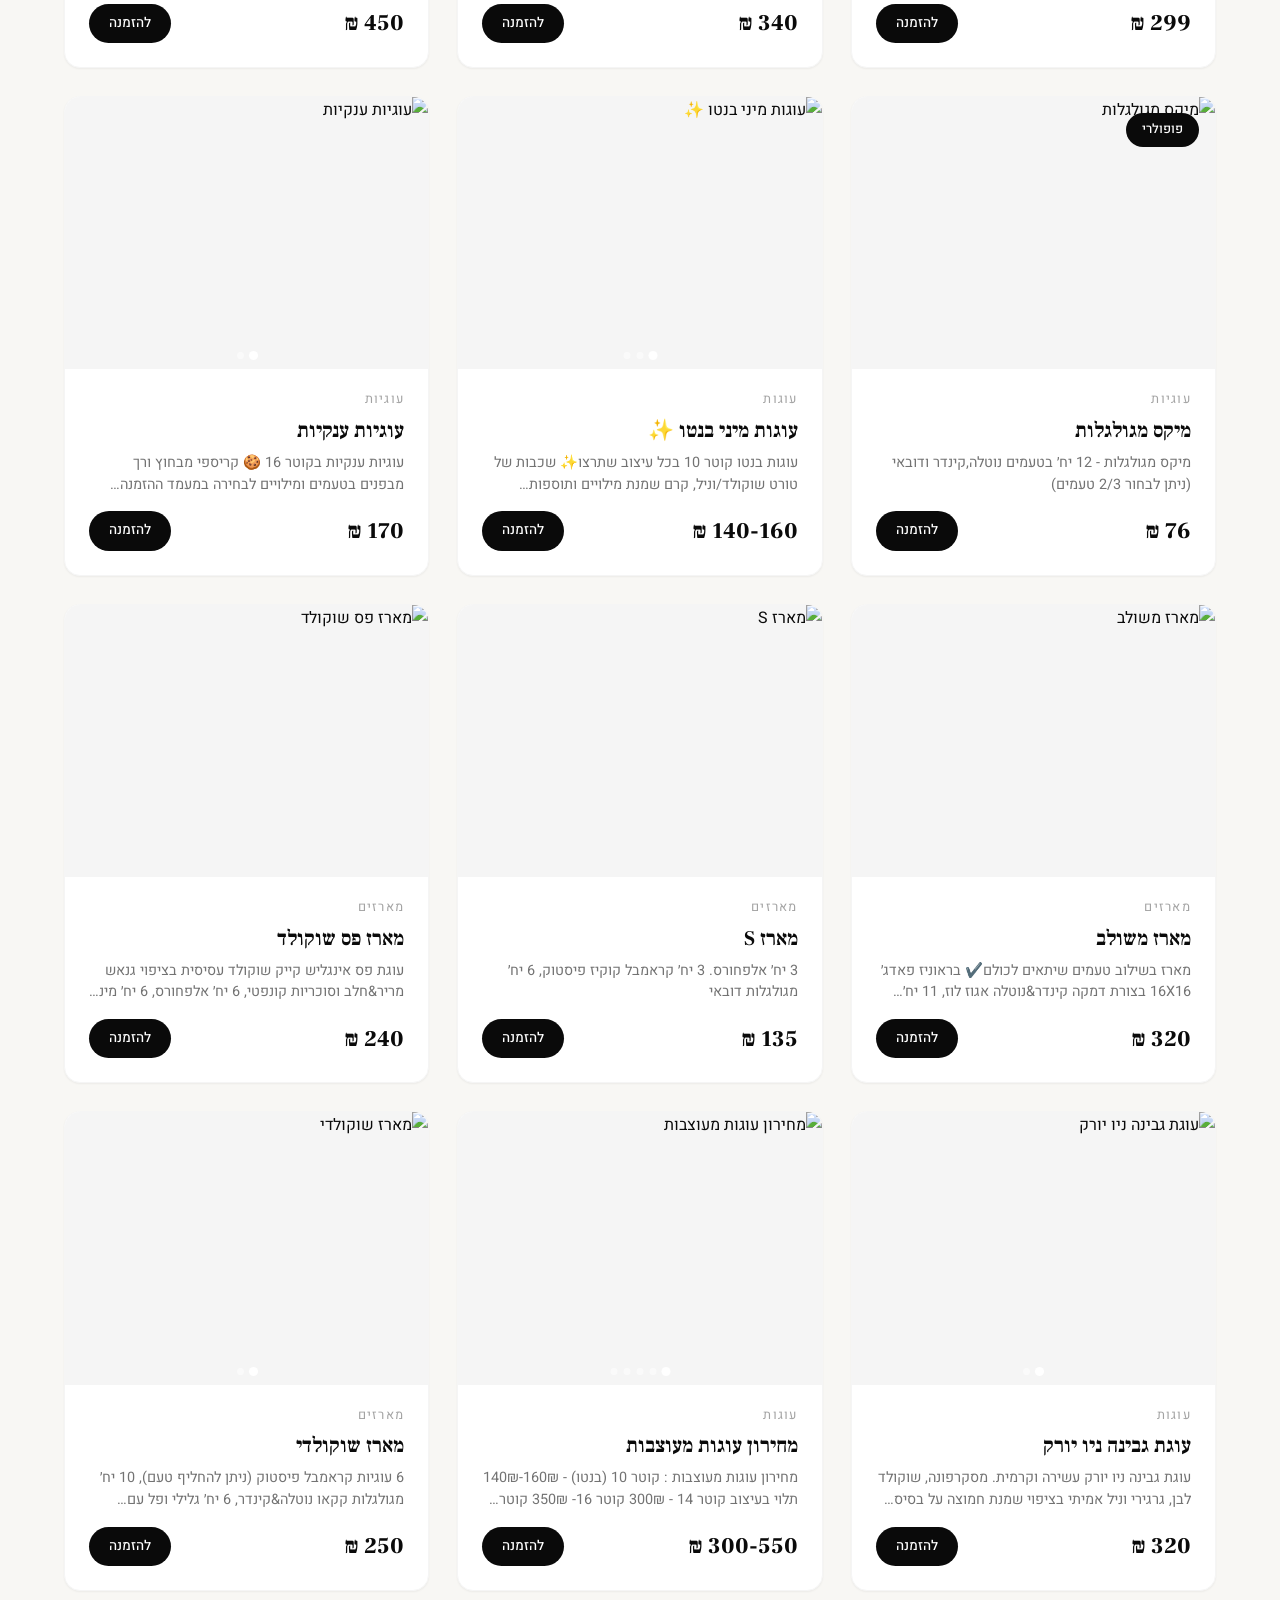
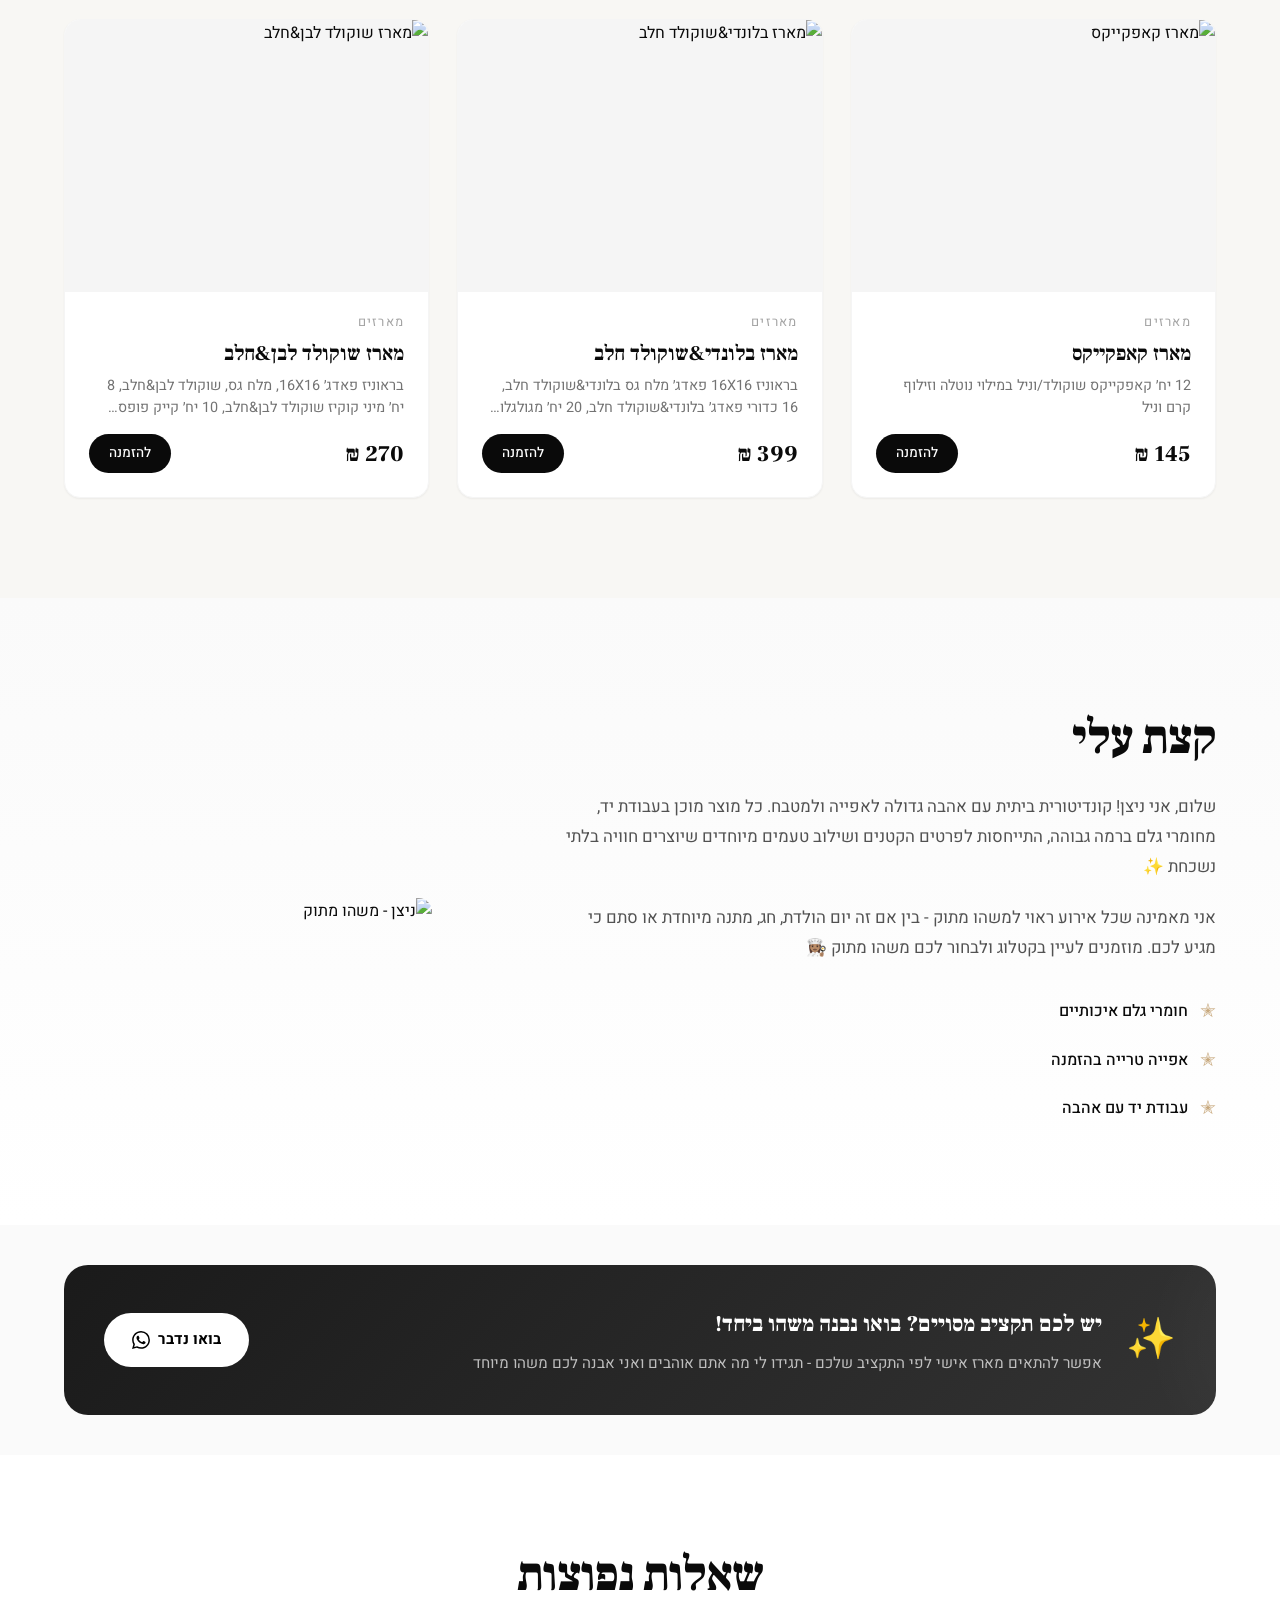
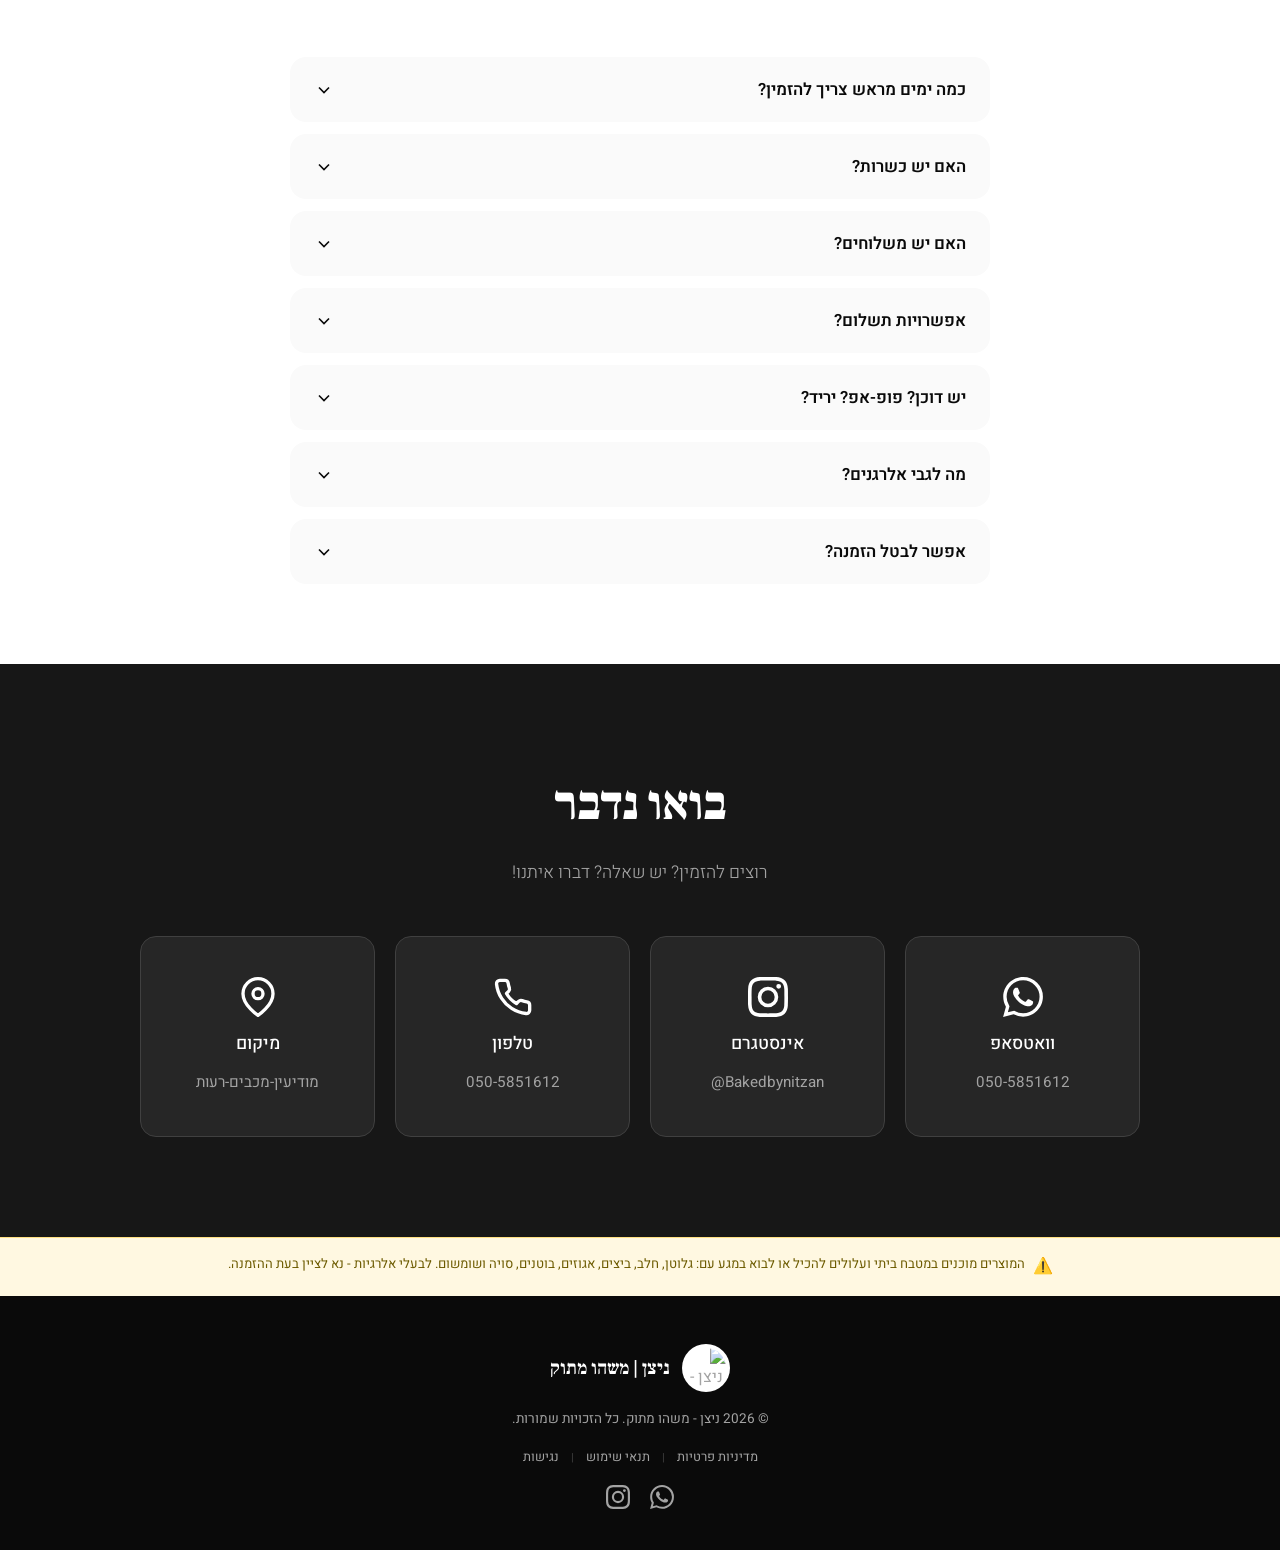
==== commit 249fae26: "Add accessibility widget (text size, contrast, links, animations) Floating ♿ button with panel offer" ====
--- a/index.html
+++ b/index.html
@@ -11,7 +11,23 @@
   <meta property="og:type" content="website">
   <meta name="theme-color" content="#000000">
   <title>ניצן | משהו מתוק</title>
-  <link rel="stylesheet" href="style.css?v=19">
+  <!-- Google Analytics (disabled for admins) -->
+  <script>
+    window._isAdmin = !!localStorage.getItem('gh_token');
+    if (!window._isAdmin) {
+      var s = document.createElement('script');
+      s.async = true;
+      s.src = 'https://www.googletagmanager.com/gtag/js?id=G-S969RKNPCH';
+      document.head.appendChild(s);
+      window.dataLayer = window.dataLayer || [];
+      function gtag(){dataLayer.push(arguments);}
+      gtag('js', new Date());
+      gtag('config', 'G-S969RKNPCH');
+    } else {
+      function gtag(){}
+    }
+  </script>
+  <link rel="stylesheet" href="style.css?v=23">
   <link rel="icon" href="images/logo.png" type="image/png">
   <link rel="preconnect" href="https://fonts.googleapis.com">
   <link rel="preconnect" href="https://fonts.gstatic.com" crossorigin>
@@ -91,7 +107,6 @@
         <button class="filter-btn" data-filter="cookies">עוגיות</button>
         <button class="filter-btn" data-filter="boxes">מארזים</button>
         <button class="filter-btn" data-filter="cakes">עוגות</button>
-        <button class="filter-btn" data-filter="desserts">קינוחים</button>
       </div>
 
       <!-- Products Grid -->
@@ -310,7 +325,26 @@
     </div>
   </div>
 
-  <script src="script.js?v=19"></script>
+  <!-- Accessibility Widget -->
+  <button class="a11y-toggle" id="a11yToggle" aria-label="תפריט נגישות" title="נגישות">♿</button>
+  <div class="a11y-panel" id="a11yPanel">
+    <h3>♿ נגישות</h3>
+    <div class="a11y-option" data-a11y="large-text">
+      <span class="a11y-option-label"><span class="a11y-option-icon"><span>🔤</span></span>הגדלת טקסט</span>
+    </div>
+    <div class="a11y-option" data-a11y="high-contrast">
+      <span class="a11y-option-label"><span class="a11y-option-icon"><span>🌗</span></span>ניגודיות גבוהה</span>
+    </div>
+    <div class="a11y-option" data-a11y="highlight-links">
+      <span class="a11y-option-label"><span class="a11y-option-icon"><span>🔗</span></span>הדגשת קישורים</span>
+    </div>
+    <div class="a11y-option" data-a11y="no-animations">
+      <span class="a11y-option-label"><span class="a11y-option-icon"><span>⏸️</span></span>עצירת אנימציות</span>
+    </div>
+    <button class="a11y-reset" id="a11yReset">↩️ איפוס הגדרות נגישות</button>
+  </div>
+
+  <script src="script.js?v=23"></script>
 </body>
 </html>
 
--- a/style.css
+++ b/style.css
@@ -1250,22 +1250,16 @@
 
 .modal-carousel-track {
   display: flex;
-  overflow-x: scroll;
-  scroll-snap-type: x mandatory;
-  scrollbar-width: none;
-  -ms-overflow-style: none;
   border-radius: var(--radius-xl) 0 0 var(--radius-xl);
   width: 100%;
   height: 100%;
-}
-
-.modal-carousel-track::-webkit-scrollbar { display: none; }
+  transition: transform 0.4s ease;
+}
 
 .modal-carousel-slide {
   min-width: 100%;
   width: 100%;
   flex-shrink: 0;
-  scroll-snap-align: start;
   display: flex;
   align-items: center;
   justify-content: center;
@@ -1803,3 +1797,180 @@
     min-height: 44px;
   }
 }
+
+/* ============================================
+   Accessibility Widget
+   ============================================ */
+
+.a11y-toggle {
+  position: fixed;
+  bottom: 90px;
+  left: 20px;
+  z-index: 1500;
+  width: 48px;
+  height: 48px;
+  border-radius: 50%;
+  background: #1565c0;
+  color: #fff;
+  border: none;
+  cursor: pointer;
+  display: flex;
+  align-items: center;
+  justify-content: center;
+  box-shadow: 0 4px 16px rgba(0,0,0,0.25);
+  transition: transform 0.2s, background 0.2s;
+  font-size: 1.4rem;
+  line-height: 1;
+}
+.a11y-toggle:hover { transform: scale(1.1); background: #0d47a1; }
+
+.a11y-panel {
+  position: fixed;
+  bottom: 150px;
+  left: 20px;
+  z-index: 1500;
+  background: #fff;
+  border-radius: 16px;
+  box-shadow: 0 8px 32px rgba(0,0,0,0.2);
+  padding: 20px;
+  width: 280px;
+  max-height: 80vh;
+  overflow-y: auto;
+  transform: scale(0.8) translateY(20px);
+  opacity: 0;
+  visibility: hidden;
+  transition: all 0.25s ease;
+  direction: rtl;
+  font-family: 'Heebo', sans-serif;
+}
+.a11y-panel.open {
+  transform: scale(1) translateY(0);
+  opacity: 1;
+  visibility: visible;
+}
+
+.a11y-panel h3 {
+  font-size: 1rem;
+  margin: 0 0 16px;
+  padding-bottom: 10px;
+  border-bottom: 2px solid #1565c0;
+  color: #1565c0;
+  display: flex;
+  align-items: center;
+  gap: 8px;
+}
+
+.a11y-option {
+  display: flex;
+  align-items: center;
+  justify-content: space-between;
+  padding: 12px;
+  margin-bottom: 8px;
+  background: #f8f9fa;
+  border-radius: 10px;
+  cursor: pointer;
+  border: 2px solid transparent;
+  transition: all 0.15s;
+  font-size: 0.9rem;
+}
+.a11y-option:hover { background: #e3f2fd; }
+.a11y-option.active { border-color: #1565c0; background: #e3f2fd; }
+
+.a11y-option-label {
+  display: flex;
+  align-items: center;
+  gap: 10px;
+  font-weight: 500;
+}
+
+.a11y-option-icon {
+  width: 32px;
+  height: 32px;
+  border-radius: 8px;
+  background: #e3f2fd;
+  display: flex;
+  align-items: center;
+  justify-content: center;
+  font-size: 1.1rem;
+  flex-shrink: 0;
+}
+.a11y-option.active .a11y-option-icon { background: #1565c0; }
+.a11y-option.active .a11y-option-icon span { filter: brightness(10); }
+
+.a11y-reset {
+  width: 100%;
+  padding: 10px;
+  margin-top: 8px;
+  background: none;
+  border: 1px solid #ddd;
+  border-radius: 10px;
+  cursor: pointer;
+  font-family: inherit;
+  font-size: 0.85rem;
+  color: #888;
+  transition: all 0.15s;
+}
+.a11y-reset:hover { border-color: #e74c3c; color: #e74c3c; }
+
+/* Accessibility mode: large text */
+html.a11y-large-text { font-size: 120% !important; }
+html.a11y-xl-text { font-size: 140% !important; }
+
+/* Accessibility mode: high contrast */
+html.a11y-high-contrast body {
+  background: #000 !important;
+  color: #fff !important;
+}
+html.a11y-high-contrast .product-card,
+html.a11y-high-contrast .section,
+html.a11y-high-contrast .faq-question,
+html.a11y-high-contrast .contact-card,
+html.a11y-high-contrast .modal,
+html.a11y-high-contrast .a11y-panel,
+html.a11y-high-contrast .cookie-banner {
+  background: #111 !important;
+  color: #fff !important;
+  border-color: #555 !important;
+}
+html.a11y-high-contrast .product-card-title,
+html.a11y-high-contrast .product-card-description,
+html.a11y-high-contrast .product-card-category,
+html.a11y-high-contrast h1, html.a11y-high-contrast h2, html.a11y-high-contrast h3,
+html.a11y-high-contrast p, html.a11y-high-contrast span, html.a11y-high-contrast li {
+  color: #fff !important;
+}
+html.a11y-high-contrast a { color: #6ec6ff !important; }
+html.a11y-high-contrast .btn, html.a11y-high-contrast .filter-btn,
+html.a11y-high-contrast .product-card-order {
+  background: #fff !important;
+  color: #000 !important;
+}
+html.a11y-high-contrast .filter-btn.active {
+  background: #1565c0 !important;
+  color: #fff !important;
+}
+html.a11y-high-contrast img { filter: contrast(1.2); }
+
+/* Accessibility mode: highlight links */
+html.a11y-highlight-links a,
+html.a11y-highlight-links button,
+html.a11y-highlight-links .product-card-order,
+html.a11y-highlight-links .btn {
+  outline: 3px solid #1565c0 !important;
+  outline-offset: 2px;
+  text-decoration: underline !important;
+}
+
+/* Accessibility mode: stop animations */
+html.a11y-no-animations *,
+html.a11y-no-animations *::before,
+html.a11y-no-animations *::after {
+  animation: none !important;
+  transition: none !important;
+  scroll-behavior: auto !important;
+}
+
+@media (max-width: 768px) {
+  .a11y-toggle { bottom: 80px; left: 12px; width: 44px; height: 44px; font-size: 1.2rem; }
+  .a11y-panel { bottom: 130px; left: 12px; width: calc(100vw - 24px); max-width: 320px; }
+}
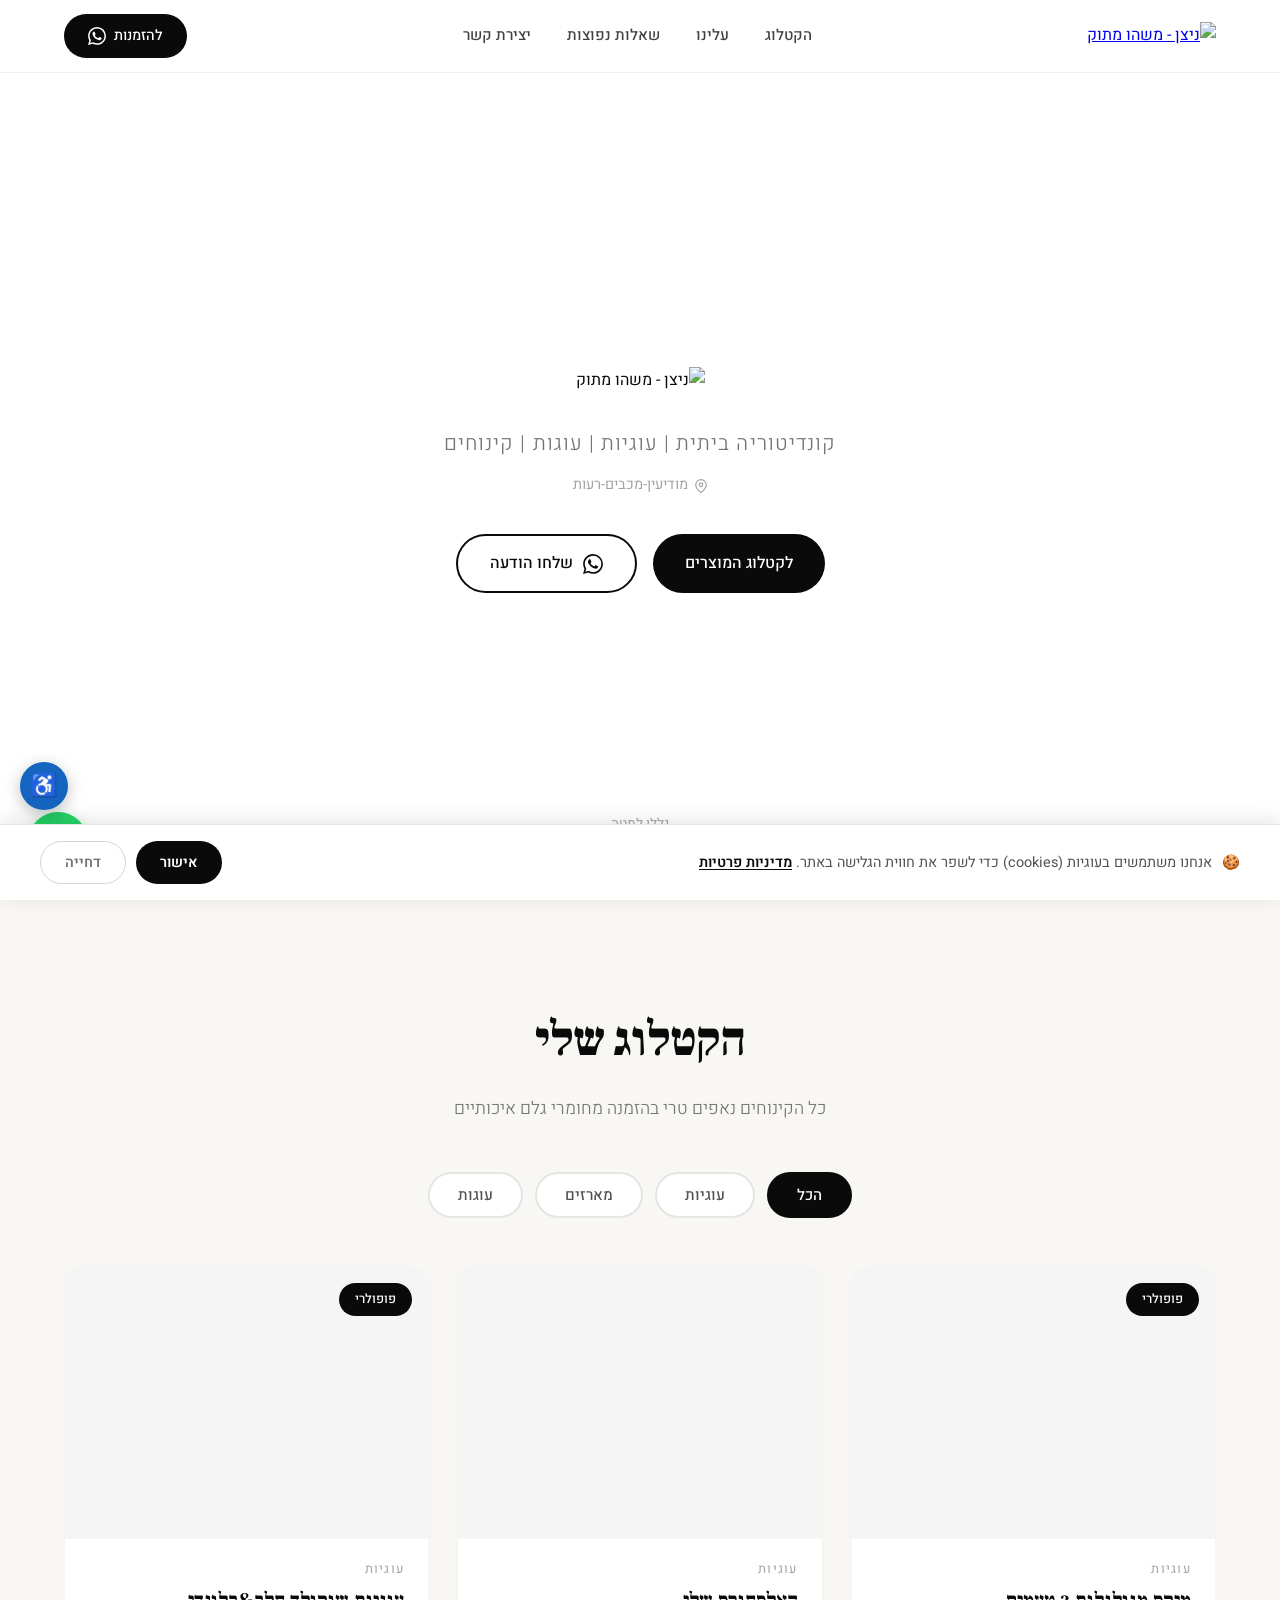
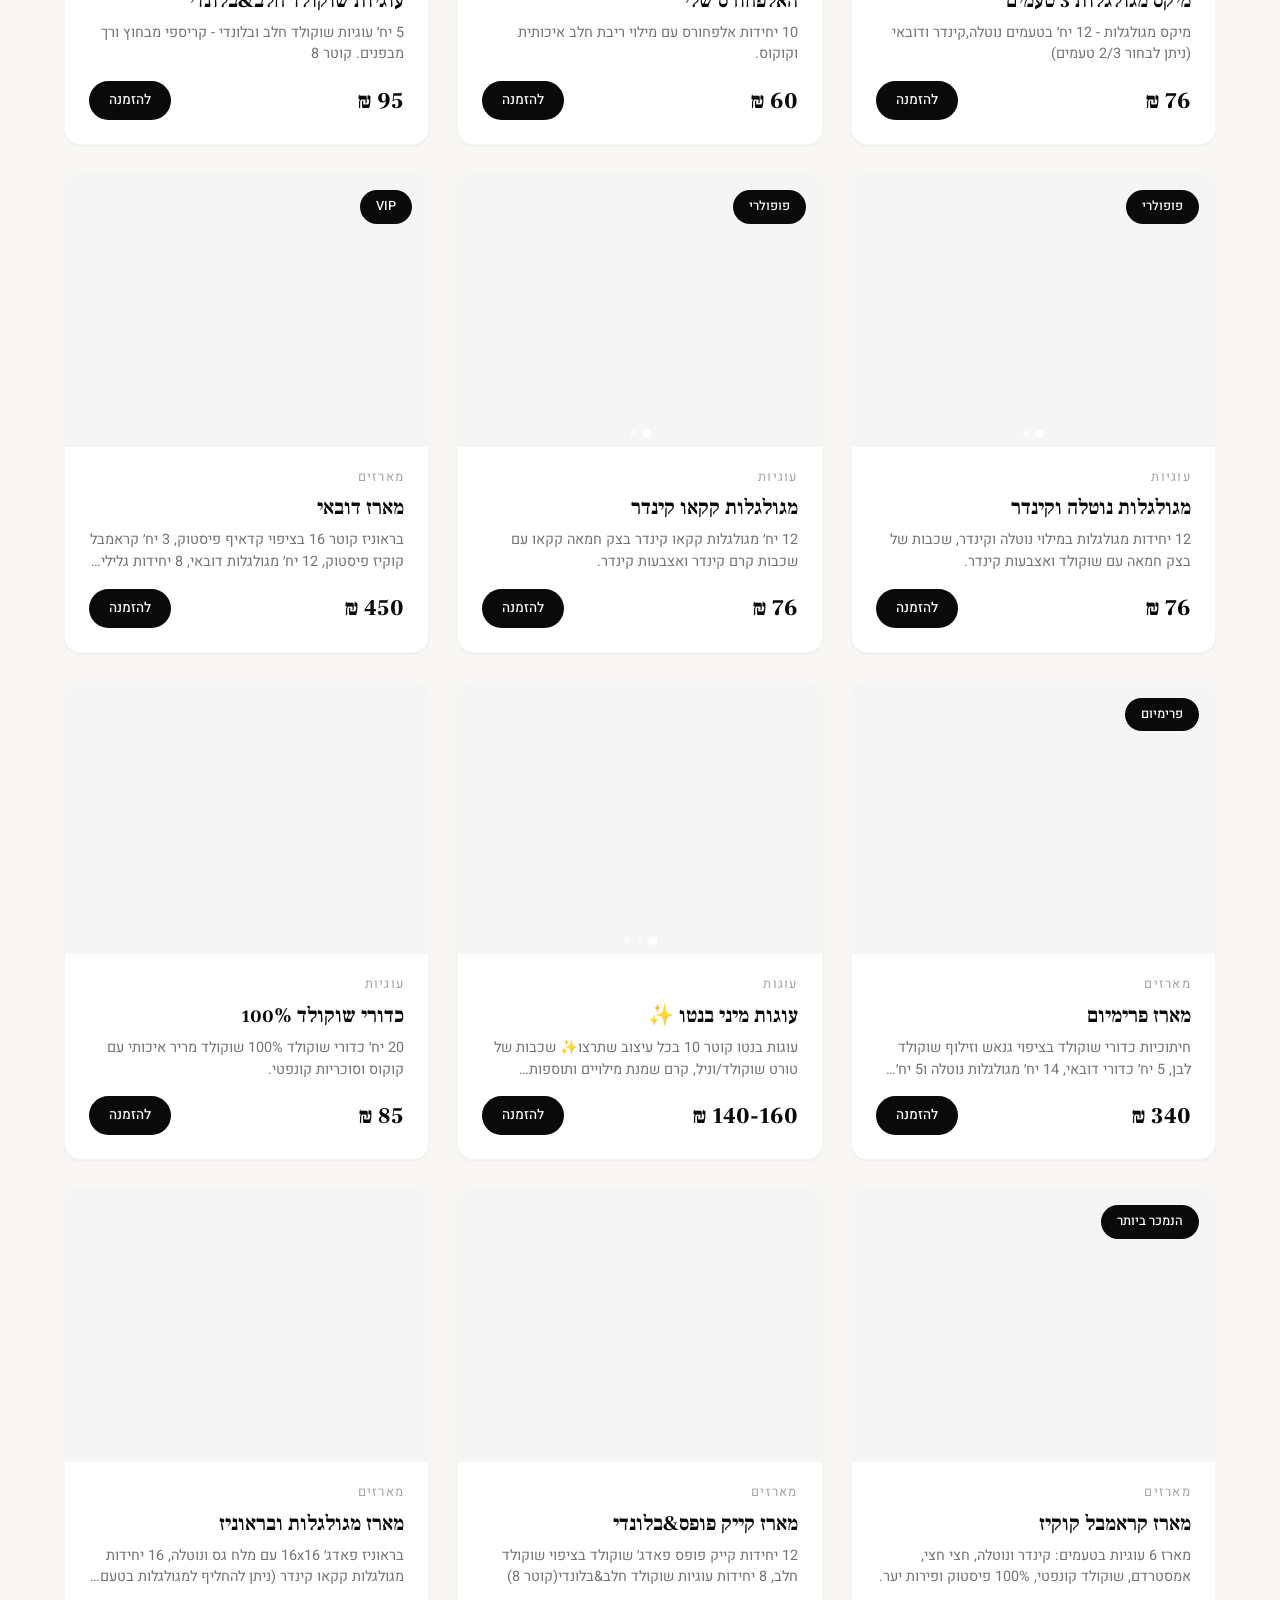
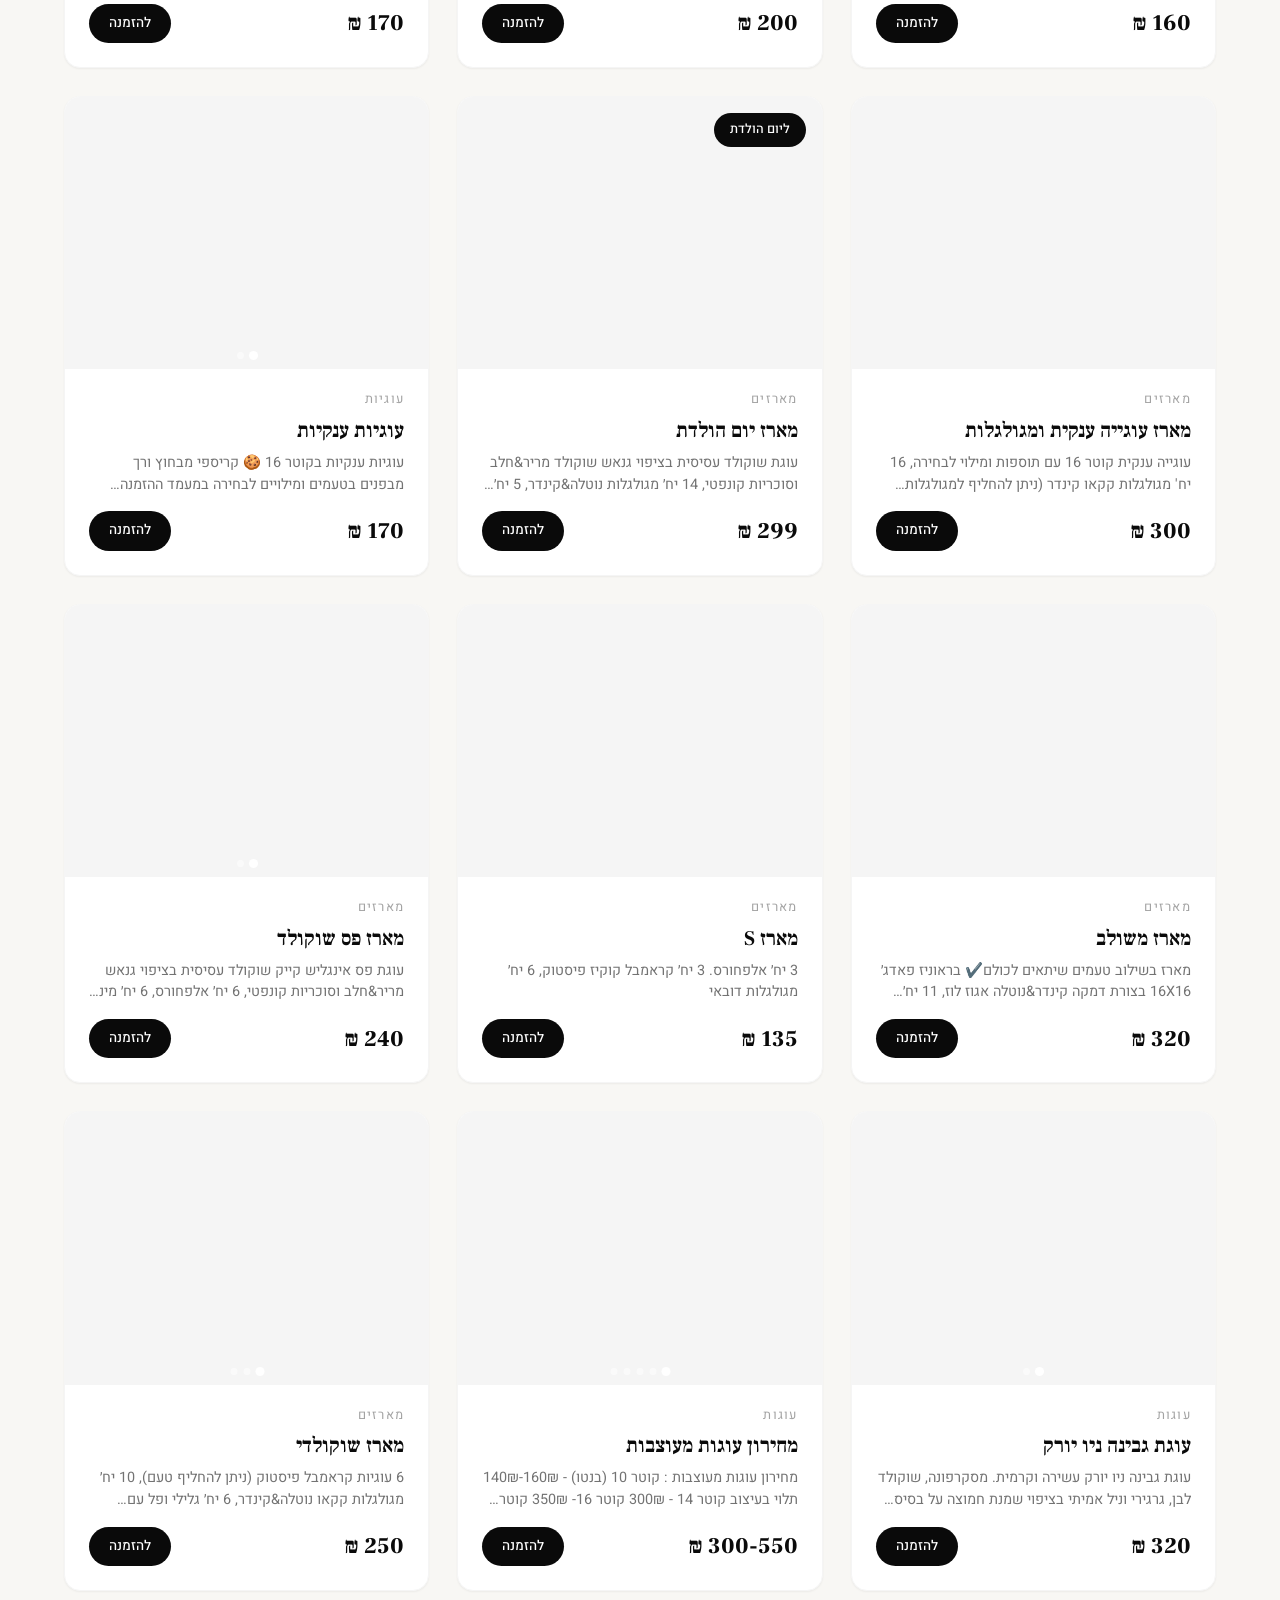
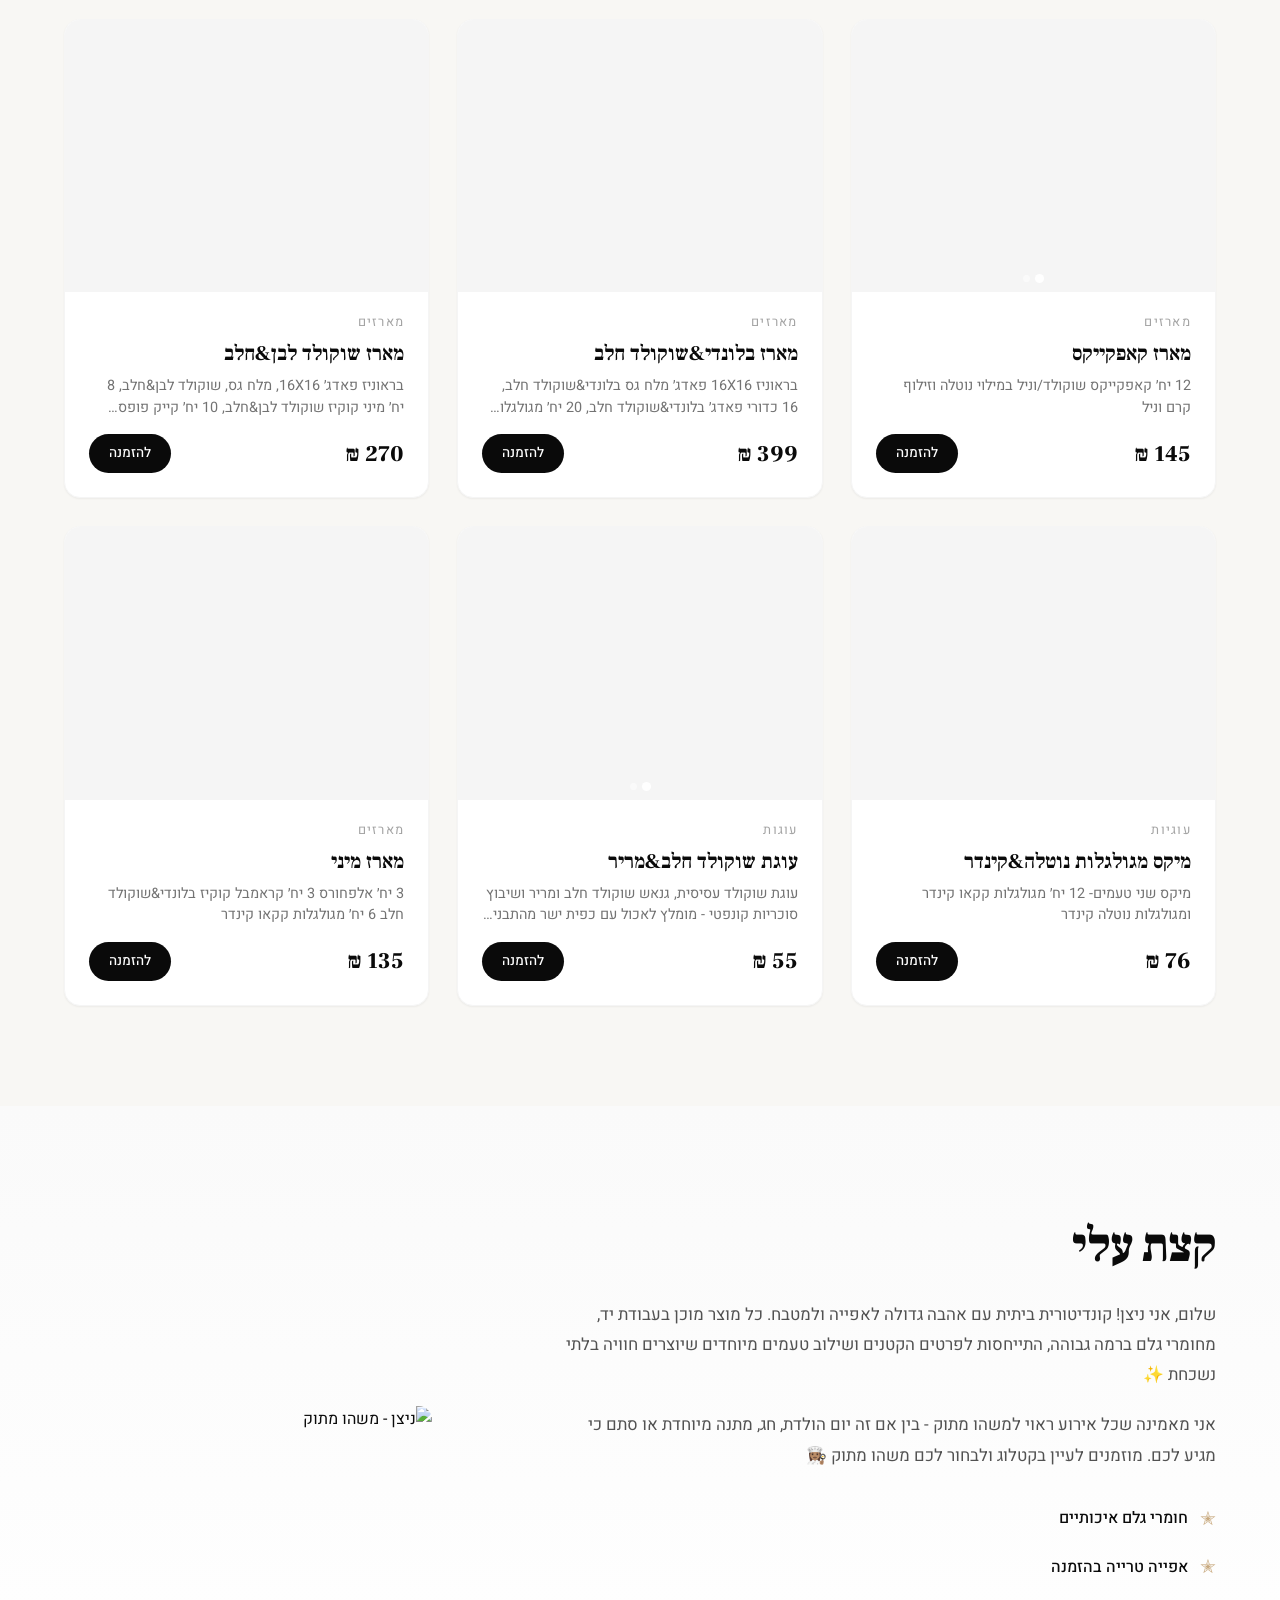
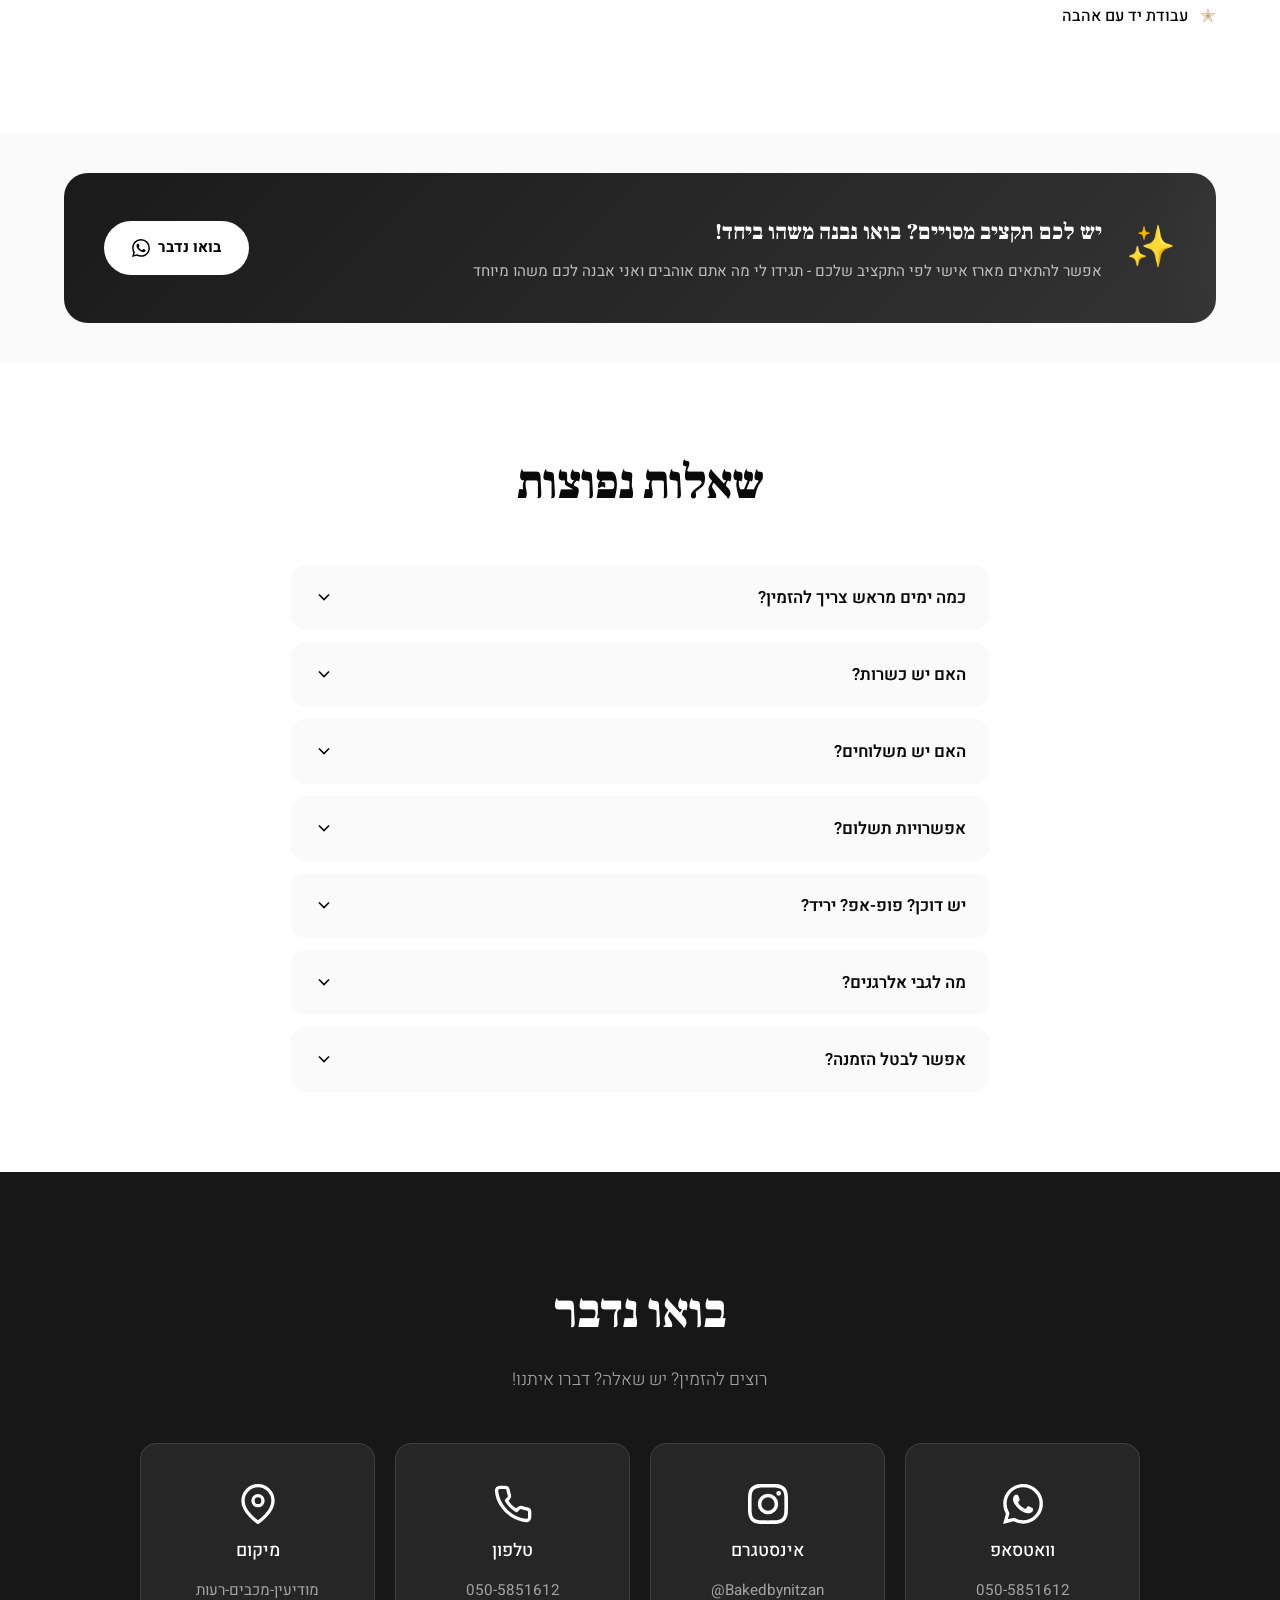
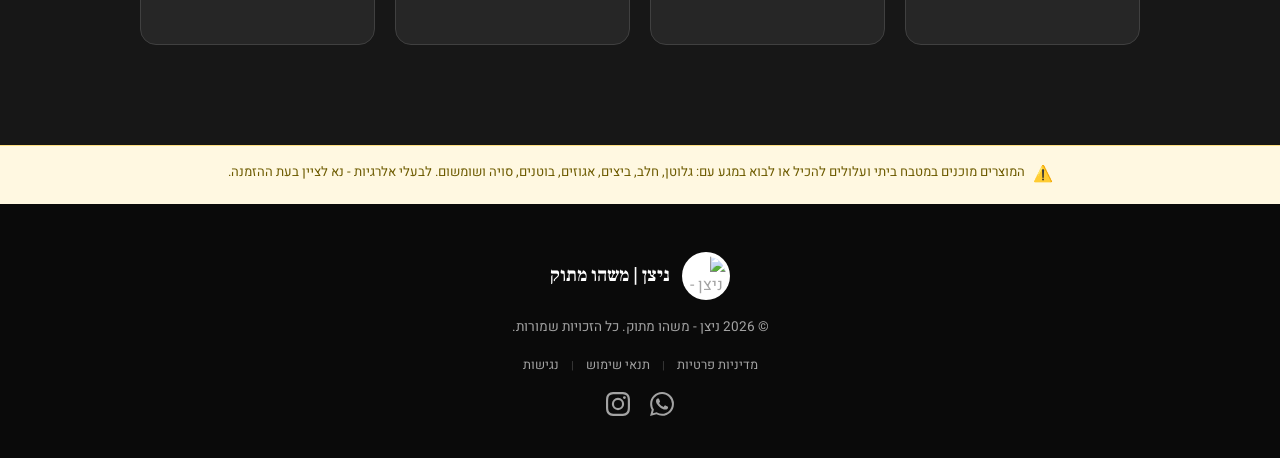
==== commit f426b9aa: "Add image/product reorder + security hardening Features: - Image reorder: arrows to move images left" ====
--- a/index.html
+++ b/index.html
@@ -11,23 +11,27 @@
   <meta property="og:type" content="website">
   <meta name="theme-color" content="#000000">
   <title>ניצן | משהו מתוק</title>
-  <!-- Google Analytics (disabled for admins) -->
+  <!-- Google Analytics (consent-based, disabled for admins) -->
   <script>
     window._isAdmin = !!localStorage.getItem('gh_token');
-    if (!window._isAdmin) {
+    window.dataLayer = window.dataLayer || [];
+    function gtag(){dataLayer.push(arguments);}
+    window._gaLoaded = false;
+    window._loadGA = function() {
+      if (window._gaLoaded || window._isAdmin) return;
+      window._gaLoaded = true;
       var s = document.createElement('script');
       s.async = true;
       s.src = 'https://www.googletagmanager.com/gtag/js?id=G-S969RKNPCH';
       document.head.appendChild(s);
-      window.dataLayer = window.dataLayer || [];
-      function gtag(){dataLayer.push(arguments);}
       gtag('js', new Date());
       gtag('config', 'G-S969RKNPCH');
-    } else {
-      function gtag(){}
+    };
+    if (!window._isAdmin && localStorage.getItem('cookie_consent') === 'accepted') {
+      window._loadGA();
     }
   </script>
-  <link rel="stylesheet" href="style.css?v=23">
+  <link rel="stylesheet" href="style.css?v=26">
   <link rel="icon" href="images/logo.png" type="image/png">
   <link rel="preconnect" href="https://fonts.googleapis.com">
   <link rel="preconnect" href="https://fonts.gstatic.com" crossorigin>
@@ -344,7 +348,7 @@
     <button class="a11y-reset" id="a11yReset">↩️ איפוס הגדרות נגישות</button>
   </div>
 
-  <script src="script.js?v=23"></script>
+  <script src="script.js?v=26"></script>
 </body>
 </html>
 
--- a/style.css
+++ b/style.css
@@ -1926,8 +1926,14 @@
 html.a11y-high-contrast .faq-question,
 html.a11y-high-contrast .contact-card,
 html.a11y-high-contrast .modal,
+html.a11y-high-contrast .modal-info,
+html.a11y-high-contrast .modal-body,
 html.a11y-high-contrast .a11y-panel,
-html.a11y-high-contrast .cookie-banner {
+html.a11y-high-contrast .cookie-banner,
+html.a11y-high-contrast .product-card-content,
+html.a11y-high-contrast .product-card-footer,
+html.a11y-high-contrast #mobileViewer,
+html.a11y-high-contrast #mobileViewer > div {
   background: #111 !important;
   color: #fff !important;
   border-color: #555 !important;
@@ -1935,13 +1941,21 @@
 html.a11y-high-contrast .product-card-title,
 html.a11y-high-contrast .product-card-description,
 html.a11y-high-contrast .product-card-category,
+html.a11y-high-contrast .modal-title,
+html.a11y-high-contrast .modal-description,
+html.a11y-high-contrast .modal-category,
+html.a11y-high-contrast .modal-price,
+html.a11y-high-contrast .modal-info *,
+html.a11y-high-contrast #mobileViewer *,
 html.a11y-high-contrast h1, html.a11y-high-contrast h2, html.a11y-high-contrast h3,
-html.a11y-high-contrast p, html.a11y-high-contrast span, html.a11y-high-contrast li {
+html.a11y-high-contrast p, html.a11y-high-contrast span, html.a11y-high-contrast li,
+html.a11y-high-contrast div {
   color: #fff !important;
 }
 html.a11y-high-contrast a { color: #6ec6ff !important; }
 html.a11y-high-contrast .btn, html.a11y-high-contrast .filter-btn,
-html.a11y-high-contrast .product-card-order {
+html.a11y-high-contrast .product-card-order,
+html.a11y-high-contrast .modal-order-btn {
   background: #fff !important;
   color: #000 !important;
 }
@@ -1950,6 +1964,13 @@
   color: #fff !important;
 }
 html.a11y-high-contrast img { filter: contrast(1.2); }
+html.a11y-high-contrast .hero,
+html.a11y-high-contrast .footer,
+html.a11y-high-contrast footer,
+html.a11y-high-contrast nav,
+html.a11y-high-contrast .navbar {
+  background: #000 !important;
+}
 
 /* Accessibility mode: highlight links */
 html.a11y-highlight-links a,
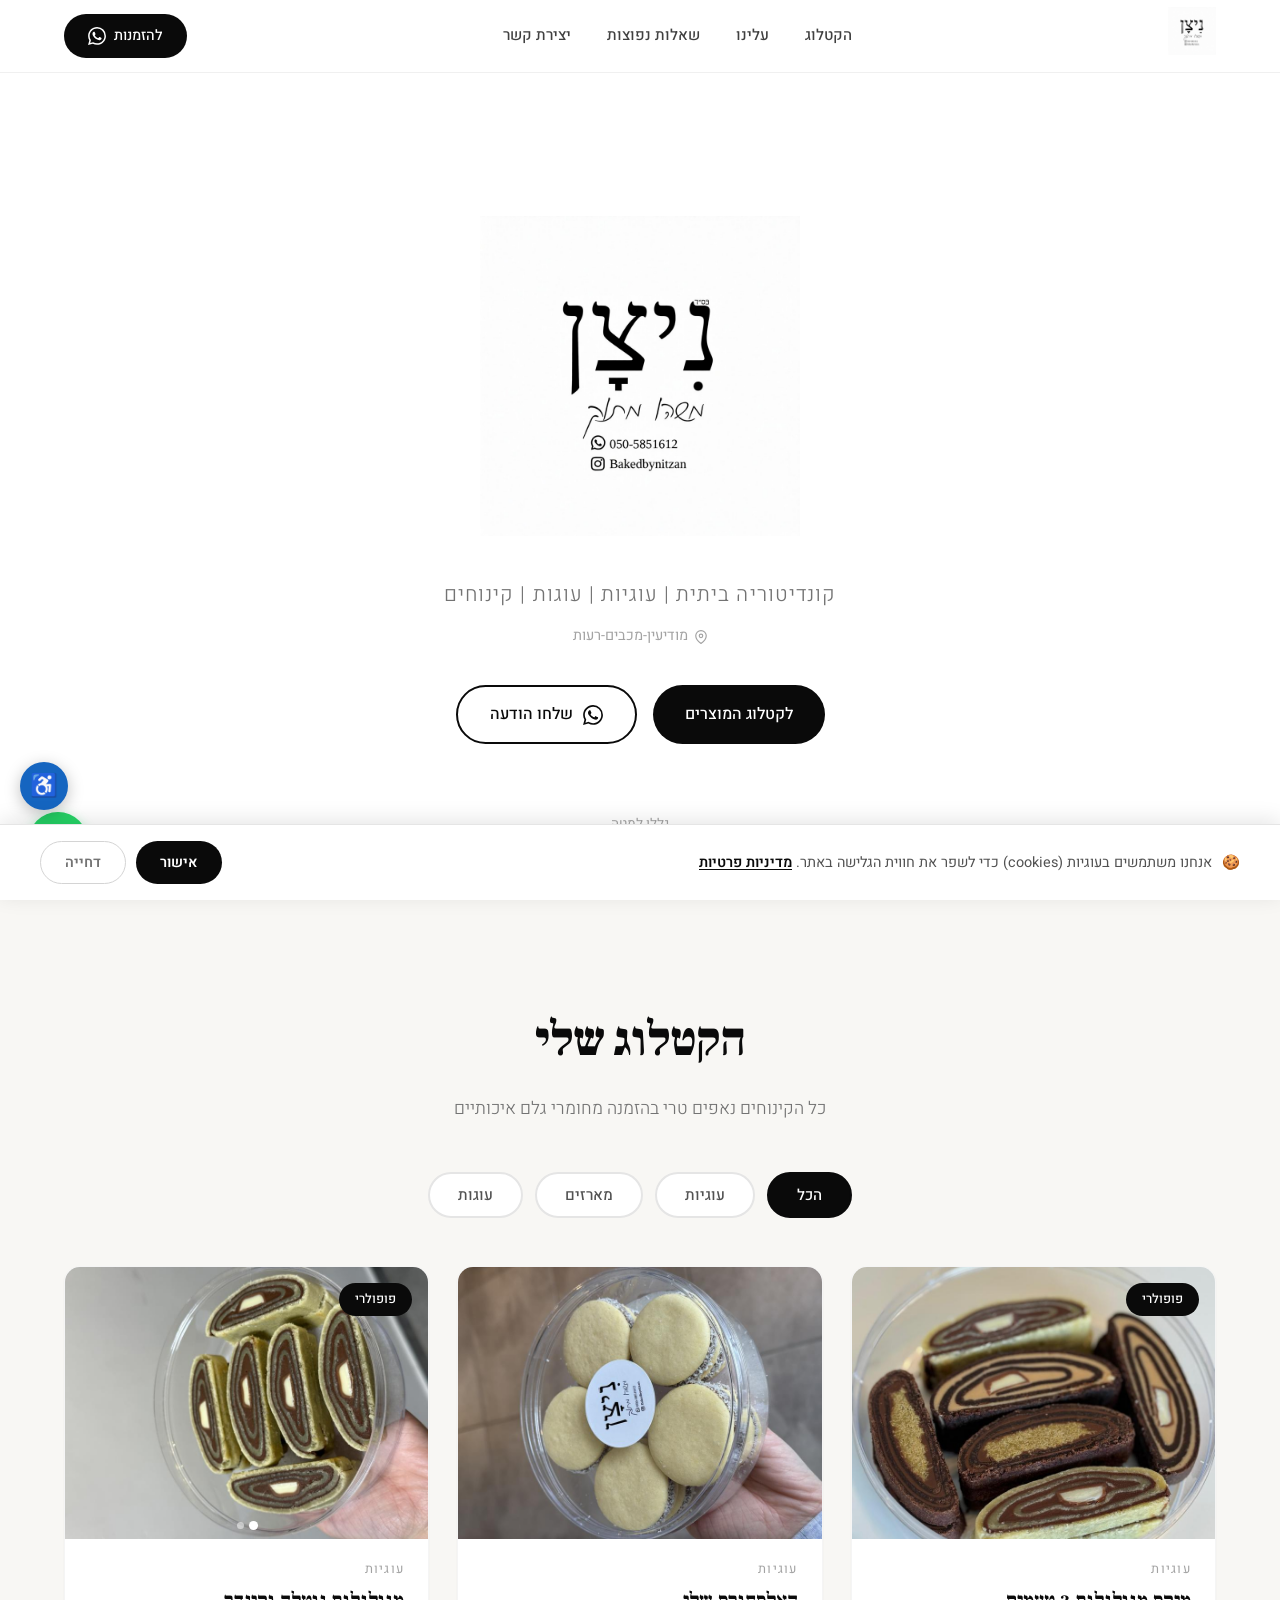
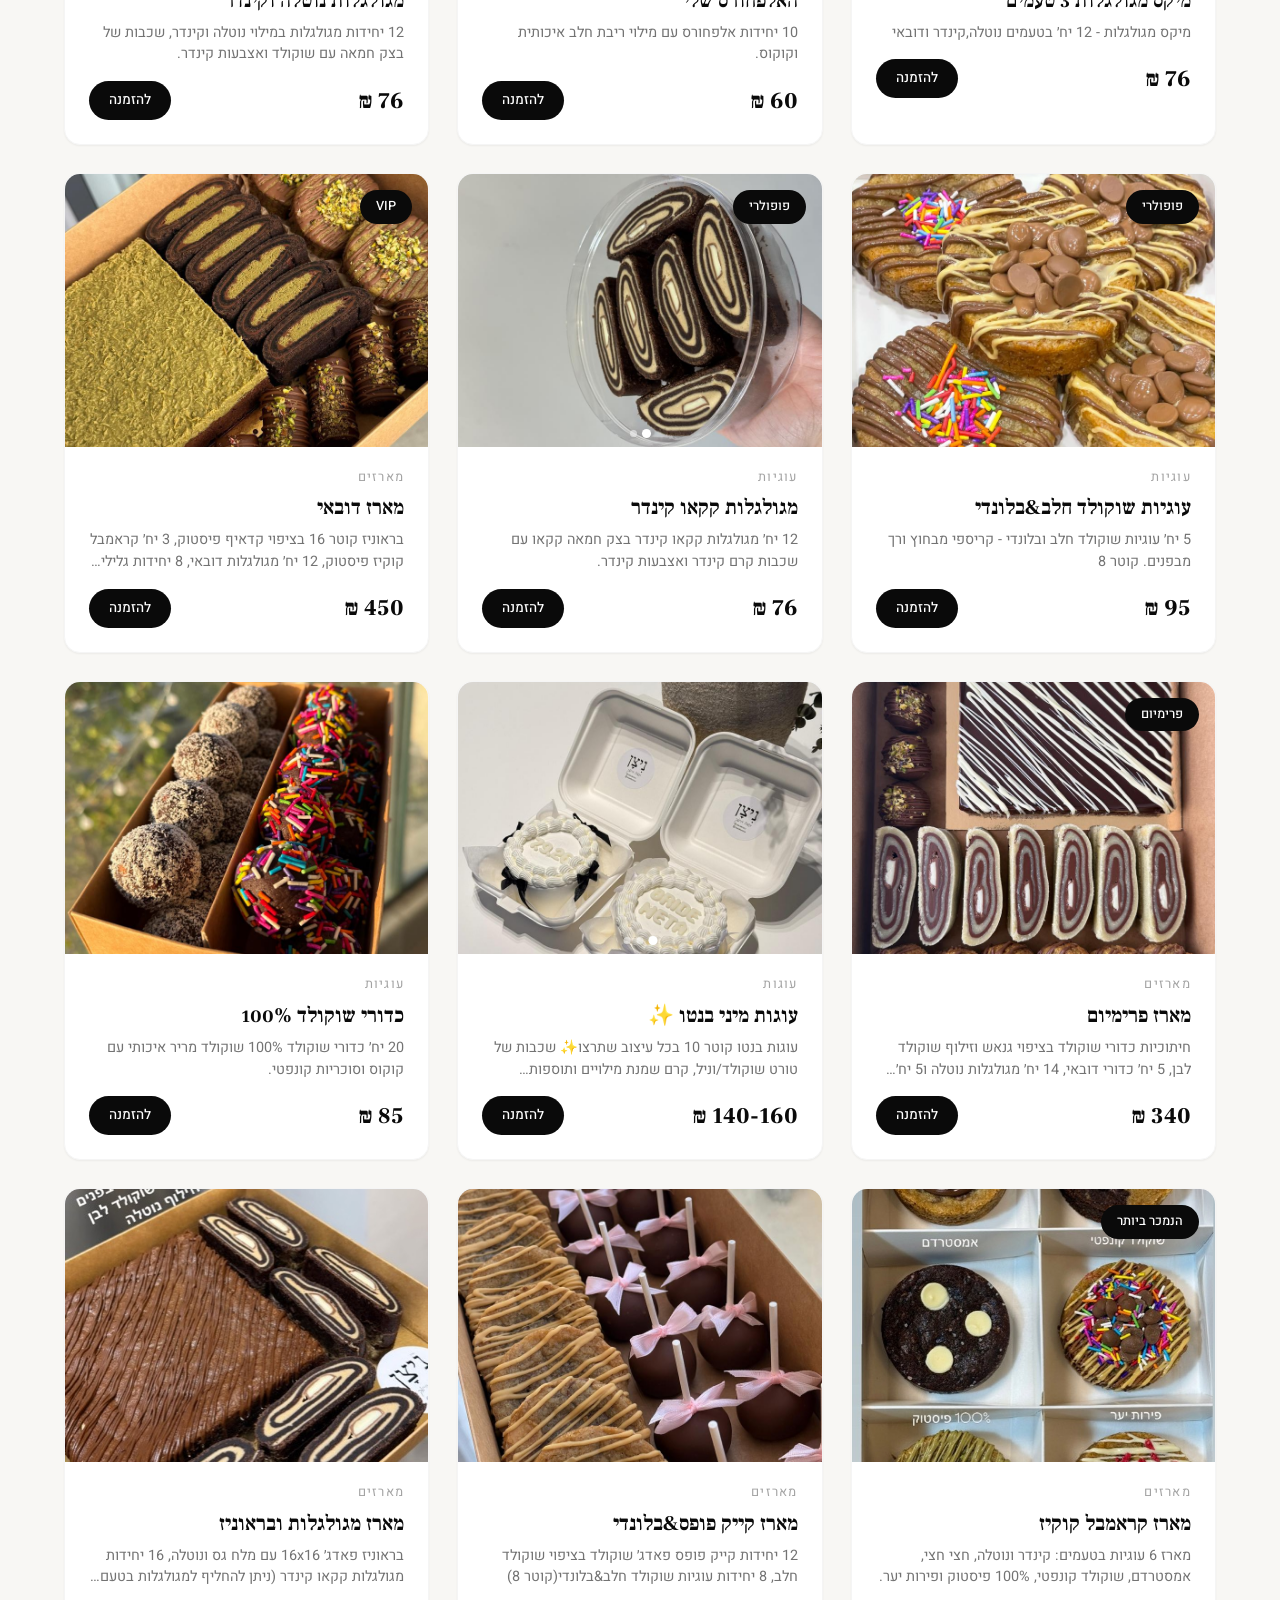
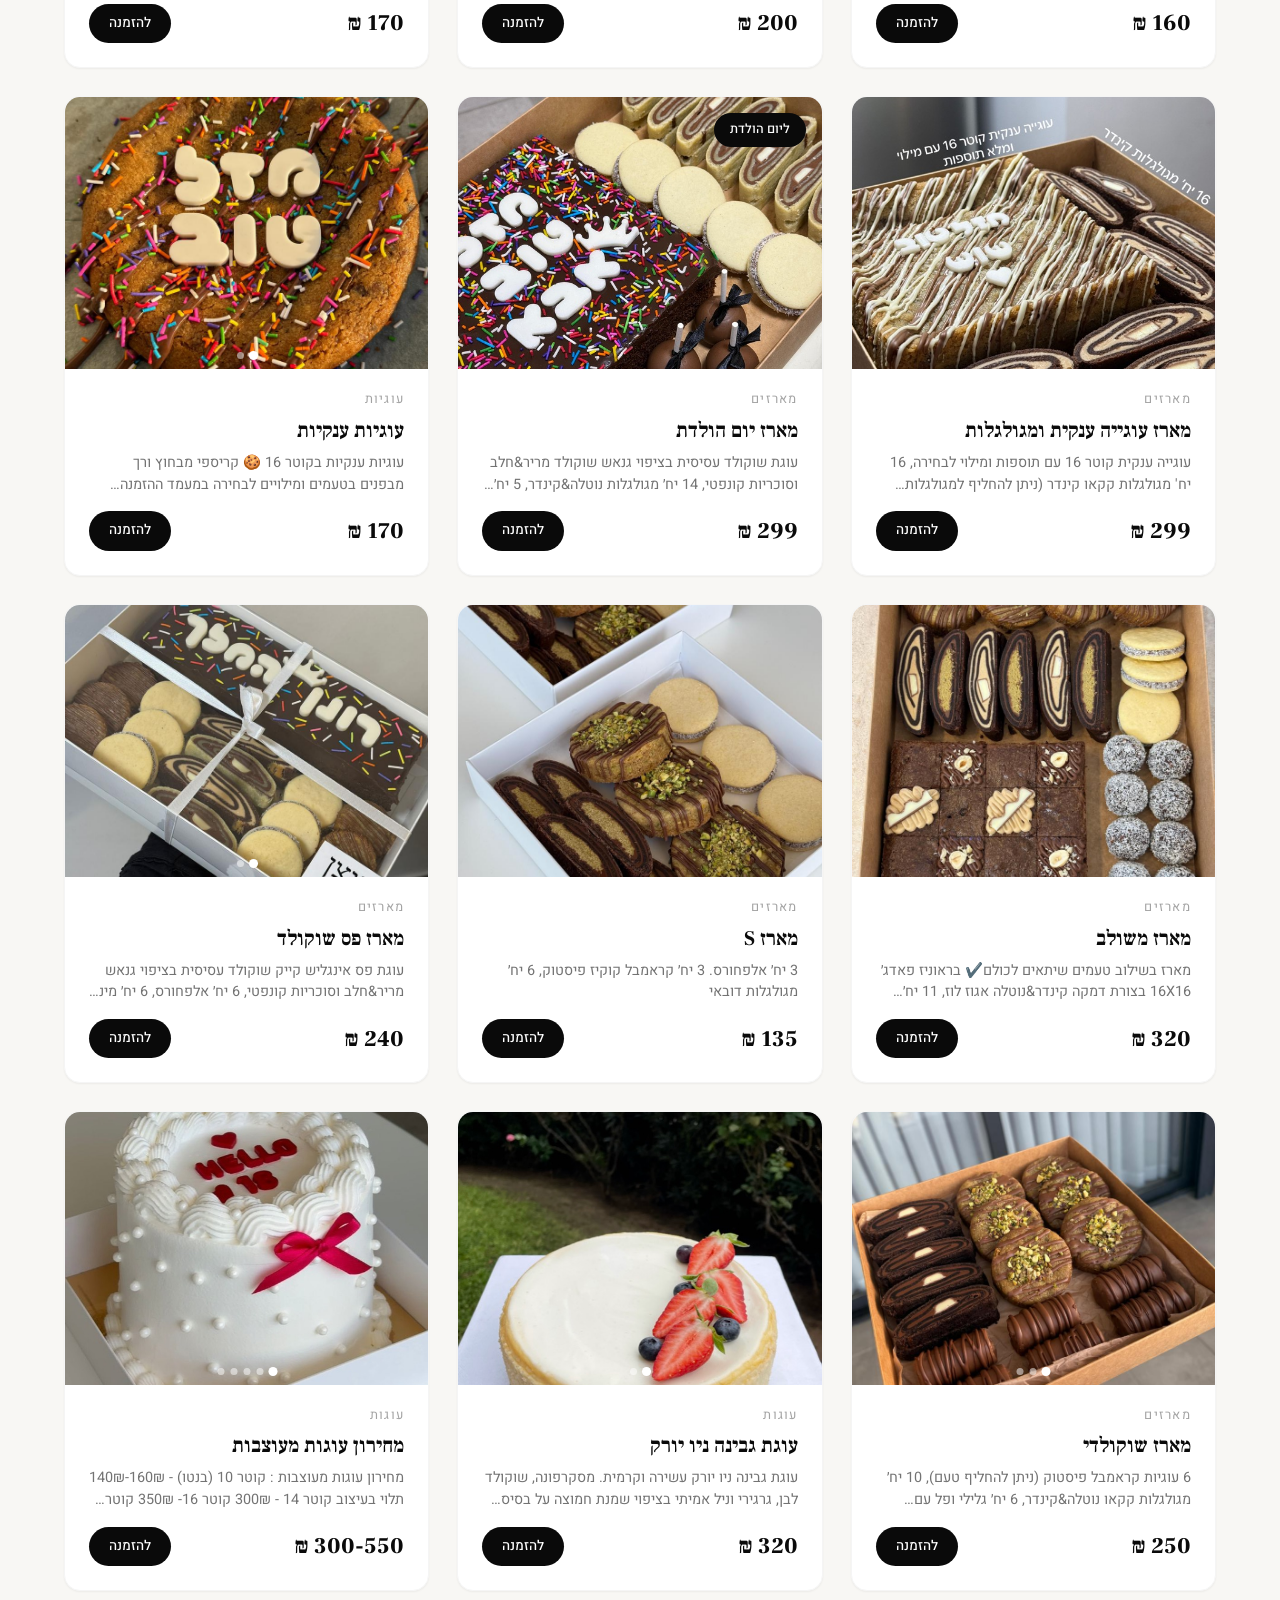
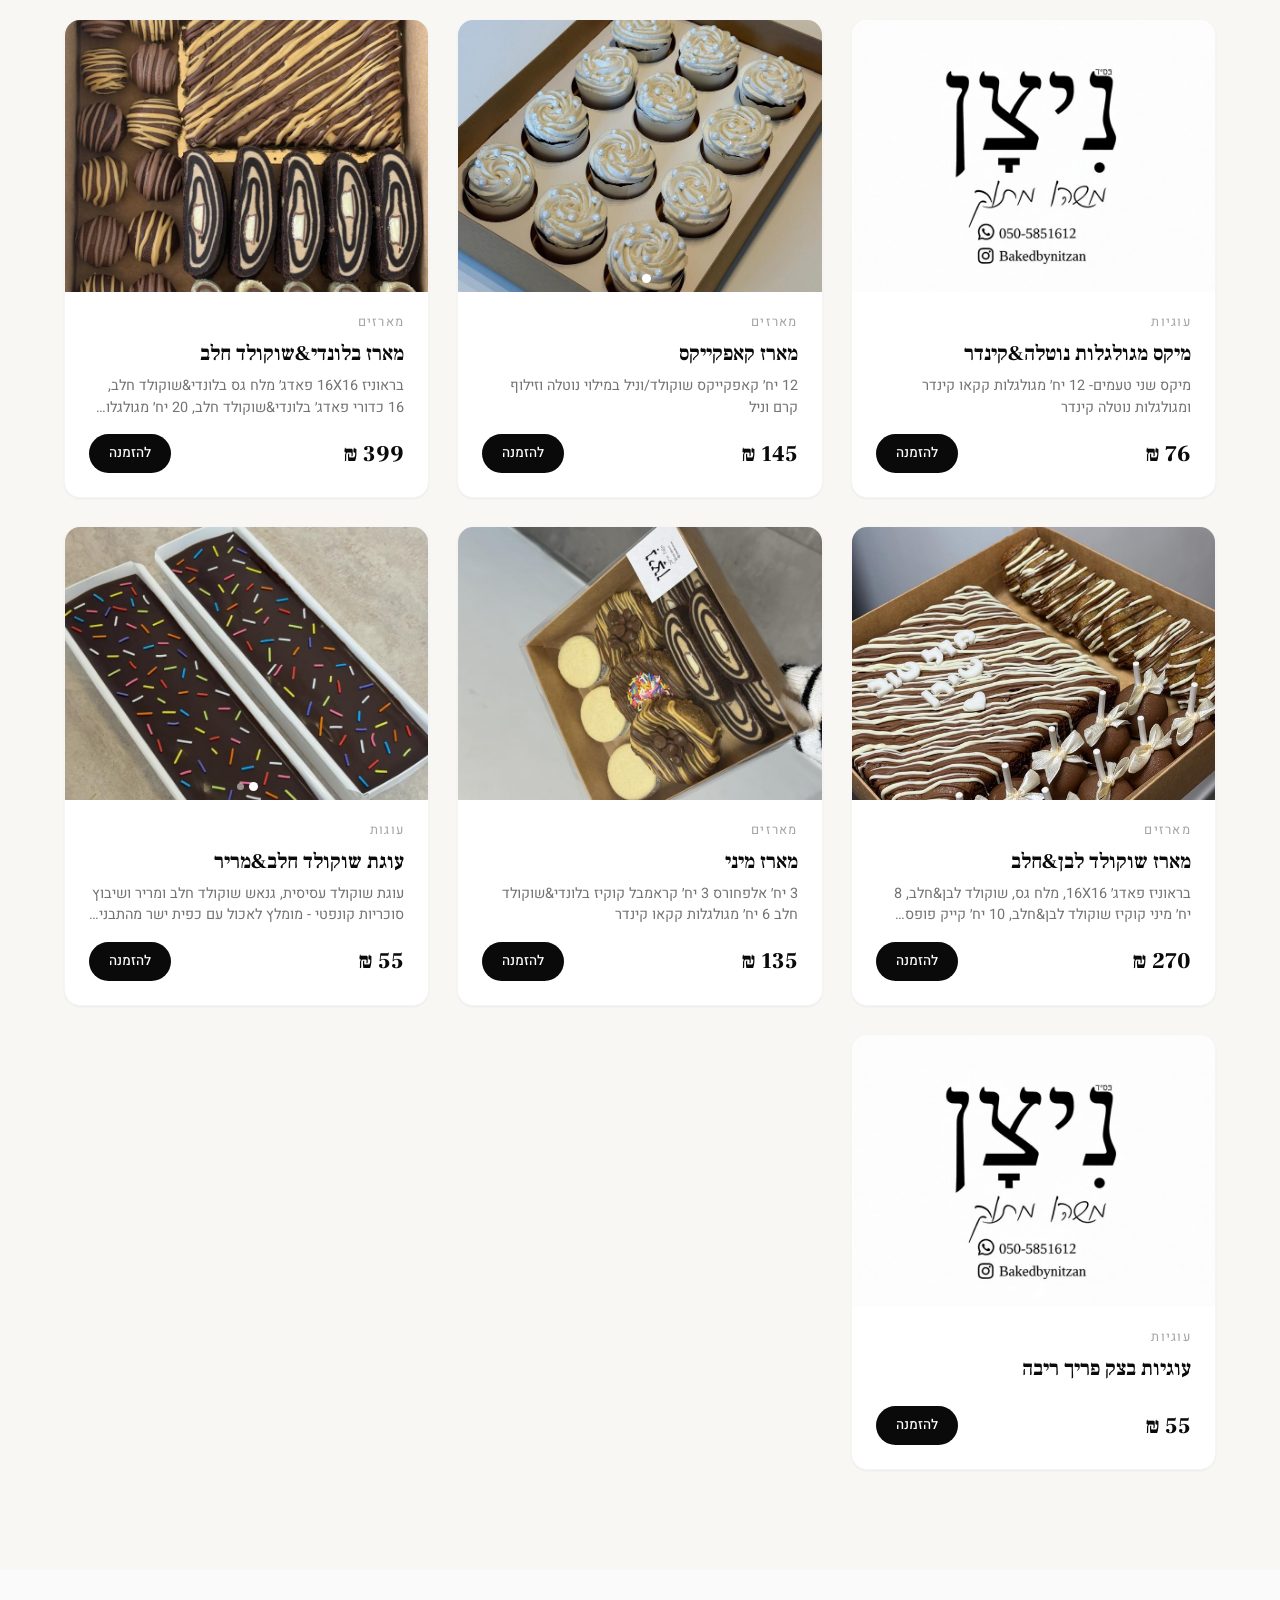
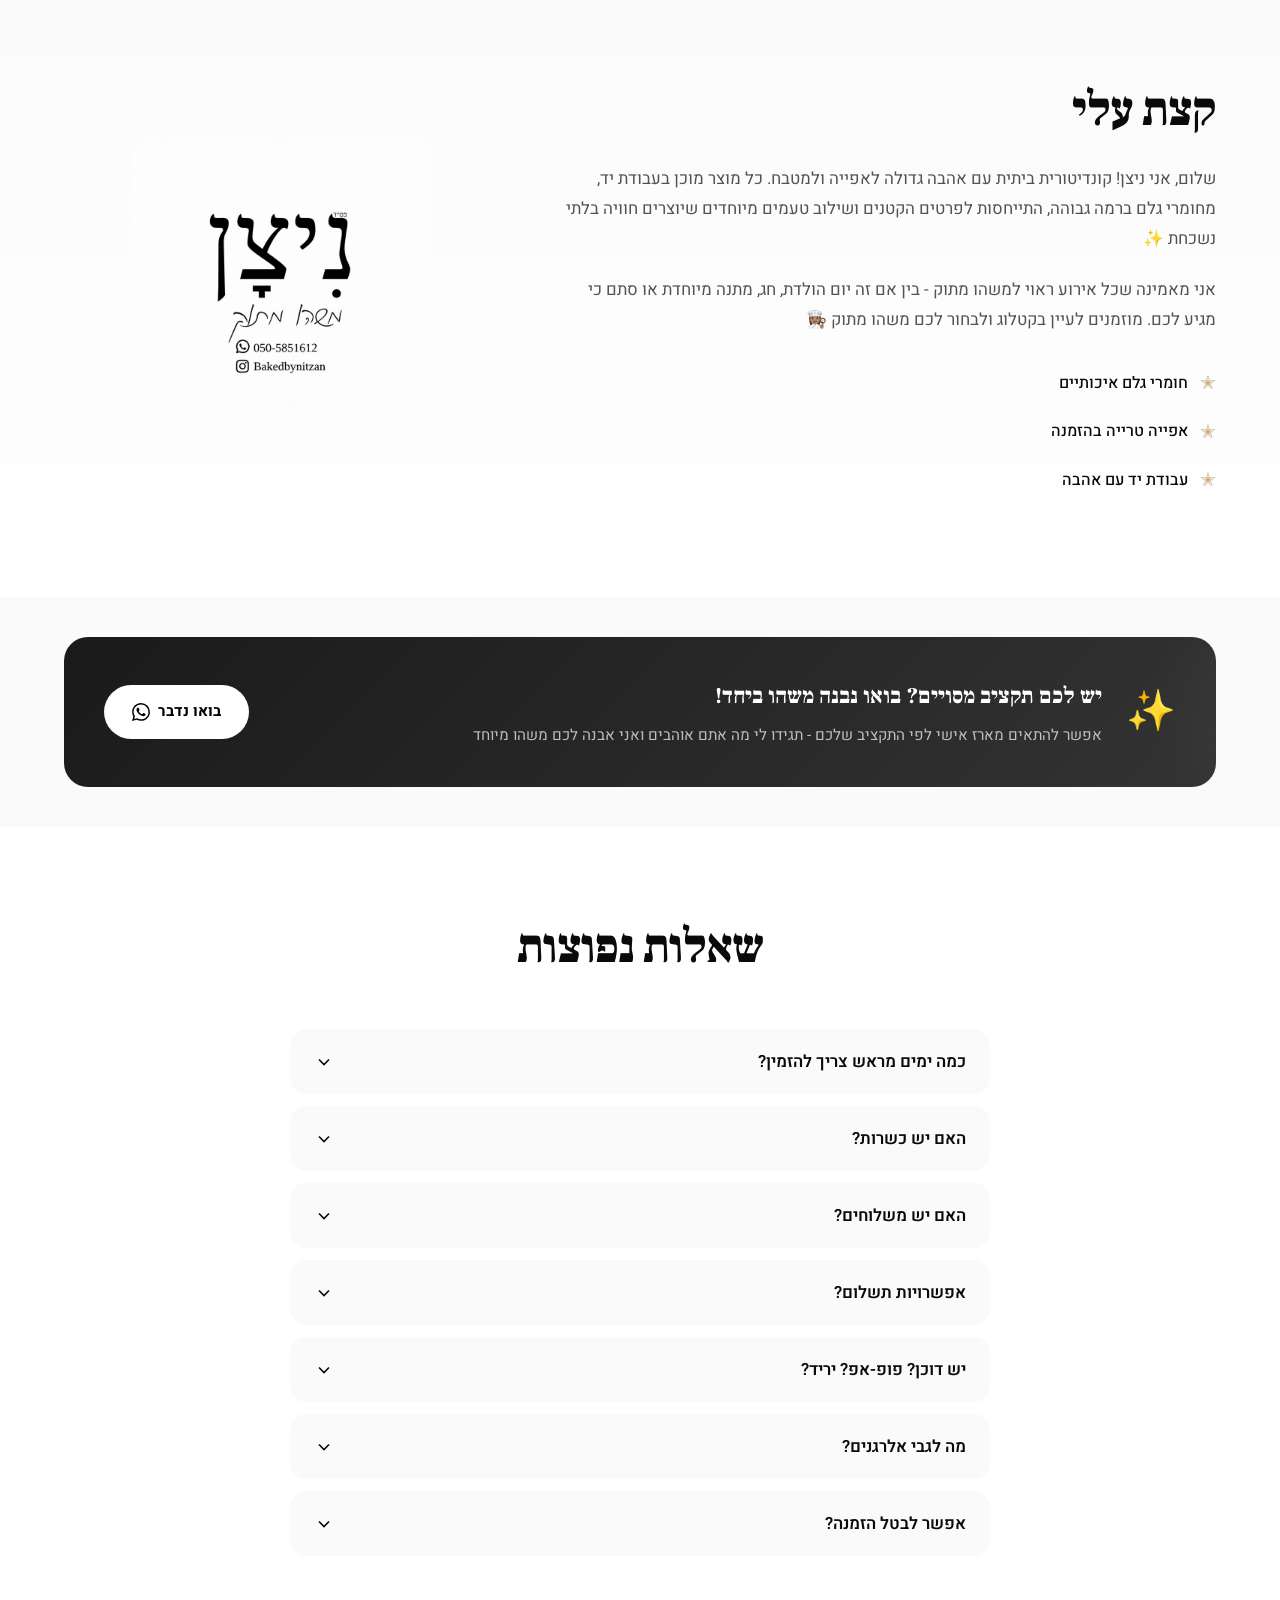
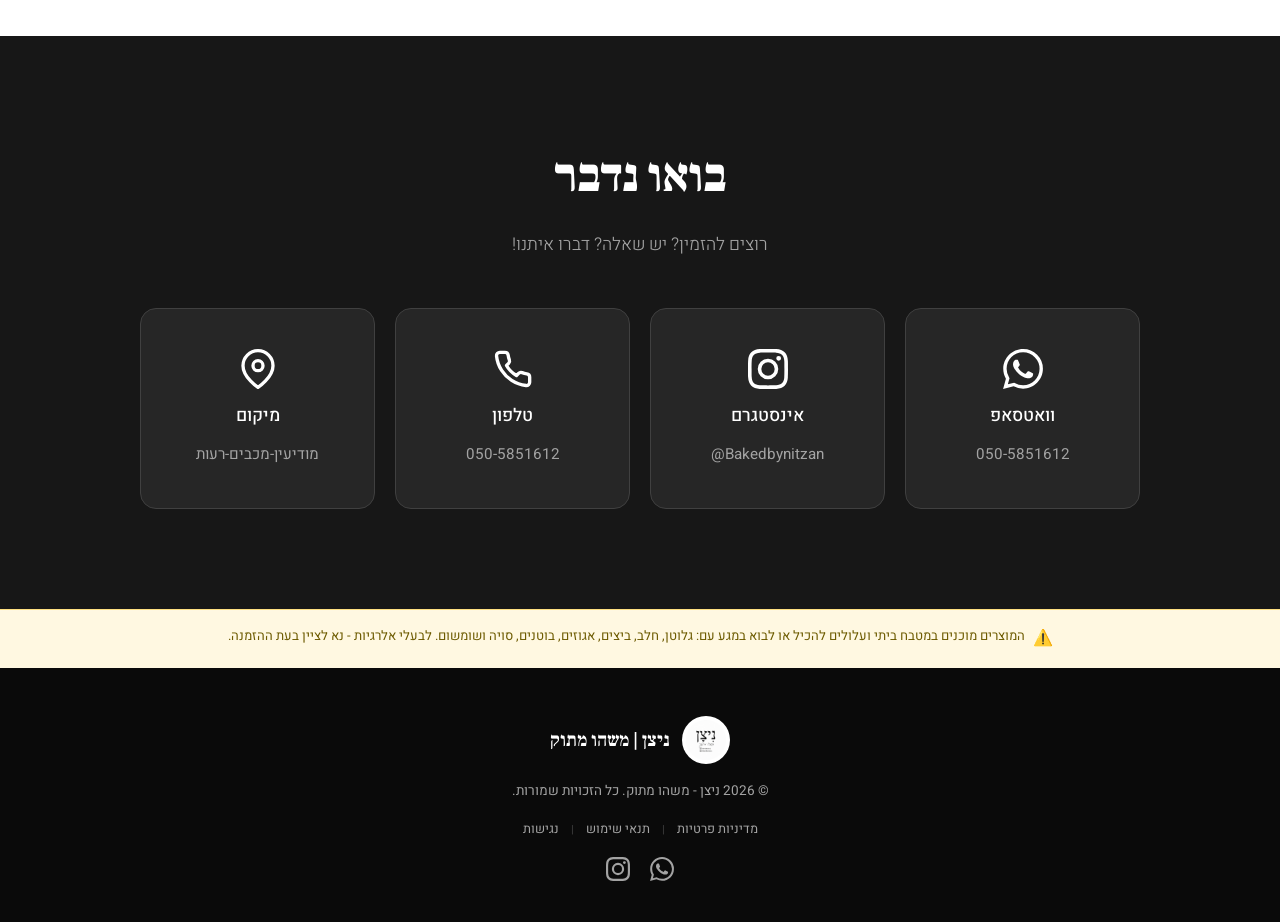
==== commit 179bb87e: "Massive performance optimization: 96MB → 7MB images, faster loading - Compress all product images (8" ====
--- a/index.html
+++ b/index.html
@@ -31,10 +31,12 @@
       window._loadGA();
     }
   </script>
-  <link rel="stylesheet" href="style.css?v=26">
-  <link rel="icon" href="images/logo.png" type="image/png">
   <link rel="preconnect" href="https://fonts.googleapis.com">
   <link rel="preconnect" href="https://fonts.gstatic.com" crossorigin>
+  <link rel="preload" href="products.json" as="fetch" crossorigin>
+  <link rel="preload" href="settings.json" as="fetch" crossorigin>
+  <link rel="stylesheet" href="style.css?v=27">
+  <link rel="icon" href="images/logo.png" type="image/png">
   <link href="https://fonts.googleapis.com/css2?family=Heebo:wght@300;400;500;700;900&family=Frank+Ruhl+Libre:wght@400;700;900&display=swap" rel="stylesheet">
 </head>
 <body>
@@ -348,7 +350,7 @@
     <button class="a11y-reset" id="a11yReset">↩️ איפוס הגדרות נגישות</button>
   </div>
 
-  <script src="script.js?v=26"></script>
+  <script src="script.js?v=27"></script>
 </body>
 </html>
 
